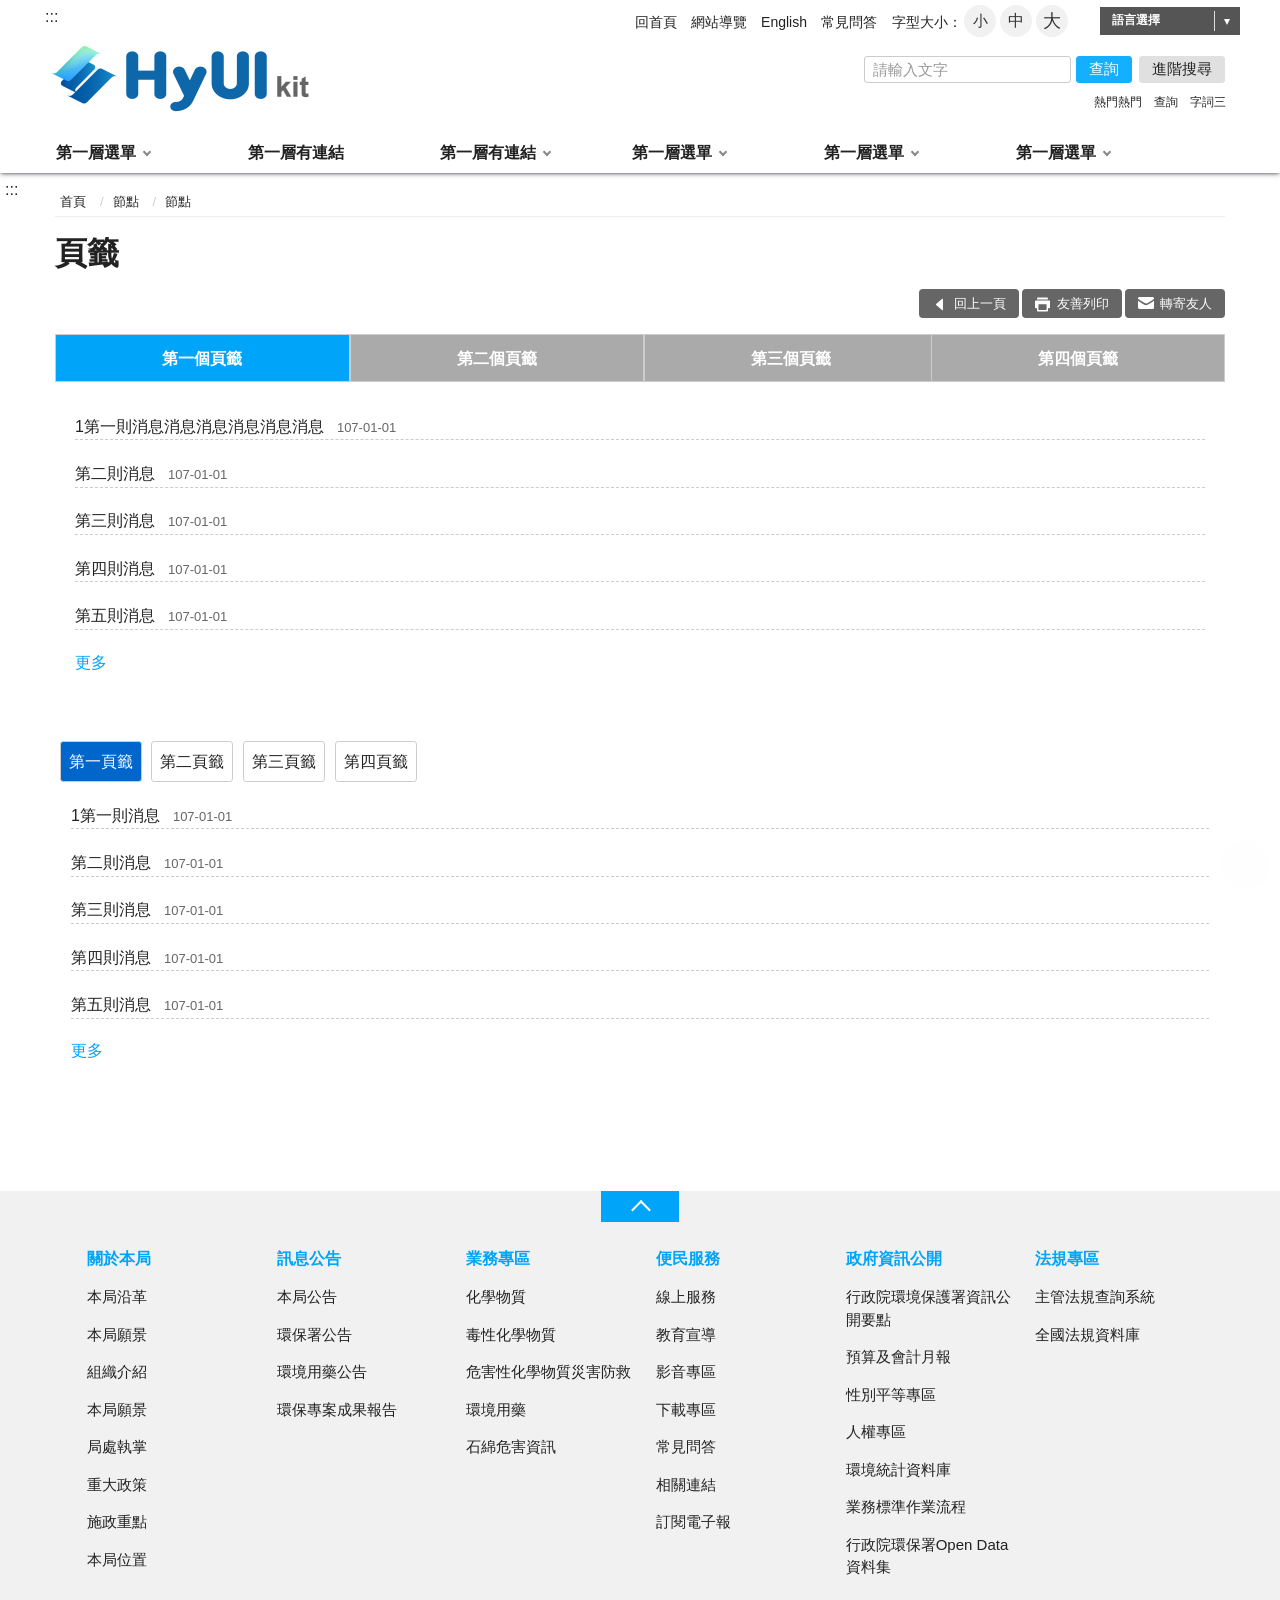
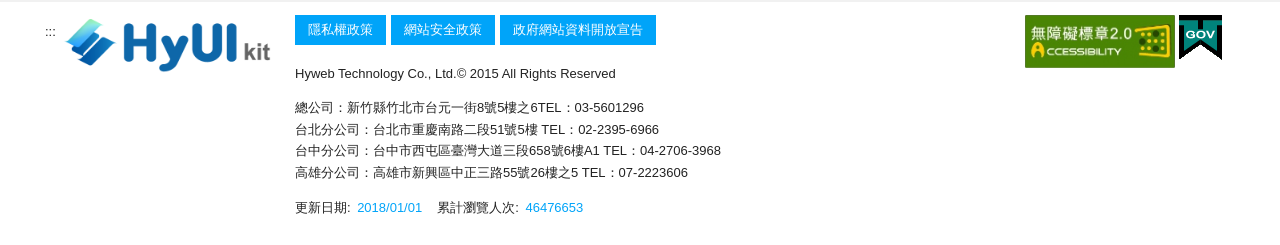
==== tab.htm @ ff8f6963 "first commit" ====
<!DOCTYPE html>
<html lang="zh-Hant" class="no-js">
  <head>
    <meta charset="utf-8" />
    <meta http-equiv="X-UA-Compatible" content="IE=edge" />
    <meta name="viewport" content="width=device-width, initial-scale=1" />
    <title>HyUI kit</title>
    <!--HTML5 Shim and Respond.js IE8 support of HTML5 elements and media queries [if lt IE 9]>
        <script src="js/html5shiv.js"></script>
        <script src="js/respond.min.js"></script>
    <![endif]-->
    <!-- slick css-->
    <link rel="stylesheet" type="text/css" href="vendor/slick/slick.css" />
    <link
      rel="stylesheet"
      type="text/css"
      href="vendor/slick/slick-theme.css"
    />
    <!-- 燈箱fancybox -->
    <link
      rel="stylesheet"
      type="text/css"
      href="vendor/fancybox/jquery.fancybox.min.css"
    />
    <!-- hyUI css -->
    <link rel="stylesheet" href="css/hyui.css" />
    <!-- favicon -->
    <link href="images/favicon.png" rel="icon" type="image/x-icon" />
  </head>

  <body>
    <!-- 直接跳主內容區 -->
    <a class="goCenter" href="#center" tabindex="1">按Enter到主內容區</a>
    <!-- wrapper Start -->
    <div class="wrapper">
      <!-- header Start -->
      <header class="header">
        <div class="container">
          <a
            class="accesskey"
            href="#aU"
            id="aU"
            accesskey="U"
            title="網站標題"
            tabindex="2"
            >:::</a
          >
          <!-- navigation Start -->
          <nav class="navigation" role="navigation" aria-label="Site">
            <!-- 新增div navlist -->
            <div class="navlist">
              <ul>
                <li><a href="#">回首頁</a></li>
                <li><a href="#">網站導覽</a></li>
                <li><a href="#">English</a></li>
                <li><a href="#">常見問答</a></li>
              </ul>
            </div>
            <!-- font_size -->
            <div class="font_size">
              <span>字型大小：</span>
              <!-- 英文用<span>font-size：</span> -->
              <ul>
                <li><a href="#" class="small">小</a></li>
                <li><a href="#" class="medium">中</a></li>
                <li><a href="#" class="large">大</a></li>
              </ul>
            </div>
            <!-- language -->
            <div class="language">
              <a href="#">語言選擇</a>
              <ul>
                <li><a href="#">繁體中文</a></li>
                <li><a href="#">简体中文</a></li>
                <li><a href="#">ENGLISH</a></li>
              </ul>
            </div>
          </nav>
          <!-- navigation End -->
          <h1>
            <a href="index.htm"><img src="images/logo.png" alt="網站標題" /></a>
          </h1>
          <!-- Search Start -->
          <div class="search" role="search">
            <div class="form_grp">
              <label for="mustSameAsId">搜尋</label>
              <input
                name="username"
                id="mustSameAsId"
                type="text"
                placeholder="請輸入文字"
                accesskey="S"
                title="請輸入文字"
                aria-label="搜尋網站內容"
              />
              <button type="button" class="btn btn-search">查詢</button>
            </div>
            <div class="btn_grp">
              <button type="button" class="btn">進階搜尋</button>
            </div>
            <div class="keywordHot">
              <ul>
                <li><a href="#">熱門熱門</a></li>
                <li><a href="#">查詢</a></li>
                <li><a href="#">字詞三</a></li>
              </ul>
            </div>
          </div>
          <!-- Search End -->
          <!-- noscript -->
          <noscript>
            您的瀏覽器不支援JavaScript語法，JavaScript語法並不影響內容的陳述。您可使用按鍵盤上的Ctrl鍵+
            (+)鍵放大/(-)鍵縮小來改變字型大小；回到上一頁可使用瀏覽器提供的
            Alt+左方向鍵(←)
            快速鍵功能；列印可使用瀏覽器提供的(Ctrl+P)功能。您的瀏覽器，不支援script語法，若您的瀏覽器無法支援請點選此超連結
            <a href="#">網站導覽</a>
          </noscript>
          <!-- menu Start -->
          <nav class="menu" role="navigation" aria-label="About page">
            <ul>
              <li>
                <a href="#">第一層選單</a>
                <ul>
                  <li><a href="#">第二層選單</a></li>
                  <li><a href="#">第二層選單</a></li>
                  <li><a href="#">第二層選單</a></li>
                  <li><a href="#">第二層選單</a></li>
                </ul>
              </li>
              <li><a href="http://www.google.com">第一層有連結</a></li>
              <li>
                <a href="http://www.google.com">第一層有連結</a>
                <ul>
                  <li><a href="http://www.google.com">第二層有連結</a></li>
                  <li><a href="#">第二層選單</a></li>
                  <li><a href="#">第二層選單</a></li>
                  <li><a href="#">第二層選單</a></li>
                  <li><a href="#">第二層選單</a></li>
                  <li><a href="#">第二層選單</a></li>
                  <li><a href="#">第二層選單</a></li>
                  <li><a href="#">第二層選單</a></li>
                </ul>
              </li>
              <li>
                <a href="#">第一層選單</a>
                <ul>
                  <li><a href="#">第二層選單</a></li>
                  <li><a href="#">第二層選單</a></li>
                  <li>
                    <a href="http://www.google.com">第二層有連結</a>
                    <ul>
                      <li>
                        <a href="http://www.google.com">第三層選單有下層</a>
                        <ul>
                          <li><a href="#">第四層選單</a></li>
                          <li><a href="#">第四層選單</a></li>
                        </ul>
                      </li>
                      <li>
                        <a href="http://www.google.com">第三層選單有連結</a>
                      </li>
                      <li><a href="#">第三層選單</a></li>
                    </ul>
                  </li>
                  <li><a href="#">第二層選單</a></li>
                </ul>
              </li>
              <li>
                <a href="#">第一層選單</a>
                <ul>
                  <li><a href="#">第二層選單</a></li>
                  <li><a href="#">第二層選單</a></li>
                  <li><a href="#">第二層選單</a></li>
                  <li><a href="#">第二層選單</a></li>
                </ul>
              </li>
              <li>
                <a href="#">第一層選單</a>
                <ul>
                  <li><a href="#">第二層選單</a></li>
                  <li><a href="#">第二層選單</a></li>
                  <li><a href="#">第二層選單</a></li>
                  <li><a href="#">第二層選單</a></li>
                </ul>
              </li>
            </ul>
          </nav>
          <!-- menu End -->
        </div>
      </header>
      <!-- header End -->
      <!-- main Start -->
      <div id="center" class="main innerpage">
        <!-- 內頁新增一個classname-->
        <a class="accesskey" href="#aC" id="aC" accesskey="C" title="主要內容區"
          >:::</a
        >
        <div class="container">
          <!-- 主要內容區 -->
          <div class="center_block">
            <!-- breadcrumb路徑 -->
            <div class="breadcrumb">
              <ul>
                <li><a href="#">首頁</a></li>
                <li><a href="#">節點</a></li>
                <li>節點</li>
              </ul>
            </div>
            <!-- h2節點 -->
            <h2 class="title">頁籤</h2>
            <!-- function功能區塊 -->
            <div class="function">
              <ul>
                <li class="icon_back"><a href="#">回上一頁</a></li>
                <li class="icon_print"><a href="#">友善列印</a></li>
                <li class="icon_forward"><a href="#">轉寄友人</a></li>
              </ul>
            </div>
            <section>
              <div class="tabSet">
                <section class="tabs example-1">
                  <button type="button" class="tabItem active">
                    第一個頁籤
                  </button>
                  <!--  <h2 class="tabItem active"><a href="#">第一個頁籤</a></h2> -->
                  <!--選到的頁籤項目-->
                  <div class="tabContent">
                    <ul>
                      <li>
                        <a href="#">1第一則消息消息消息消息消息消息</a
                        ><time>107-01-01</time>
                      </li>
                      <li><a href="#">第二則消息</a><time>107-01-01</time></li>
                      <li><a href="#">第三則消息</a><time>107-01-01</time></li>
                      <li><a href="#">第四則消息</a><time>107-01-01</time></li>
                      <li><a href="#">第五則消息</a><time>107-01-01</time></li>
                    </ul>
                    <div class="more"><a href="#">更多</a></div>
                  </div>
                  <button type="button" class="tabItem">第二個頁籤</button>
                  <!-- <h2 class="tabItem"><a href="#">第二個頁籤</a></h2> -->
                  <div class="tabContent">
                    <ul>
                      <li><a href="#">2第一則消息</a><time>107-01-01</time></li>
                      <li><a href="#">第二則消息</a><time>107-01-01</time></li>
                      <li><a href="#">第三則消息</a><time>107-01-01</time></li>
                      <li><a href="#">第四則消息</a><time>107-01-01</time></li>
                      <li><a href="#">第五則消息</a><time>107-01-01</time></li>
                    </ul>
                    <div class="more"><a href="#">更多</a></div>
                  </div>
                  <button type="button" class="tabItem">第三個頁籤</button>
                  <!--  <h2 class="tabItem"><a href="#">第三個頁籤</a></h2> -->
                  <div class="tabContent">
                    <ul>
                      <li><a href="#">3第一則消息</a><time>107-01-01</time></li>
                      <li><a href="#">第二則消息</a><time>107-01-01</time></li>
                      <li><a href="#">第三則消息</a><time>107-01-01</time></li>
                      <li><a href="#">第四則消息</a><time>107-01-01</time></li>
                      <li><a href="#">第五則消息</a><time>107-01-01</time></li>
                    </ul>
                    <div class="more"><a href="#">更多</a></div>
                  </div>
                  <button type="button" class="tabItem">第四個頁籤</button>
                  <!-- <h2 class="tabItem"><a href="#">第四個頁籤</a></h2> -->
                  <div class="tabContent">
                    <ul>
                      <li><a href="#">4第一則消息</a><time>107-01-01</time></li>
                      <li><a href="#">第二則消息</a><time>107-01-01</time></li>
                      <li><a href="#">第三則消息</a><time>107-01-01</time></li>
                      <li><a href="#">第四則消息</a><time>107-01-01</time></li>
                      <li><a href="#">第五則消息</a><time>107-01-01</time></li>
                    </ul>
                    <div class="more"><a href="#">更多</a></div>
                  </div>
                </section>
              </div>
            </section>
            <section class="demosection col-4-4-4">
              <div class="container">
                <div class="nav-tab">
                  <ul class="nav nav-list" role="tablist">
                    <li class="nav-item">
                      <button class="nav-link active" data-btn="1">
                        第一頁籤
                      </button>
                    </li>
                    <li class="nav-item">
                      <button class="nav-link" data-btn="2">第二頁籤</button>
                    </li>
                    <li class="nav-item">
                      <button class="nav-link" data-btn="3">第三頁籤</button>
                    </li>
                    <li class="nav-item">
                      <button class="nav-link" data-btn="4">第四頁籤</button>
                    </li>
                  </ul>
                  <div class="tab-content">
                    <div class="tab-pane active" data-tabContent="1">
                      <ul>
                        <li>
                          <a href="#">1第一則消息</a><time>107-01-01</time>
                        </li>
                        <li>
                          <a href="#">第二則消息</a><time>107-01-01</time>
                        </li>
                        <li>
                          <a href="#">第三則消息</a><time>107-01-01</time>
                        </li>
                        <li>
                          <a href="#">第四則消息</a><time>107-01-01</time>
                        </li>
                        <li>
                          <a href="#">第五則消息</a><time>107-01-01</time>
                        </li>
                      </ul>
                      <div class="more"><a href="#">更多</a></div>
                    </div>
                    <div class="tab-pane" data-tabContent="2">
                      <ul>
                        <li>
                          <a href="#">2第一則消息</a><time>107-01-01</time>
                        </li>
                        <li>
                          <a href="#">第二則消息</a><time>107-01-01</time>
                        </li>
                        <li>
                          <a href="#">第三則消息</a><time>107-01-01</time>
                        </li>
                        <li>
                          <a href="#">第四則消息</a><time>107-01-01</time>
                        </li>
                        <li>
                          <a href="#">第五則消息</a><time>107-01-01</time>
                        </li>
                      </ul>
                      <div class="more"><a href="#">更多</a></div>
                    </div>
                    <div class="tab-pane" data-tabContent="3">
                      <ul>
                        <li>
                          <a href="#">3第一則消息</a><time>107-01-01</time>
                        </li>
                        <li>
                          <a href="#">第二則消息</a><time>107-01-01</time>
                        </li>
                        <li>
                          <a href="#">第三則消息</a><time>107-01-01</time>
                        </li>
                        <li>
                          <a href="#">第四則消息</a><time>107-01-01</time>
                        </li>
                        <li>
                          <a href="#">第五則消息</a><time>107-01-01</time>
                        </li>
                      </ul>
                      <div class="more"><a href="#">更多</a></div>
                    </div>
                    <div class="tab-pane" data-tabContent="4">
                      <ul>
                        <li>
                          <a href="#">4第一則消息</a><time>107-01-01</time>
                        </li>
                        <li>
                          <a href="#">第二則消息</a><time>107-01-01</time>
                        </li>
                        <li>
                          <a href="#">第三則消息</a><time>107-01-01</time>
                        </li>
                        <li>
                          <a href="#">第四則消息</a><time>107-01-01</time>
                        </li>
                        <li>
                          <a href="#">第五則消息</a><time>107-01-01</time>
                        </li>
                      </ul>
                      <div class="more"><a href="#">更多</a></div>
                    </div>
                  </div>
                </div>
              </div>
            </section>
          </div>
        </div>
      </div>
      <!-- fatfooter Start -->
      <section class="fatfooter">
        <div class="container">
          <button
            type="button"
            name="展開選單/OPEN"
            aria-label="導覽選單展開/收合"
            class="btn btn-fatfooter"
          >
            收合
          </button>
          <nav>
            <ul>
              <li>
                <a href="#">關於本局</a>
                <ul>
                  <li><a href="#">本局沿革</a></li>
                  <li><a href="#">本局願景</a></li>
                  <li><a href="#">組織介紹</a></li>
                  <li><a href="#">本局願景</a></li>
                  <li><a href="#">局處執掌</a></li>
                  <li><a href="#">重大政策</a></li>
                  <li><a href="#">施政重點</a></li>
                  <li><a href="#">本局位置</a></li>
                </ul>
              </li>
              <li>
                <a href="#">訊息公告</a>
                <ul>
                  <li><a href="#">本局公告</a></li>
                  <li><a href="#">環保署公告</a></li>
                  <li><a href="#">環境用藥公告</a></li>
                  <li><a href="#">環保專案成果報告</a></li>
                </ul>
              </li>
              <li>
                <a href="#">業務專區</a>
                <ul>
                  <li><a href="#">化學物質</a></li>
                  <li><a href="#">毒性化學物質</a></li>
                  <li><a href="#">危害性化學物質災害防救</a></li>
                  <li><a href="#">環境用藥</a></li>
                  <li><a href="#">石綿危害資訊</a></li>
                </ul>
              </li>
              <li>
                <a href="#">便民服務</a>
                <ul>
                  <li><a href="#">線上服務</a></li>
                  <li><a href="#">教育宣導</a></li>
                  <li><a href="#">影音專區</a></li>
                  <li><a href="#">下載專區</a></li>
                  <li><a href="#">常見問答</a></li>
                  <li><a href="#">相關連結</a></li>
                  <li><a href="#">訂閱電子報</a></li>
                </ul>
              </li>
              <li>
                <a href="#">政府資訊公開</a>
                <ul>
                  <li><a href="#">行政院環境保護署資訊公開要點</a></li>
                  <li><a href="#">預算及會計月報</a></li>
                  <li><a href="#">性別平等專區</a></li>
                  <li><a href="#">人權專區</a></li>
                  <li><a href="#">環境統計資料庫</a></li>
                  <li><a href="#">業務標準作業流程</a></li>
                  <li><a href="#">行政院環保署Open Data資料集</a></li>
                </ul>
              </li>
              <li>
                <a href="#">法規專區</a>
                <ul>
                  <li><a href="#">主管法規查詢系統</a></li>
                  <li><a href="#">全國法規資料庫</a></li>
                </ul>
              </li>
            </ul>
          </nav>
        </div>
      </section>
      <!-- fatfooter End -->
      <!-- footer Start-->
      <footer>
        <div class="container">
          <a class="accesskey" href="#aZ" id="aZ" accesskey="Z" title="頁尾區"
            >:::</a
          >
          <div class="footer_logo">
            <img src="images/logo.png" alt="" class="img-responsive" />
          </div>
          <div class="footer_info">
            <ul class="footer_link">
              <li><a href="javascript:;">隱私權政策</a></li>
              <li><a href="javascript:;">網站安全政策</a></li>
              <li><a href="javascript:;">政府網站資料開放宣告</a></li>
            </ul>
            <p class="Copyright">
              Hyweb Technology Co., Ltd.© 2015 All Rights Reserved
            </p>
            <p>
              總公司：新竹縣竹北市台元一街8號5樓之6TEL：03-5601296 <br />
              台北分公司：台北市重慶南路二段51號5樓 TEL：02-2395-6966 <br />
              台中分公司：台中市西屯區臺灣大道三段658號6樓A1 TEL：04-2706-3968
              <br />
              高雄分公司：高雄市新興區中正三路55號26樓之5 TEL：07-2223606
            </p>
            <span class="update">更新日期:<em>2018/01/01</em></span>
            <span class="counter">累計瀏覽人次:<em>46476653</em></span>
          </div>
          <div class="footer_icon">
            <a target="_blank" href="javascript:;" title="另開視窗">
              <img src="images/basic/accessibility.jpg" alt="" />
            </a>
            <a target="_blank" href="javascript:;" title="另開視窗">
              <img src="images/basic/egov.png" alt="" />
            </a>
          </div>
        </div>
      </footer>
      <!-- footer End -->
    </div>
    <a href="javascript:;" class="scrollToTop">回頁首</a>
    <!-- JQ -->
    <script src="js/jquery-3.6.0.min.js"></script>
    <!-- 外掛 plugin js -->
    <script src="vendor/jquery.easing.min.js"></script>
    <!-- ease -->
    <script src="vendor/slick/slick.min.js "></script>
    <!-- slick -->
    <script src="vendor/slick/slick-lightbox.js "></script>
    <!-- slick lightbox -->
    <script src="vendor/lazyload/lazyload.js"></script>
    <!-- lazyload -->
    <script src="vendor/picturefill/picturefill.min.js" async></script>
    <!-- picturefill -->
    <script src="vendor/scrolltable/jquery.scroltable.min.js"></script>
    <!-- scrolltable -->
    <!-- sticky-sidebar -->
    <script src="vendor/sticky-sidebar/sticky-sidebar.js"></script>
    <script src="vendor/sticky-sidebar/ResizeSensor.js"></script>
    <!-- fancy -->
    <script src="vendor/fancybox/jquery.fancybox.min.js"></script>
    <!-- hyUI -->
    <!-- <script src="js/hyui.js"></script> -->
    <script src="js/hyui_Class.js"></script>
    <!-- 客製js -->
    <script src="js/customize.js"></script>
  </body>
</html>
---- css/hyui.css ----
﻿.breadcrumb ul li:before{content:" / ";display:inline-block;padding:0px 4px;margin:0px 5px 0px 5px;color:#CCC}.row,.container,.divider,.divider-vertical,.category,div.tag,.header,.header .navigation,.fatfooter,.tabSet,.thumbnail .btn_grp,.slick-lightbox-slick-caption,.Syncing_slider,div.function,.pagination,.cp .publish_info,.web_link,.sitemap{clear:both;zoom:1}.row:before,.container:before,.divider:before,.divider-vertical:before,.category:before,div.tag:before,.header:before,.header .navigation:before,.fatfooter:before,.tabSet:before,.thumbnail .btn_grp:before,.slick-lightbox-slick-caption:before,.Syncing_slider:before,div.function:before,.pagination:before,.cp .publish_info:before,.web_link:before,.sitemap:before,.row:after,.container:after,.divider:after,.divider-vertical:after,.category:after,div.tag:after,.header:after,.header .navigation:after,.fatfooter:after,.tabSet:after,.thumbnail .btn_grp:after,.slick-lightbox-slick-caption:after,.Syncing_slider:after,div.function:after,.pagination:after,.cp .publish_info:after,.web_link:after,.sitemap:after{content:"";display:table}.row:after,.container:after,.divider:after,.divider-vertical:after,.category:after,div.tag:after,.header:after,.header .navigation:after,.fatfooter:after,.tabSet:after,.thumbnail .btn_grp:after,.slick-lightbox-slick-caption:after,.Syncing_slider:after,div.function:after,.pagination:after,.cp .publish_info:after,.web_link:after,.sitemap:after{clear:both}.Flex-set,.mix-equal-2 .Flex-set,.mix-equal-2 .inner-4-8{box-sizing:border-box;display:flex;flex-flow:row wrap;justify-content:space-between}.row{margin-left:-15px;margin-right:-15px}.row>div{box-sizing:border-box}.container{position:relative;margin-right:auto;margin-left:auto;padding-left:15px;padding-right:15px}.row,.container,.divider,.divider-vertical,.category,div.tag,.header,.header .navigation,.fatfooter,.tabSet,.thumbnail .btn_grp,.slick-lightbox-slick-caption,.Syncing_slider,div.function,.pagination,.cp .publish_info,.web_link,.sitemap{clear:both;zoom:1}.row:before,.container:before,.divider:before,.divider-vertical:before,.category:before,div.tag:before,.header:before,.header .navigation:before,.fatfooter:before,.tabSet:before,.thumbnail .btn_grp:before,.slick-lightbox-slick-caption:before,.Syncing_slider:before,div.function:before,.pagination:before,.cp .publish_info:before,.web_link:before,.sitemap:before,.row:after,.container:after,.divider:after,.divider-vertical:after,.category:after,div.tag:after,.header:after,.header .navigation:after,.fatfooter:after,.tabSet:after,.thumbnail .btn_grp:after,.slick-lightbox-slick-caption:after,.Syncing_slider:after,div.function:after,.pagination:after,.cp .publish_info:after,.web_link:after,.sitemap:after{content:"";display:table}.row:after,.container:after,.divider:after,.divider-vertical:after,.category:after,div.tag:after,.header:after,.header .navigation:after,.fatfooter:after,.tabSet:after,.thumbnail .btn_grp:after,.slick-lightbox-slick-caption:after,.Syncing_slider:after,div.function:after,.pagination:after,.cp .publish_info:after,.web_link:after,.sitemap:after{clear:both}img{max-width:100%}.demosection{padding:0em 0 3em;text-align:center}.demosection [class^="col"]{border:1px solid #06c;background:#66b3ff;min-height:200px;color:#151515;text-align:center;line-height:200px;font-size:1.5em;font-weight:bold;box-sizing:border-box}.demosection+.demosection{padding-top:2em}.demosection+.bg{background:#f9fdff}.demosection.full .container{max-width:100% !important}.full .container{max-width:100% !important}.col-6-6 .col{float:left;width:100%}@media (min-width: 768px){.col-6-6 .col{float:left;width:50%}}@media (min-width: 992px){.col-6-6 .col{float:left;width:50%}}@media (min-width: 1400px){.col-6-6 .col{float:left;width:50%}}.col-4-4-4 .col{float:left;width:100%}@media (min-width: 768px){.col-4-4-4 .col{float:left;width:33.33333%}}@media (min-width: 992px){.col-4-4-4 .col{float:left;width:33.33333%}}@media (min-width: 1400px){.col-4-4-4 .col{float:left;width:33.33333%}}.col-3-3-3-3 .col{float:left;width:100%}@media (min-width: 768px){.col-3-3-3-3 .col{float:left;width:50%}}@media (min-width: 992px){.col-3-3-3-3 .col{float:left;width:25%}}@media (min-width: 1400px){.col-3-3-3-3 .col{float:left;width:25%}}.col-8-4 .col{float:left;width:100%}@media (min-width: 768px){.col-8-4 .col{float:left;width:66.66667%}}@media (min-width: 992px){.col-8-4 .col{float:left;width:66.66667%}}@media (min-width: 1400px){.col-8-4 .col{float:left;width:66.66667%}}.col-8-4 .col:nth-of-type(2n){float:left;width:100%}@media (min-width: 768px){.col-8-4 .col:nth-of-type(2n){float:left;width:33.33333%}}@media (min-width: 992px){.col-8-4 .col:nth-of-type(2n){float:left;width:33.33333%}}@media (min-width: 1400px){.col-8-4 .col:nth-of-type(2n){float:left;width:33.33333%}}.col-4-8 .col{float:left;width:100%}@media (min-width: 768px){.col-4-8 .col{float:left;width:33.33333%}}@media (min-width: 992px){.col-4-8 .col{float:left;width:33.33333%}}@media (min-width: 1400px){.col-4-8 .col{float:left;width:33.33333%}}.col-4-8 .col:nth-of-type(2n){float:left;width:100%}@media (min-width: 768px){.col-4-8 .col:nth-of-type(2n){float:left;width:66.66667%}}@media (min-width: 992px){.col-4-8 .col:nth-of-type(2n){float:left;width:66.66667%}}@media (min-width: 1400px){.col-4-8 .col:nth-of-type(2n){float:left;width:66.66667%}}.col-2-2-2-2-2-2 .col{float:left;width:50%}@media (min-width: 768px){.col-2-2-2-2-2-2 .col{float:left;width:16.66667%}}@media (min-width: 992px){.col-2-2-2-2-2-2 .col{float:left;width:16.66667%}}@media (min-width: 1400px){.col-2-2-2-2-2-2 .col{float:left;width:16.66667%}}.cssname .news{float:left;width:100%}@media (min-width: 768px){.cssname .news{float:left;width:66.66667%}}@media (min-width: 992px){.cssname .news{float:left;width:66.66667%}}@media (min-width: 1400px){.cssname .news{float:left;width:66.66667%}}.cssname .video{float:left;width:100%}@media (min-width: 768px){.cssname .video{float:left;width:33.33333%}}@media (min-width: 992px){.cssname .video{float:left;width:33.33333%}}@media (min-width: 1400px){.cssname .video{float:left;width:33.33333%}}.col-3-6-3 .col{float:left;width:100%}@media (min-width: 768px){.col-3-6-3 .col{float:left;width:25%}}@media (min-width: 992px){.col-3-6-3 .col{float:left;width:25%}}@media (min-width: 1400px){.col-3-6-3 .col{float:left;width:25%}}.col-3-6-3 .col:nth-child(2){float:left;width:100%}@media (min-width: 768px){.col-3-6-3 .col:nth-child(2){float:left;width:50%}}@media (min-width: 992px){.col-3-6-3 .col:nth-child(2){float:left;width:50%}}@media (min-width: 1400px){.col-3-6-3 .col:nth-child(2){float:left;width:50%}}.col-5 .col{float:left;width:100%}@media (min-width: 768px){.col-5 .col{float:left;width:16.66667%}}@media (min-width: 992px){.col-5 .col{float:left;width:16.66667%}}@media (min-width: 1400px){.col-5 .col{float:left;width:16.66667%}}.col-5 .col:first-child{margin-left:0%}@media (min-width: 768px){.col-5 .col:first-child{margin-left:8.33333%}}@media (min-width: 992px){.col-5 .col:first-child{margin-left:8.33333%}}@media (min-width: 1400px){.col-5 .col:first-child{margin-left:8.33333%}}.Flex-set .col{background:#485b8a;color:#fff;margin:4px 0}.Flex-set .col p{color:rgba(255,255,255,0.5)}.flex-equal-3 .Flex-set .col,.flex-equal-5 .Flex-set .col,.flex-equal-7 .Flex-set .col,.flex-equal-9 .Flex-set .col,.flex-equal-11 .Flex-set .col{background:#00b0c6}.flex-equal-2 .Flex-set .col{position:relative;min-height:1px;padding-left:15px;padding-right:15px;box-sizing:border-box}@media (min-width: 320px){.flex-equal-2 .Flex-set .col{flex-basis:calc(100% / 1 - 0px);max-width:calc(100% / 1 - 0px)}.flex-equal-2 .Flex-set .col:last-child{margin-right:0}}@media (min-width: 768px){.flex-equal-2 .Flex-set .col{flex-basis:calc(100% / 2 - 4px);max-width:calc(100% / 2 - 4px)}.flex-equal-2 .Flex-set .col:last-child:nth-child(12n-1){margin-right:0}.flex-equal-2 .Flex-set .col:last-child:nth-child(12n-2){margin-right:0}.flex-equal-2 .Flex-set .col:last-child:nth-child(12n-3){margin-right:0}.flex-equal-2 .Flex-set .col:last-child:nth-child(12n-4){margin-right:0}.flex-equal-2 .Flex-set .col:last-child:nth-child(12n-5){margin-right:0}.flex-equal-2 .Flex-set .col:last-child:nth-child(12n-6){margin-right:0}.flex-equal-2 .Flex-set .col:last-child:nth-child(12n-7){margin-right:0}.flex-equal-2 .Flex-set .col:last-child:nth-child(12n-8){margin-right:0}.flex-equal-2 .Flex-set .col:last-child:nth-child(12n-9){margin-right:0}.flex-equal-2 .Flex-set .col:last-child:nth-child(12n-10){margin-right:0}.flex-equal-2 .Flex-set .col:last-child:nth-child(12n-11){margin-right:0}.flex-equal-2 .Flex-set .col:last-child:nth-child(12n-12){margin-right:0}}@media (min-width: 992px){.flex-equal-2 .Flex-set .col{flex-basis:calc(100% / 2 - 4px);max-width:calc(100% / 2 - 4px)}.flex-equal-2 .Flex-set .col:last-child:nth-child(12n-1){margin-right:0}.flex-equal-2 .Flex-set .col:last-child:nth-child(12n-2){margin-right:0}.flex-equal-2 .Flex-set .col:last-child:nth-child(12n-3){margin-right:0}.flex-equal-2 .Flex-set .col:last-child:nth-child(12n-4){margin-right:0}.flex-equal-2 .Flex-set .col:last-child:nth-child(12n-5){margin-right:0}.flex-equal-2 .Flex-set .col:last-child:nth-child(12n-6){margin-right:0}.flex-equal-2 .Flex-set .col:last-child:nth-child(12n-7){margin-right:0}.flex-equal-2 .Flex-set .col:last-child:nth-child(12n-8){margin-right:0}.flex-equal-2 .Flex-set .col:last-child:nth-child(12n-9){margin-right:0}.flex-equal-2 .Flex-set .col:last-child:nth-child(12n-10){margin-right:0}.flex-equal-2 .Flex-set .col:last-child:nth-child(12n-11){margin-right:0}.flex-equal-2 .Flex-set .col:last-child:nth-child(12n-12){margin-right:0}}@media (min-width: 1400px){.flex-equal-2 .Flex-set .col{flex-basis:calc(100% / 2 - 4px);max-width:calc(100% / 2 - 4px)}.flex-equal-2 .Flex-set .col:last-child:nth-child(12n-1){margin-right:0}.flex-equal-2 .Flex-set .col:last-child:nth-child(12n-2){margin-right:0}.flex-equal-2 .Flex-set .col:last-child:nth-child(12n-3){margin-right:0}.flex-equal-2 .Flex-set .col:last-child:nth-child(12n-4){margin-right:0}.flex-equal-2 .Flex-set .col:last-child:nth-child(12n-5){margin-right:0}.flex-equal-2 .Flex-set .col:last-child:nth-child(12n-6){margin-right:0}.flex-equal-2 .Flex-set .col:last-child:nth-child(12n-7){margin-right:0}.flex-equal-2 .Flex-set .col:last-child:nth-child(12n-8){margin-right:0}.flex-equal-2 .Flex-set .col:last-child:nth-child(12n-9){margin-right:0}.flex-equal-2 .Flex-set .col:last-child:nth-child(12n-10){margin-right:0}.flex-equal-2 .Flex-set .col:last-child:nth-child(12n-11){margin-right:0}.flex-equal-2 .Flex-set .col:last-child:nth-child(12n-12){margin-right:0}}.flex-equal-3 .Flex-set .col{position:relative;min-height:1px;padding-left:15px;padding-right:15px;box-sizing:border-box}@media (min-width: 320px){.flex-equal-3 .Flex-set .col{flex-basis:calc(100% / 1 - 0px);max-width:calc(100% / 1 - 0px)}.flex-equal-3 .Flex-set .col:last-child{margin-right:0}}@media (min-width: 768px){.flex-equal-3 .Flex-set .col{flex-basis:calc(100% / 2 - 4px);max-width:calc(100% / 2 - 4px)}.flex-equal-3 .Flex-set .col:last-child:nth-child(12n-1){margin-right:0}.flex-equal-3 .Flex-set .col:last-child:nth-child(12n-2){margin-right:0}.flex-equal-3 .Flex-set .col:last-child:nth-child(12n-3){margin-right:0}.flex-equal-3 .Flex-set .col:last-child:nth-child(12n-4){margin-right:0}.flex-equal-3 .Flex-set .col:last-child:nth-child(12n-5){margin-right:0}.flex-equal-3 .Flex-set .col:last-child:nth-child(12n-6){margin-right:0}.flex-equal-3 .Flex-set .col:last-child:nth-child(12n-7){margin-right:0}.flex-equal-3 .Flex-set .col:last-child:nth-child(12n-8){margin-right:0}.flex-equal-3 .Flex-set .col:last-child:nth-child(12n-9){margin-right:0}.flex-equal-3 .Flex-set .col:last-child:nth-child(12n-10){margin-right:0}.flex-equal-3 .Flex-set .col:last-child:nth-child(12n-11){margin-right:0}.flex-equal-3 .Flex-set .col:last-child:nth-child(12n-12){margin-right:0}}@media (min-width: 992px){.flex-equal-3 .Flex-set .col{flex-basis:calc(100% / 3 - 4px);max-width:calc(100% / 3 - 4px)}.flex-equal-3 .Flex-set .col:last-child:nth-child(3n){margin-right:0}.flex-equal-3 .Flex-set .col:last-child:nth-child(3n-1){margin-right:calc( (100% / 3 - 4px)*1 + (4px*3)*1 / (3 - 1) )}.flex-equal-3 .Flex-set .col:last-child:nth-child(3n){margin-right:0}.flex-equal-3 .Flex-set .col:last-child:nth-child(3n-2){margin-right:calc( (100% / 3 - 4px)*2 + (4px*3)*2 / (3 - 1) )}}@media (min-width: 1400px){.flex-equal-3 .Flex-set .col{flex-basis:calc(100% / 3 - 4px);max-width:calc(100% / 3 - 4px)}.flex-equal-3 .Flex-set .col:last-child:nth-child(3n){margin-right:0}.flex-equal-3 .Flex-set .col:last-child:nth-child(3n-1){margin-right:calc( (100% / 3 - 4px)*1 + (4px*3)*1 / (3 - 1) )}.flex-equal-3 .Flex-set .col:last-child:nth-child(3n){margin-right:0}.flex-equal-3 .Flex-set .col:last-child:nth-child(3n-2){margin-right:calc( (100% / 3 - 4px)*2 + (4px*3)*2 / (3 - 1) )}}.flex-equal-3 .Flex-set .thumbnail{margin-bottom:30px}@media (min-width: 320px){.flex-equal-3 .Flex-set .thumbnail{flex-basis:calc(100% / 1 - 0px);max-width:calc(100% / 1 - 0px)}.flex-equal-3 .Flex-set .thumbnail:last-child{margin-right:0}}@media (min-width: 768px){.flex-equal-3 .Flex-set .thumbnail{flex-basis:calc(100% / 2 - 4px);max-width:calc(100% / 2 - 4px)}.flex-equal-3 .Flex-set .thumbnail:last-child:nth-child(12n-1){margin-right:0}.flex-equal-3 .Flex-set .thumbnail:last-child:nth-child(12n-2){margin-right:0}.flex-equal-3 .Flex-set .thumbnail:last-child:nth-child(12n-3){margin-right:0}.flex-equal-3 .Flex-set .thumbnail:last-child:nth-child(12n-4){margin-right:0}.flex-equal-3 .Flex-set .thumbnail:last-child:nth-child(12n-5){margin-right:0}.flex-equal-3 .Flex-set .thumbnail:last-child:nth-child(12n-6){margin-right:0}.flex-equal-3 .Flex-set .thumbnail:last-child:nth-child(12n-7){margin-right:0}.flex-equal-3 .Flex-set .thumbnail:last-child:nth-child(12n-8){margin-right:0}.flex-equal-3 .Flex-set .thumbnail:last-child:nth-child(12n-9){margin-right:0}.flex-equal-3 .Flex-set .thumbnail:last-child:nth-child(12n-10){margin-right:0}.flex-equal-3 .Flex-set .thumbnail:last-child:nth-child(12n-11){margin-right:0}.flex-equal-3 .Flex-set .thumbnail:last-child:nth-child(12n-12){margin-right:0}}@media (min-width: 992px){.flex-equal-3 .Flex-set .thumbnail{flex-basis:calc(100% / 3 - 4px);max-width:calc(100% / 3 - 4px)}.flex-equal-3 .Flex-set .thumbnail:last-child:nth-child(3n){margin-right:0}.flex-equal-3 .Flex-set .thumbnail:last-child:nth-child(3n-1){margin-right:calc( (100% / 3 - 4px)*1 + (4px*3)*1 / (3 - 1) )}.flex-equal-3 .Flex-set .thumbnail:last-child:nth-child(3n){margin-right:0}.flex-equal-3 .Flex-set .thumbnail:last-child:nth-child(3n-2){margin-right:calc( (100% / 3 - 4px)*2 + (4px*3)*2 / (3 - 1) )}}@media (min-width: 1400px){.flex-equal-3 .Flex-set .thumbnail{flex-basis:calc(100% / 3 - 4px);max-width:calc(100% / 3 - 4px)}.flex-equal-3 .Flex-set .thumbnail:last-child:nth-child(3n){margin-right:0}.flex-equal-3 .Flex-set .thumbnail:last-child:nth-child(3n-1){margin-right:calc( (100% / 3 - 4px)*1 + (4px*3)*1 / (3 - 1) )}.flex-equal-3 .Flex-set .thumbnail:last-child:nth-child(3n){margin-right:0}.flex-equal-3 .Flex-set .thumbnail:last-child:nth-child(3n-2){margin-right:calc( (100% / 3 - 4px)*2 + (4px*3)*2 / (3 - 1) )}}@media screen and (max-width: 767px){.flex-equal-3 .Flex-set .thumbnail{justify-content:center}}.flex-equal-4 .Flex-set .col{position:relative;min-height:1px;padding-left:15px;padding-right:15px;box-sizing:border-box}@media (min-width: 320px){.flex-equal-4 .Flex-set .col{flex-basis:calc(100% / 1 - 0px);max-width:calc(100% / 1 - 0px)}.flex-equal-4 .Flex-set .col:last-child{margin-right:0}}@media (min-width: 768px){.flex-equal-4 .Flex-set .col{flex-basis:calc(100% / 2 - 4px);max-width:calc(100% / 2 - 4px)}.flex-equal-4 .Flex-set .col:last-child:nth-child(12n-1){margin-right:0}.flex-equal-4 .Flex-set .col:last-child:nth-child(12n-2){margin-right:0}.flex-equal-4 .Flex-set .col:last-child:nth-child(12n-3){margin-right:0}.flex-equal-4 .Flex-set .col:last-child:nth-child(12n-4){margin-right:0}.flex-equal-4 .Flex-set .col:last-child:nth-child(12n-5){margin-right:0}.flex-equal-4 .Flex-set .col:last-child:nth-child(12n-6){margin-right:0}.flex-equal-4 .Flex-set .col:last-child:nth-child(12n-7){margin-right:0}.flex-equal-4 .Flex-set .col:last-child:nth-child(12n-8){margin-right:0}.flex-equal-4 .Flex-set .col:last-child:nth-child(12n-9){margin-right:0}.flex-equal-4 .Flex-set .col:last-child:nth-child(12n-10){margin-right:0}.flex-equal-4 .Flex-set .col:last-child:nth-child(12n-11){margin-right:0}.flex-equal-4 .Flex-set .col:last-child:nth-child(12n-12){margin-right:0}}@media (min-width: 992px){.flex-equal-4 .Flex-set .col{flex-basis:calc(100% / 4 - 4px);max-width:calc(100% / 4 - 4px)}.flex-equal-4 .Flex-set .col:last-child:nth-child(4n){margin-right:0}.flex-equal-4 .Flex-set .col:last-child:nth-child(4n-1){margin-right:calc( (100% / 4 - 4px)*1 + (4px*4)*1 / (4 - 1) )}.flex-equal-4 .Flex-set .col:last-child:nth-child(4n){margin-right:0}.flex-equal-4 .Flex-set .col:last-child:nth-child(4n-2){margin-right:calc( (100% / 4 - 4px)*2 + (4px*4)*2 / (4 - 1) )}.flex-equal-4 .Flex-set .col:last-child:nth-child(4n){margin-right:0}.flex-equal-4 .Flex-set .col:last-child:nth-child(4n-3){margin-right:calc( (100% / 4 - 4px)*3 + (4px*4)*3 / (4 - 1) )}}@media (min-width: 1400px){.flex-equal-4 .Flex-set .col{flex-basis:calc(100% / 4 - 4px);max-width:calc(100% / 4 - 4px)}.flex-equal-4 .Flex-set .col:last-child:nth-child(4n){margin-right:0}.flex-equal-4 .Flex-set .col:last-child:nth-child(4n-1){margin-right:calc( (100% / 4 - 4px)*1 + (4px*4)*1 / (4 - 1) )}.flex-equal-4 .Flex-set .col:last-child:nth-child(4n){margin-right:0}.flex-equal-4 .Flex-set .col:last-child:nth-child(4n-2){margin-right:calc( (100% / 4 - 4px)*2 + (4px*4)*2 / (4 - 1) )}.flex-equal-4 .Flex-set .col:last-child:nth-child(4n){margin-right:0}.flex-equal-4 .Flex-set .col:last-child:nth-child(4n-3){margin-right:calc( (100% / 4 - 4px)*3 + (4px*4)*3 / (4 - 1) )}}.flex-3-6-3 .col{position:relative;min-height:1px;padding-left:15px;padding-right:15px;box-sizing:border-box}@media (min-width: 320px){.flex-3-6-3 .col{flex-basis:calc(100% / 12 * 12 - 0px);max-width:calc(100% / 12 * 12 - 0px)}}@media (min-width: 768px){.flex-3-6-3 .col{flex-basis:calc(100% / 12 * 12 - 4px);max-width:calc(100% / 12 * 12 - 4px)}}@media (min-width: 992px){.flex-3-6-3 .col{flex-basis:calc(100% / 12 * 3 - 4px);max-width:calc(100% / 12 * 3 - 4px)}}@media (min-width: 1400px){.flex-3-6-3 .col{flex-basis:calc(100% / 12 * 3 - 4px);max-width:calc(100% / 12 * 3 - 4px)}}@media (min-width: 320px){.flex-3-6-3 .col:nth-child(2){flex-basis:calc(100% / 12 * 12 - 0px);max-width:calc(100% / 12 * 12 - 0px)}}@media (min-width: 768px){.flex-3-6-3 .col:nth-child(2){flex-basis:calc(100% / 12 * 12 - 4px);max-width:calc(100% / 12 * 12 - 4px)}}@media (min-width: 992px){.flex-3-6-3 .col:nth-child(2){flex-basis:calc(100% / 12 * 6 - 4px);max-width:calc(100% / 12 * 6 - 4px)}}@media (min-width: 1400px){.flex-3-6-3 .col:nth-child(2){flex-basis:calc(100% / 12 * 6 - 4px);max-width:calc(100% / 12 * 6 - 4px)}}.flex-8-4 .col{position:relative;min-height:1px;padding-left:15px;padding-right:15px;box-sizing:border-box}@media (min-width: 320px){.flex-8-4 .col{flex-basis:calc(100% / 12 * 12 - 0px);max-width:calc(100% / 12 * 12 - 0px)}}@media (min-width: 768px){.flex-8-4 .col{flex-basis:calc(100% / 12 * 6 - 4px);max-width:calc(100% / 12 * 6 - 4px)}}@media (min-width: 992px){.flex-8-4 .col{flex-basis:calc(100% / 12 * 8 - 4px);max-width:calc(100% / 12 * 8 - 4px)}}@media (min-width: 1400px){.flex-8-4 .col{flex-basis:calc(100% / 12 * 8 - 4px);max-width:calc(100% / 12 * 8 - 4px)}}@media (min-width: 320px){.flex-8-4 .col:nth-child(2){flex-basis:calc(100% / 12 * 12 - 0px);max-width:calc(100% / 12 * 12 - 0px)}}@media (min-width: 768px){.flex-8-4 .col:nth-child(2){flex-basis:calc(100% / 12 * 6 - 4px);max-width:calc(100% / 12 * 6 - 4px)}}@media (min-width: 992px){.flex-8-4 .col:nth-child(2){flex-basis:calc(100% / 12 * 4 - 4px);max-width:calc(100% / 12 * 4 - 4px)}}@media (min-width: 1400px){.flex-8-4 .col:nth-child(2){flex-basis:calc(100% / 12 * 4 - 4px);max-width:calc(100% / 12 * 4 - 4px)}}.flex-4-8 .col{position:relative;min-height:1px;padding-left:15px;padding-right:15px;box-sizing:border-box}@media (min-width: 320px){.flex-4-8 .col{flex-basis:calc(100% / 12 * 12 - 0px);max-width:calc(100% / 12 * 12 - 0px)}}@media (min-width: 768px){.flex-4-8 .col{flex-basis:calc(100% / 12 * 6 - 4px);max-width:calc(100% / 12 * 6 - 4px)}}@media (min-width: 992px){.flex-4-8 .col{flex-basis:calc(100% / 12 * 4 - 4px);max-width:calc(100% / 12 * 4 - 4px)}}@media (min-width: 1400px){.flex-4-8 .col{flex-basis:calc(100% / 12 * 4 - 4px);max-width:calc(100% / 12 * 4 - 4px)}}@media (min-width: 320px){.flex-4-8 .col:nth-child(2){flex-basis:calc(100% / 12 * 12 - 0px);max-width:calc(100% / 12 * 12 - 0px)}}@media (min-width: 768px){.flex-4-8 .col:nth-child(2){flex-basis:calc(100% / 12 * 6 - 4px);max-width:calc(100% / 12 * 6 - 4px)}}@media (min-width: 992px){.flex-4-8 .col:nth-child(2){flex-basis:calc(100% / 12 * 8 - 4px);max-width:calc(100% / 12 * 8 - 4px)}}@media (min-width: 1400px){.flex-4-8 .col:nth-child(2){flex-basis:calc(100% / 12 * 8 - 4px);max-width:calc(100% / 12 * 8 - 4px)}}.mix-equal-2 .Flex-set .col{padding:1em}@media (min-width: 320px){.mix-equal-2 .Flex-set .col{flex-basis:calc(100% / 1 - 0px);max-width:calc(100% / 1 - 0px)}.mix-equal-2 .Flex-set .col:last-child{margin-right:0}}@media (min-width: 768px){.mix-equal-2 .Flex-set .col{flex-basis:calc(100% / 2 - 4px);max-width:calc(100% / 2 - 4px)}.mix-equal-2 .Flex-set .col:last-child:nth-child(12n-1){margin-right:0}.mix-equal-2 .Flex-set .col:last-child:nth-child(12n-2){margin-right:0}.mix-equal-2 .Flex-set .col:last-child:nth-child(12n-3){margin-right:0}.mix-equal-2 .Flex-set .col:last-child:nth-child(12n-4){margin-right:0}.mix-equal-2 .Flex-set .col:last-child:nth-child(12n-5){margin-right:0}.mix-equal-2 .Flex-set .col:last-child:nth-child(12n-6){margin-right:0}.mix-equal-2 .Flex-set .col:last-child:nth-child(12n-7){margin-right:0}.mix-equal-2 .Flex-set .col:last-child:nth-child(12n-8){margin-right:0}.mix-equal-2 .Flex-set .col:last-child:nth-child(12n-9){margin-right:0}.mix-equal-2 .Flex-set .col:last-child:nth-child(12n-10){margin-right:0}.mix-equal-2 .Flex-set .col:last-child:nth-child(12n-11){margin-right:0}.mix-equal-2 .Flex-set .col:last-child:nth-child(12n-12){margin-right:0}}@media (min-width: 992px){.mix-equal-2 .Flex-set .col{flex-basis:calc(100% / 2 - 4px);max-width:calc(100% / 2 - 4px)}.mix-equal-2 .Flex-set .col:last-child:nth-child(12n-1){margin-right:0}.mix-equal-2 .Flex-set .col:last-child:nth-child(12n-2){margin-right:0}.mix-equal-2 .Flex-set .col:last-child:nth-child(12n-3){margin-right:0}.mix-equal-2 .Flex-set .col:last-child:nth-child(12n-4){margin-right:0}.mix-equal-2 .Flex-set .col:last-child:nth-child(12n-5){margin-right:0}.mix-equal-2 .Flex-set .col:last-child:nth-child(12n-6){margin-right:0}.mix-equal-2 .Flex-set .col:last-child:nth-child(12n-7){margin-right:0}.mix-equal-2 .Flex-set .col:last-child:nth-child(12n-8){margin-right:0}.mix-equal-2 .Flex-set .col:last-child:nth-child(12n-9){margin-right:0}.mix-equal-2 .Flex-set .col:last-child:nth-child(12n-10){margin-right:0}.mix-equal-2 .Flex-set .col:last-child:nth-child(12n-11){margin-right:0}.mix-equal-2 .Flex-set .col:last-child:nth-child(12n-12){margin-right:0}}@media (min-width: 1400px){.mix-equal-2 .Flex-set .col{flex-basis:calc(100% / 2 - 4px);max-width:calc(100% / 2 - 4px)}.mix-equal-2 .Flex-set .col:last-child:nth-child(12n-1){margin-right:0}.mix-equal-2 .Flex-set .col:last-child:nth-child(12n-2){margin-right:0}.mix-equal-2 .Flex-set .col:last-child:nth-child(12n-3){margin-right:0}.mix-equal-2 .Flex-set .col:last-child:nth-child(12n-4){margin-right:0}.mix-equal-2 .Flex-set .col:last-child:nth-child(12n-5){margin-right:0}.mix-equal-2 .Flex-set .col:last-child:nth-child(12n-6){margin-right:0}.mix-equal-2 .Flex-set .col:last-child:nth-child(12n-7){margin-right:0}.mix-equal-2 .Flex-set .col:last-child:nth-child(12n-8){margin-right:0}.mix-equal-2 .Flex-set .col:last-child:nth-child(12n-9){margin-right:0}.mix-equal-2 .Flex-set .col:last-child:nth-child(12n-10){margin-right:0}.mix-equal-2 .Flex-set .col:last-child:nth-child(12n-11){margin-right:0}.mix-equal-2 .Flex-set .col:last-child:nth-child(12n-12){margin-right:0}}.mix-equal-2 .Flex-set .col h3{margin:10px 0}@media (min-width: 320px){.mix-equal-2 .inner-4-8 div{flex-basis:calc(100% / 12 * 12 - 0px);max-width:calc(100% / 12 * 12 - 0px)}}@media (min-width: 768px){.mix-equal-2 .inner-4-8 div{flex-basis:calc(100% / 12 * 4 - 4px);max-width:calc(100% / 12 * 4 - 4px)}}@media (min-width: 992px){.mix-equal-2 .inner-4-8 div{flex-basis:calc(100% / 12 * 4 - 4px);max-width:calc(100% / 12 * 4 - 4px)}}@media (min-width: 1400px){.mix-equal-2 .inner-4-8 div{flex-basis:calc(100% / 12 * 4 - 4px);max-width:calc(100% / 12 * 4 - 4px)}}@media (min-width: 320px){.mix-equal-2 .inner-4-8 div:last-child{flex-basis:calc(100% / 12 * 12 - 0px);max-width:calc(100% / 12 * 12 - 0px)}}@media (min-width: 768px){.mix-equal-2 .inner-4-8 div:last-child{flex-basis:calc(100% / 12 * 8 - 4px);max-width:calc(100% / 12 * 8 - 4px)}}@media (min-width: 992px){.mix-equal-2 .inner-4-8 div:last-child{flex-basis:calc(100% / 12 * 8 - 4px);max-width:calc(100% / 12 * 8 - 4px)}}@media (min-width: 1400px){.mix-equal-2 .inner-4-8 div:last-child{flex-basis:calc(100% / 12 * 8 - 4px);max-width:calc(100% / 12 * 8 - 4px)}}html{font-family:sans-serif;-ms-text-size-adjust:100%;-webkit-text-size-adjust:100%}body{margin:0}article,aside,details,figcaption,figure,footer,header,hgroup,main,menu,nav,section,summary{display:block}audio,canvas,progress,video{display:inline-block;vertical-align:baseline}audio:not([controls]){display:none;height:0}[hidden],template{display:none}a{background-color:transparent}a:active,a:hover{outline:0}abbr[title]{border-bottom:1px dotted}b,strong{font-weight:bold}dfn{font-style:italic}h1{font-size:2em;margin:0.67em 0}mark{background:#ff0;color:#000}small{font-size:80%}sub,sup{font-size:75%;line-height:0;position:relative;vertical-align:baseline}sup{top:-0.5em}sub{bottom:-0.25em}img{border:0}svg:not(:root){overflow:hidden}figure{margin:1em 40px}hr{box-sizing:content-box;height:0}pre{overflow:auto}code,kbd,pre,samp{font-family:monospace, monospace;font-size:1em}button,input,optgroup,select,textarea{color:inherit;font:inherit;margin:0}button{overflow:visible}button,select{text-transform:none}button,html input[type="button"],input[type="reset"],input[type="submit"]{-webkit-appearance:button;cursor:pointer}button[disabled],html input[disabled]{cursor:default}button::-moz-focus-inner,input::-moz-focus-inner{border:0;padding:0}input{line-height:normal}input[type="checkbox"],input[type="radio"]{box-sizing:border-box;padding:0}input[type="number"]::-webkit-inner-spin-button,input[type="number"]::-webkit-outer-spin-button{height:auto}input[type="search"]{-webkit-appearance:textfield;box-sizing:content-box}input[type="search"]::-webkit-search-cancel-button,input[type="search"]::-webkit-search-decoration{-webkit-appearance:none}fieldset{border:1px solid #c0c0c0;margin:0 2px;padding:0.35em 0.625em 0.75em}legend{border:0;padding:0}textarea{overflow:auto}optgroup{font-weight:bold}table{border-collapse:collapse;border-spacing:0}td,th{padding:0}.cp{font-size:1.06667em;line-height:1.65em}@media screen and (max-width: 575px){.cp{font-size:1.2em}}.cp h1{font-size:2em}.cp h2{font-size:1.75em;margin-bottom:1.25em}.cp h3{font-size:1.5em}.cp h4{font-size:1.25em;margin-top:0;margin-bottom:1em}.cp h5{font-size:1.125em;margin-top:0;margin-bottom:1em}.cp h6{font-size:1.125em;margin-top:0;margin-bottom:1em}.cp p{font-size:1em;line-height:1.85em;margin-top:0}.cp ul,.cp ol{font-size:1em;margin-bottom:1em}.cp ul li,.cp ol li{margin-bottom:0.5em}.cp dd,.cp th,.cp td figure{font-size:1em}.cp blockquote{background:#f1f1f1;font-style:normal;display:block;font-size:1em;border-left:5px solid #00a4f9;padding:2em;box-sizing:border-box;margin:0 0em 2em}.cp img{max-width:100%}@media screen and (max-width: 767px){.cp img{max-width:100%;width:auto;clear:both}}a:focus{outline:none;box-shadow:0 0px 0px 2px #2db7ff inset}@media screen and (max-width: 767px){a:focus{box-shadow:none}}.accesskey{position:absolute;top:5px;left:5px;z-index:9;color:#222;font-size:1em}@media screen and (max-width: 767px){.accesskey{display:none}}a.goCenter{position:absolute;top:-2.2em;left:50%;margin-left:-480px;padding:0 0.5em;height:2em;line-height:2em;background:#00a4f9;color:#fff;text-decoration:none;z-index:999999999999;opacity:0;transition:0.5s;border-radius:0px 0px 4px 4px;color:#fff}@media screen and (max-width: 767px){a.goCenter{display:none}}a.goCenter:hover,a.goCenter:focus{background:#2db7ff;outline:none;top:0;opacity:1;box-shadow:none;color:#fff}.no-js noscript{display:block;padding:0.5em;border:2px solid #00a4f9;background:#fff;color:#666;overflow:hidden;line-height:1.45em;font-size:0.813em;margin:0 0.5em 0.5em;border-radius:4px;box-sizing:border-box}.no-js noscript a{color:#00a4f9}.no-js noscript a:hover,.no-js noscript a:focus{color:#0082c6}.no-js .mpSlider .img-container{display:none}.no-js .mpSlider .img-container img{object-fit:cover}.no-js .mpSlider .img-container:nth-child(1){display:block}.no-js .navigation{padding-right:170px}.no-js .navigation .language{width:auto;position:absolute;right:160px}.no-js .navigation .language>a{display:none}.no-js .navigation .language ul{top:0;width:160px}.no-js .navigation .language ul li{display:block;width:auto}.no-js .search noscript{margin-left:1%;margin-right:1%}.no-js .tabSet{width:100%;max-width:800px;margin:0 auto}.no-js .tabSet .tabItem{width:100%;display:block;position:relative;color:#000;margin-bottom:0px;border-bottom:3px solid #ddd}.no-js .tabSet .tabItem>a{background:none;font-size:1.5em;color:#000}.no-js .tabSet .tabItem:before{display:none}.no-js .tabSet .tabItem.active{color:#000;width:100%;display:block;position:relative;border-bottom:3px solid #ddd}.no-js .tabSet .tabItem.active>a{color:#000;background:none}.no-js .tabSet .tabContent{width:100%;position:relative;display:block}.no-js .cp_slider .img-container{display:inline-block;width:30%;margin:0 1% 1em}@media screen and (max-width: 767px){.no-js .cp_slider .img-container{width:47%;margin:0 1% 1em}}.no-js .cp_slider .img-container img{object-fit:cover}.no-js .adSlider .img-container{display:inline-block;width:22%;margin:0 1% 1em;border:1px solid #ddd}@media screen and (max-width: 767px){.no-js .adSlider .img-container{width:47%;margin:0 1% 1em}}.no-js .adSlider .img-container img{object-fit:cover}.no-js img.lazy{display:none}.no-js img.lazy+noscript img{display:block;object-fit:cover}br{font-family:unset !important;font:unset !important}.gsc-control-cse{padding:1rem 0 !important}.gsc-control-cse.gsc-control-cse-zh-TW table td{padding:0 0.5em !important}.gsc-control-cse.gsc-control-cse-zh-TW table td.gsib_a,.gsc-control-cse.gsc-control-cse-zh-TW table td.gsib_b,.gsc-control-cse.gsc-control-cse-zh-TW table td.gsc-search-button{border:0 !important}.gsc-input-box{border:0 !important}.gsc-search-box.gsc-search-box-tools{margin-bottom:2rem !important}.table.gsc-search-box table td{border-bottom:0 !important}.gs-result .gs-title,.gs-result .gs-title *{color:#00a4f9 !important}.gsst_a .gscb_a{color:#ccc !important;line-height:2rem !important}.gs-webResult div.gs-visibleUrl{color:#781f79 !important}.gsc-search-button.gsc-search-button-v2{border:0 !important}.gsc-search-button-v2,.gsc-search-button-v2:hover,.gsc-search-button-v2:focus{background-color:#00a4f9 !important}.gsc-tabHeader{font-size:1rem !important}.gsc-search-button-v2 svg{vertical-align:middle}.gsc-result-info-container,.gsc-orderby-container{border:0 !important}.gsc-selected-option{white-space:nowrap}body{font-size:1em;font-weight:normal;color:#222;line-height:1.45em;font-family:Lato,"PingFang TC","Helvetica Neue",Helvetica,微軟正黑體,Arial,sans-serif;-webkit-text-size-adjust:none}a{color:#00a4f9;text-decoration:none}a:hover,a:focus{color:#0082c6;cursor:pointer}kbd{background:#fff;border-radius:0.2em;color:#555;font-weight:bold;display:inline-block;padding:0.1em 0.6em;font-size:0.938em;font-family:sans-serif;margin-right:0.4em;margin-bottom:0.1em;vertical-align:middle;border-top:1px solid #bbb;border-bottom:3px solid #bbb;border-left:2px solid #bbb;border-right:2px solid #bbb}kbd ~ kbd{margin-left:0.4em}kbd kbd{border:none}.font_size{display:flex;align-items:center;flex:0 1 12.5em;margin-right:0.5em}.font_size span{font-size:0.875em;color:#222;padding-top:0.3em}.font_size ul{margin:0;padding:0;list-style:none;display:flex;flex:0 0 6em}.font_size ul li{font-size:1em;flex:0 0 auto;margin:2px;align-items:center}.font_size ul li a{display:block;text-align:center;line-height:32px;border-radius:50%;background:#f1f1f1;width:32px;height:32px;color:#333}.font_size ul li a:hover,.font_size ul li a:focus,.font_size ul li a.active{background:#0082c6;color:#fff;box-shadow:none}.font_size ul li a.small{font-size:0.938em}.font_size ul li a.large{font-size:1.125em}@media screen and (max-width: 767px){.font_size{display:none}}.language{font-weight:bold;font-size:0.75em;flex:0 0 140px;width:140px;z-index:9999;position:relative}.language>a{display:block;background:#555;box-sizing:border-box;color:#fff;padding:0.2em 1em;position:relative;transition:0.3s ease-out;flex-grow:1;flex-shrink:1;flex-basis:100%}.language>a:after{position:absolute;right:0.8em;top:1em;content:'';width:0;height:0;border-style:solid;border-width:6px 3px 0 3px;border-color:#ffffff transparent transparent transparent}.language>a:before{position:absolute;width:1px;height:1.6em;right:2em;top:0.4em;content:'';border-left:1px solid #ddd}.language>a:focus{box-shadow:none;background:#444}.language ul{background:#444;padding:1em 1.5em;display:none;position:absolute;width:100%;top:100%;margin:0;padding:0;list-style:none}.language ul li{flex:1;box-sizing:border-box;margin:0}.language ul li a{display:block;color:#fff;padding:0.5em 0.5em 0.5em 1em;transition:0.3s ease-out}.language ul li a:hover,.language ul li a:focus{background:RGBA(0, 0, 0, 0.3)}.btn_grp{text-align:center;padding:1em 0}.btn,.upload_grp .upload_btn{font-size:1em;touch-action:manipulation;background-image:none;display:inline-block;text-align:center;vertical-align:middle;text-decoration:none;white-space:nowrap;line-height:normal;width:auto;padding:0.5em 1.25em;min-width:4em;margin:.25em .1em}.btn i,.upload_grp .upload_btn i{margin-right:.25em;margin-left:.25em}.btn{background:#e0e0e0;border:1px solid #e0e0e0;color:#222;text-shadow:none}.btn:hover{background:#c7c7c7;border:1px solid #adadad;cursor:pointer;color:#FFF;outline:none}.btn:focus{background:#c7c7c7;border:1px solid #adadad;cursor:pointer;color:#FFF;outline:none;box-shadow:0 0px 0px 2px #2db7ff !important}.btn.active{background:#ededed;cursor:pointer}.btn:hover,.btn:focus{color:#222;outline:none}.btn-green{background:#298729;border:1px solid #298729;color:#FFF}.btn-green:hover{background:#1d601d;border:1px solid #113911;cursor:pointer;color:#FFF;outline:none}.btn-green:focus{background:#1d601d;border:1px solid #113911;cursor:pointer;color:#FFF;outline:none;box-shadow:0 0px 0px 2px #2db7ff !important}.btn-green.active{background:#2f9b2f;cursor:pointer}.btn-blue{background:#06c;border:1px solid #06c;color:#FFF}.btn-blue:hover{background:#004d99;border:1px solid #036;cursor:pointer;color:#FFF;outline:none}.btn-blue:focus{background:#004d99;border:1px solid #036;cursor:pointer;color:#FFF;outline:none;box-shadow:0 0px 0px 2px #2db7ff !important}.btn-blue.active{background:#0073e6;cursor:pointer}.btn-yellow{background:#fec61c;border:1px solid #fec61c;color:#333}.btn-yellow:hover{background:#e7ae01;border:1px solid #b48801;cursor:pointer;color:#FFF;outline:none}.btn-yellow:focus{background:#e7ae01;border:1px solid #b48801;cursor:pointer;color:#FFF;outline:none;box-shadow:0 0px 0px 2px #2db7ff !important}.btn-yellow.active{background:#fecd36;cursor:pointer}.btn-orange{background:#d04500;border:1px solid #d04500;color:#FFF}.btn-orange:hover{background:#9d3400;border:1px solid #6a2300;cursor:pointer;color:#FFF;outline:none}.btn-orange:focus{background:#9d3400;border:1px solid #6a2300;cursor:pointer;color:#FFF;outline:none;box-shadow:0 0px 0px 2px #2db7ff !important}.btn-orange.active{background:#ea4d00;cursor:pointer}.btn-red{background:#d30000;border:1px solid #d30000;color:#FFF}.btn-red:hover{background:#a00000;border:1px solid #6d0000;cursor:pointer;color:#FFF;outline:none}.btn-red:focus{background:#a00000;border:1px solid #6d0000;cursor:pointer;color:#FFF;outline:none;box-shadow:0 0px 0px 2px #2db7ff !important}.btn-red.active{background:#ed0000;cursor:pointer}.btn-purple{background:#8c248d;border:1px solid #8c248d;color:#FFF}.btn-purple:hover{background:#641a65;border:1px solid #3c0f3c;cursor:pointer;color:#FFF;outline:none}.btn-purple:focus{background:#641a65;border:1px solid #3c0f3c;cursor:pointer;color:#FFF;outline:none;box-shadow:0 0px 0px 2px #2db7ff !important}.btn-purple.active{background:#a029a2;cursor:pointer}.btn-submit{background:#14afff;border:1px solid #14afff;color:#FFF}.btn-submit:hover{background:#0093e0;border:1px solid #0072ad;cursor:pointer;color:#FFF;outline:none}.btn-submit:focus{background:#0093e0;border:1px solid #0072ad;cursor:pointer;color:#FFF;outline:none;box-shadow:0 0px 0px 2px #2db7ff !important}.btn-submit.active{background:#2db7ff;cursor:pointer}.btn-reset{color:#484848}.btn-search{background:#14afff;border:1px solid #14afff;color:#FFF}.btn-search:hover{background:#0093e0;border:1px solid #0072ad;cursor:pointer;color:#FFF;outline:none}.btn-search:focus{background:#0093e0;border:1px solid #0072ad;cursor:pointer;color:#FFF;outline:none;box-shadow:0 0px 0px 2px #2db7ff !important}.btn-search.active{background:#2db7ff;cursor:pointer}.btn-primary{background:#00a4f9 !important;color:#fff !important;border:solid 1px #00a4f9 !important}.btn-primary:hover,.btn-primary:focus{background:#0082c6 !important;border:solid 1px #00a4f9 !important}.btn-secondary{background:#fff !important;color:#0072ad !important;border:solid 1px #00a4f9 !important;text-shadow:none !important}.btn-secondary:hover,.btn-secondary:focus{color:#003f60 !important;background:#b5deff !important;border:solid 1px #b5deff !important}.btn-normal{background:#f1f1f1 !important;color:#65656E !important;border:solid 1px #c3c3c3 !important;text-shadow:none !important}.btn-normal:hover,.btn-normal:focus{color:#404046 !important;background:#c3c3c3 !important;border:solid 1px #c3c3c3 !important}.btn-back{background:#555 !important;color:#fff !important;border:1px solid #ddd !important}.btn-back:hover,.btn-back:focus{background:#0082c6 !important;border:1px solid #ddd !important}.disabled,[disabled]{opacity:.5;cursor:not-allowed !important;text-shadow:none}.readonly,[readonly]{opacity:.5;cursor:not-allowed !important;text-shadow:none}.btn-xl{font-size:1.5em}.btn-lg{font-size:1.25em}.btn-sm{font-size:.938em}.btn-xs{font-size:.75em}.breadcrumb{border-bottom:1px solid #EEE;padding:.1em 0em .1em;font-size:.813em;margin:0px auto 5px}.breadcrumb ul{margin:0;padding:0;list-style:none}.breadcrumb ul li{display:inline-block;margin:0px .1em .1em 0px}.breadcrumb ul li:first-child:before{content:"";display:inline-block;color:#666;margin-left:0;padding:0}.breadcrumb a{color:#222;text-decoration:none}.breadcrumb a:hover,.breadcrumb a:focus{color:#0082c6;cursor:pointer}.divider,.divider-vertical{text-align:center;white-space:nowrap;-webkit-user-select:none;-moz-user-select:none;-ms-user-select:none;-o-user-select:none;user-select:none;font-size:.813em;color:grey;text-shadow:0 1px 1px #fff;display:block}.divider{display:table;line-height:1;margin:20px 0}.divider:after,.divider:before{content:'';display:table-cell;position:relative;top:50%;width:50%;background-repeat:no-repeat;background-image:url("../images/basic/divider.jpg")}.divider:before{background-position:right 1em top 50%}.divider:after{background-position:left 1em top 50%}.divider-vertical{position:absolute;z-index:2;top:50%;left:50%;width:auto;height:50%;line-height:0;-webkit-transform:translateX(-50%);transform:translateX(-50%)}.divider-vertical:after,.divider-vertical:before{content:'';position:absolute;left:50%;z-index:3;width:0;height:calc(100% - 1.2rem);border-left:1px solid #CFCFCF;border-right:1px solid rgba(255,255,255,0.05)}.divider-vertical:before{top:-100%}.divider-vertical:after{bottom:0}hr{border:none;border-top:1px solid #CFCFCF;margin:1em 0px;display:block;clear:both}img.img_rounded{border-radius:10px}img.img_circle{border-radius:50%}img:not([src]){visibility:hidden;opacity:0}img.lazy{visibility:hidden}img.loaded{visibility:visible;animation:lazy_animation .5s ease-out}@keyframes lazy_animation{from{opacity:0}to{opacity:1}}.img-container{width:100%;position:relative;overflow:hidden;background:#F1F1F1}.img-container:before{display:inline-block;content:"";padding-top:75%}.img-container img{display:block;position:absolute;top:0;bottom:0;right:0;left:0;width:100%;height:100%;margin:auto}.img-container a{height:100%;width:100%;position:absolute;top:0;left:0}.img-container a .caption{position:absolute;width:100%;height:3em;line-height:3em;background:rgba(0,0,0,0.45);padding:0 1em;font-size:1.25em;color:#FFF;margin:0;bottom:0;left:0;right:0;z-index:2;text-align:center;overflow:hidden;white-space:nowrap;text-overflow:ellipsis;box-sizing:border-box}@media screen and (max-width: 767px){.img-container a .caption{width:100%;height:2em;line-height:2em;left:0;padding:0 1em}}.img-container a:focus:before{content:"";position:absolute;z-index:2;width:100%;height:100%;top:0;left:0;bottom:0;right:0;box-shadow:0 0px 0px 2px #0082c6 inset}.img-container img{position:absolute;width:100% !important;height:100% !important;top:0;left:0;right:0;bottom:0}.img-container iframe{position:absolute;width:100% !important;height:100% !important;top:0;left:0;right:0;bottom:0}.ie-object-none,.ie-object-cover,.ie-object-fill,.ie-object-contain{position:relative;background-position:center center;background-repeat:no-repeat}.ie-object-none img,.ie-object-cover img,.ie-object-fill img,.ie-object-contain img{opacity:0;width:0px;height:0px}.ie-object-none{background-size:auto}.ie-object-cover{background-size:cover}.ie-object-fill{background-size:100% 100%}.ie-object-contain{background-size:contain}.fill{object-fit:fill}.contain{object-fit:contain}.cover{object-fit:cover}.none{object-fit:none}.scale-down{object-fit:scale-down}[class^="i_"]:before{content:"";display:inline-block;height:1em;width:1em;vertical-align:middle}.i_calendar_color:before{background:url(../images/icon/icon_calendar_color.svg) center center no-repeat;background-size:contain;margin-top:-0.1em;margin-bottom:.1em}.i_add:before{background:url(../images/icon/icon_add.svg) center center no-repeat;background-size:contain;margin-top:-0.1em;margin-bottom:.1em}.i_apple:before{background:url(../images/icon/icon_apple.svg) center center no-repeat;background-size:contain;margin-top:-0.1em;margin-bottom:.1em}.i_arrow_left:before{background:url(../images/icon/icon_arrow_left.svg) center center no-repeat;background-size:contain;margin-top:-0.1em;margin-bottom:.1em}.i_arrow_right:before{background:url(../images/icon/icon_arrow_right.svg) center center no-repeat;background-size:contain;margin-top:-0.1em;margin-bottom:.1em}.i_arrow_up:before{background:url(../images/icon/icon_arrow_up.svg) center center no-repeat;background-size:contain;margin-top:-0.1em;margin-bottom:.1em}.i_arrow_down:before{background:url(../images/icon/icon_arrow_down.svg) center center no-repeat;background-size:contain;margin-top:-0.1em;margin-bottom:.1em}.i_bookmark:before{background:url(../images/icon/icon_bookmark.svg) center center no-repeat;background-size:contain;margin-top:-0.1em;margin-bottom:.1em}.i_calendar:before{background:url(../images/icon/icon_calendar.svg) center center no-repeat;background-size:contain;margin-top:-0.1em;margin-bottom:.1em}.i_chat:before{background:url(../images/icon/icon_chat.svg) center center no-repeat;background-size:contain;margin-top:-0.1em;margin-bottom:.1em}.i_check:before{background:url(../images/icon/icon_check.svg) center center no-repeat;background-size:contain;margin-top:-0.1em;margin-bottom:.1em}.i_clock:before{background:url(../images/icon/icon_clock.svg) center center no-repeat;background-size:contain;margin-top:-0.1em;margin-bottom:.1em}.i_close:before{background:url(../images/icon/icon_close.svg) center center no-repeat;background-size:contain;margin-top:-0.1em;margin-bottom:.1em}.i_copy:before{background:url(../images/icon/icon_copy.svg) center center no-repeat;background-size:contain;margin-top:-0.1em;margin-bottom:.1em}.i_dot:before{background:url(../images/icon/icon_dot.svg) center center no-repeat;background-size:contain;margin-top:-0.1em;margin-bottom:.1em}.i_edit:before{background:url(../images/icon/icon_edit.svg) center center no-repeat;background-size:contain;margin-top:-0.1em;margin-bottom:.1em}.i_facebook:before{background:url(../images/icon/icon_facebook.svg) center center no-repeat;background-size:contain;margin-top:-0.1em;margin-bottom:.1em}.i_global:before{background:url(../images/icon/icon_global.svg) center center no-repeat;background-size:contain;margin-top:-0.1em;margin-bottom:.1em}.i_googleplus:before{background:url(../images/icon/icon_googleplus.svg) center center no-repeat;background-size:contain;margin-top:-0.1em;margin-bottom:.1em}.i_grid:before{background:url(../images/icon/icon_grid.svg) center center no-repeat;background-size:contain;margin-top:-0.1em;margin-bottom:.1em}.i_heart:before{background:url(../images/icon/icon_heart.svg) center center no-repeat;background-size:contain;margin-top:-0.1em;margin-bottom:.1em}.i_home:before{background:url(../images/icon/icon_home.svg) center center no-repeat;background-size:contain;margin-top:-0.1em;margin-bottom:.1em}.i_info:before{background:url(../images/icon/icon_info.svg) center center no-repeat;background-size:contain;margin-top:-0.1em;margin-bottom:.1em}.i_layout:before{background:url(../images/icon/icon_layout.svg) center center no-repeat;background-size:contain;margin-top:-0.1em;margin-bottom:.1em}.i_link:before{background:url(../images/icon/icon_link.svg) center center no-repeat;background-size:contain;margin-top:-0.1em;margin-bottom:.1em}.i_linkedin:before{background:url(../images/icon/icon_linkedin.svg) center center no-repeat;background-size:contain;margin-top:-0.1em;margin-bottom:.1em}.i_lock:before{background:url(../images/icon/icon_lock.svg) center center no-repeat;background-size:contain;margin-top:-0.1em;margin-bottom:.1em}.i_mail:before{background:url(../images/icon/icon_mail.svg) center center no-repeat;background-size:contain;margin-top:-0.1em;margin-bottom:.1em}.i_man:before{background:url(../images/icon/icon_man.svg) center center no-repeat;background-size:contain;margin-top:-0.1em;margin-bottom:.1em}.i_minus:before{background:url(../images/icon/icon_minus.svg) center center no-repeat;background-size:contain;margin-top:-0.1em;margin-bottom:.1em}.i_move:before{background:url(../images/icon/icon_move.svg) center center no-repeat;background-size:contain;margin-top:-0.1em;margin-bottom:.1em}.i_order:before{background:url(../images/icon/icon_order.svg) center center no-repeat;background-size:contain;margin-top:-0.1em;margin-bottom:.1em}.i_photo:before{background:url(../images/icon/icon_photo.svg) center center no-repeat;background-size:contain;margin-top:-0.1em;margin-bottom:.1em}.i_pick:before{background:url(../images/icon/icon_pick.svg) center center no-repeat;background-size:contain;margin-top:-0.1em;margin-bottom:.1em}.i_play:before{background:url(../images/icon/icon_play.svg) center center no-repeat;background-size:contain;margin-top:-0.1em;margin-bottom:.1em}.i_reflash:before{background:url(../images/icon/icon_reflash.svg) center center no-repeat;background-size:contain;margin-top:-0.1em;margin-bottom:.1em}.i_rss:before{background:url(../images/icon/icon_rss.svg) center center no-repeat;background-size:contain;margin-top:-0.1em;margin-bottom:.1em}.i_search:before{background:url(../images/icon/icon_search.svg) center center no-repeat;background-size:contain;margin-top:-0.1em;margin-bottom:.1em}.i_setting:before{background:url(../images/icon/icon_setting.svg) center center no-repeat;background-size:contain;margin-top:-0.1em;margin-bottom:.1em}.i_sort:before{background:url(../images/icon/icon_sort.svg) center center no-repeat;background-size:contain;margin-top:-0.1em;margin-bottom:.1em}.i_star:before{background:url(../images/icon/icon_star.svg) center center no-repeat;background-size:contain;margin-top:-0.1em;margin-bottom:.1em}.i_top:before{background:url(../images/icon/icon_top.svg) center center no-repeat;background-size:contain;margin-top:-0.1em;margin-bottom:.1em}.i_trash:before{background:url(../images/icon/icon_trash.svg) center center no-repeat;background-size:contain;margin-top:-0.1em;margin-bottom:.1em}.i_twitter:before{background:url(../images/icon/icon_twitter.svg) center center no-repeat;background-size:contain;margin-top:-0.1em;margin-bottom:.1em}.i_video:before{background:url(../images/icon/icon_video.svg) center center no-repeat;background-size:contain;margin-top:-0.1em;margin-bottom:.1em}.i_view:before{background:url(../images/icon/icon_view.svg) center center no-repeat;background-size:contain;margin-top:-0.1em;margin-bottom:.1em}.i_vimeo:before{background:url(../images/icon/icon_vimeo.svg) center center no-repeat;background-size:contain;margin-top:-0.1em;margin-bottom:.1em}.i_youtube:before{background:url(../images/icon/icon_youtube.svg) center center no-repeat;background-size:contain;margin-top:-0.1em;margin-bottom:.1em}.i_add2:before{background:url(../images/icon/icon_add2.svg) center center no-repeat;background-size:contain;margin-top:-0.1em;margin-bottom:.1em}.i_apple2:before{background:url(../images/icon/icon_apple2.svg) center center no-repeat;background-size:contain;margin-top:-0.1em;margin-bottom:.1em}.i_arrow_left2:before{background:url(../images/icon/icon_arrow_left2.svg) center center no-repeat;background-size:contain;margin-top:-0.1em;margin-bottom:.1em}.i_arrow_right2:before{background:url(../images/icon/icon_arrow_right2.svg) center center no-repeat;background-size:contain;margin-top:-0.1em;margin-bottom:.1em}.i_arrow_up2:before{background:url(../images/icon/icon_arrow_up2.svg) center center no-repeat;background-size:contain;margin-top:-0.1em;margin-bottom:.1em}.i_arrow_down2:before{background:url(../images/icon/icon_arrow_down2.svg) center center no-repeat;background-size:contain;margin-top:-0.1em;margin-bottom:.1em}.i_bookmark2:before{background:url(../images/icon/icon_bookmark2.svg) center center no-repeat;background-size:contain;margin-top:-0.1em;margin-bottom:.1em}.i_calendar2:before{background:url(../images/icon/icon_calendar2.svg) center center no-repeat;background-size:contain;margin-top:-0.1em;margin-bottom:.1em}.i_calendar_color2:before{background:url(../images/icon/icon_calendar_color2.svg) center center no-repeat;background-size:contain;margin-top:-0.1em;margin-bottom:.1em}.i_chat2:before{background:url(../images/icon/icon_chat2.svg) center center no-repeat;background-size:contain;margin-top:-0.1em;margin-bottom:.1em}.i_check2:before{background:url(../images/icon/icon_check2.svg) center center no-repeat;background-size:contain;margin-top:-0.1em;margin-bottom:.1em}.i_clock2:before{background:url(../images/icon/icon_clock2.svg) center center no-repeat;background-size:contain;margin-top:-0.1em;margin-bottom:.1em}.i_close2:before{background:url(../images/icon/icon_close2.svg) center center no-repeat;background-size:contain;margin-top:-0.1em;margin-bottom:.1em}.i_copy2:before{background:url(../images/icon/icon_copy2.svg) center center no-repeat;background-size:contain;margin-top:-0.1em;margin-bottom:.1em}.i_dot2:before{background:url(../images/icon/icon_dot2.svg) center center no-repeat;background-size:contain;margin-top:-0.1em;margin-bottom:.1em}.i_edit2:before{background:url(../images/icon/icon_edit2.svg) center center no-repeat;background-size:contain;margin-top:-0.1em;margin-bottom:.1em}.i_facebook2:before{background:url(../images/icon/icon_facebook2.svg) center center no-repeat;background-size:contain;margin-top:-0.1em;margin-bottom:.1em}.i_global2:before{background:url(../images/icon/icon_global2.svg) center center no-repeat;background-size:contain;margin-top:-0.1em;margin-bottom:.1em}.i_googleplus2:before{background:url(../images/icon/icon_googleplus2.svg) center center no-repeat;background-size:contain;margin-top:-0.1em;margin-bottom:.1em}.i_grid2:before{background:url(../images/icon/icon_grid2.svg) center center no-repeat;background-size:contain;margin-top:-0.1em;margin-bottom:.1em}.i_heart2:before{background:url(../images/icon/icon_heart2.svg) center center no-repeat;background-size:contain;margin-top:-0.1em;margin-bottom:.1em}.i_home2:before{background:url(../images/icon/icon_home2.svg) center center no-repeat;background-size:contain;margin-top:-0.1em;margin-bottom:.1em}.i_info2:before{background:url(../images/icon/icon_info2.svg) center center no-repeat;background-size:contain;margin-top:-0.1em;margin-bottom:.1em}.i_layout2:before{background:url(../images/icon/icon_layout2.svg) center center no-repeat;background-size:contain;margin-top:-0.1em;margin-bottom:.1em}.i_link2:before{background:url(../images/icon/icon_link2.svg) center center no-repeat;background-size:contain;margin-top:-0.1em;margin-bottom:.1em}.i_linkedin2:before{background:url(../images/icon/icon_linkedin2.svg) center center no-repeat;background-size:contain;margin-top:-0.1em;margin-bottom:.1em}.i_lock2:before{background:url(../images/icon/icon_lock2.svg) center center no-repeat;background-size:contain;margin-top:-0.1em;margin-bottom:.1em}.i_mail2:before{background:url(../images/icon/icon_mail2.svg) center center no-repeat;background-size:contain;margin-top:-0.1em;margin-bottom:.1em}.i_man2:before{background:url(../images/icon/icon_man2.svg) center center no-repeat;background-size:contain;margin-top:-0.1em;margin-bottom:.1em}.i_minus2:before{background:url(../images/icon/icon_minus2.svg) center center no-repeat;background-size:contain;margin-top:-0.1em;margin-bottom:.1em}.i_move2:before{background:url(../images/icon/icon_move2.svg) center center no-repeat;background-size:contain;margin-top:-0.1em;margin-bottom:.1em}.i_order2:before{background:url(../images/icon/icon_order2.svg) center center no-repeat;background-size:contain;margin-top:-0.1em;margin-bottom:.1em}.i_photo2:before{background:url(../images/icon/icon_photo2.svg) center center no-repeat;background-size:contain;margin-top:-0.1em;margin-bottom:.1em}.i_pick2:before{background:url(../images/icon/icon_pick2.svg) center center no-repeat;background-size:contain;margin-top:-0.1em;margin-bottom:.1em}.i_play2:before{background:url(../images/icon/icon_play2.svg) center center no-repeat;background-size:contain;margin-top:-0.1em;margin-bottom:.1em}.i_reflash2:before{background:url(../images/icon/icon_reflash2.svg) center center no-repeat;background-size:contain;margin-top:-0.1em;margin-bottom:.1em}.i_rss2:before{background:url(../images/icon/icon_rss2.svg) center center no-repeat;background-size:contain;margin-top:-0.1em;margin-bottom:.1em}.i_search2:before{background:url(../images/icon/icon_search2.svg) center center no-repeat;background-size:contain;margin-top:-0.1em;margin-bottom:.1em}.i_setting2:before{background:url(../images/icon/icon_setting2.svg) center center no-repeat;background-size:contain;margin-top:-0.1em;margin-bottom:.1em}.i_sort2:before{background:url(../images/icon/icon_sort2.svg) center center no-repeat;background-size:contain;margin-top:-0.1em;margin-bottom:.1em}.i_star2:before{background:url(../images/icon/icon_star2.svg) center center no-repeat;background-size:contain;margin-top:-0.1em;margin-bottom:.1em}.i_top2:before{background:url(../images/icon/icon_top2.svg) center center no-repeat;background-size:contain;margin-top:-0.1em;margin-bottom:.1em}.i_trash2:before{background:url(../images/icon/icon_trash2.svg) center center no-repeat;background-size:contain;margin-top:-0.1em;margin-bottom:.1em}.i_twitter2:before{background:url(../images/icon/icon_twitter2.svg) center center no-repeat;background-size:contain;margin-top:-0.1em;margin-bottom:.1em}.i_video2:before{background:url(../images/icon/icon_video2.svg) center center no-repeat;background-size:contain;margin-top:-0.1em;margin-bottom:.1em}.i_view2:before{background:url(../images/icon/icon_view2.svg) center center no-repeat;background-size:contain;margin-top:-0.1em;margin-bottom:.1em}.i_vimeo2:before{background:url(../images/icon/icon_vimeo2.svg) center center no-repeat;background-size:contain;margin-top:-0.1em;margin-bottom:.1em}.i_youtube2:before{background:url(../images/icon/icon_youtube2.svg) center center no-repeat;background-size:contain;margin-top:-0.1em;margin-bottom:.1em}[tooltip]{position:relative}em[tooltip]{color:#00a4f9;text-decoration:none}em[tooltip]:hover,em[tooltip]:focus{color:#0082c6;cursor:pointer}[tooltip]:before,[tooltip]:after{text-transform:none;user-select:none;pointer-events:none;position:absolute;display:none;opacity:0}[tooltip]:before{content:'';border:5px solid transparent;z-index:1001}[tooltip]:after{content:attr(tooltip);text-align:left;min-width:150px;line-height:1.5em;max-width:300px;font-size:.813em;max-height:5.18288em;overflow:hidden;padding:.5em;border-radius:4px;box-shadow:0 1em 2em -0.5em rgba(0,0,0,0.35);background:#333;color:#fff;z-index:1000;box-sizing:border-box}[tooltip]:hover:before,[tooltip]:hover:after{display:block}[tooltip='']:before,[tooltip='']:after{display:none !important}[tooltip]:not([flow]):before,[tooltip][flow^="up"]:before{bottom:100%;border-bottom-width:0;border-top-color:#333}[tooltip]:not([flow]):after,[tooltip][flow^="up"]:after{bottom:calc(100% + 5px)}[tooltip]:not([flow]):before,[tooltip]:not([flow]):after,[tooltip][flow^="up"]:before,[tooltip][flow^="up"]:after{left:50%;transform:translate(-50%, -0.5em)}[tooltip][flow^="down"]:before{top:100%;border-top-width:0;border-bottom-color:#333}[tooltip][flow^="down"]:after{top:calc(100% + 5px)}[tooltip][flow^="down"]:before,[tooltip][flow^="down"]:after{left:50%;transform:translate(-50%, 0.5em)}[tooltip][flow^="left"]:before{top:50%;border-right-width:0;border-left-color:#333;left:calc(0em - 5px);transform:translate(-0.5em, -50%)}[tooltip][flow^="left"]:after{top:50%;right:calc(100% + 5px);transform:translate(-0.5em, -50%)}[tooltip][flow^="right"]:before{top:50%;border-left-width:0;border-right-color:#333;right:calc(0em - 5px);transform:translate(0.5em, -50%)}[tooltip][flow^="right"]:after{top:50%;left:calc(100% + 5px);transform:translate(0.5em, -50%)}@keyframes tooltips-vert{to{opacity:.9;transform:translate(-50%, 0)}}@keyframes tooltips-horz{to{opacity:.9;transform:translate(0, -50%)}}[tooltip]:not([flow]):hover:before,[tooltip]:not([flow]):hover:after,[tooltip][flow^="up"]:hover:before,[tooltip][flow^="up"]:hover:after,[tooltip][flow^="down"]:hover:before,[tooltip][flow^="down"]:hover:after{animation:tooltips-vert 300ms ease-out forwards}[tooltip][flow^="left"]:hover:before,[tooltip][flow^="left"]:hover:after,[tooltip][flow^="right"]:hover:before,[tooltip][flow^="right"]:hover:after{animation:tooltips-horz 300ms ease-out forwards}.tooltip{text-align:center;padding:40px 0}.tooltip span{display:inline-block;background:#DEDEDE;text-align:center;padding:10px;width:100px;line-height:20px;vertical-align:baseline}.tooltip p>em{color:red}.category{text-align:left;margin:1em auto}.category ul{margin:0;padding:0;list-style:none}.category ul li{margin:0px 3px 3px 0px;display:block;float:left}.category a{border:1px solid #aaa;padding:0.25em 0.75em;display:block;color:#333;font-size:0.875rem;box-sizing:border-box}.category a:before{content:'#';margin-right:0.25em}.category a:hover,.category a:focus,.category a.active{color:#fff;background:#14afff;border:1px solid #14afff;box-shadow:none}.category a span{font-size:0.813em}.category a span:before{content:'(';display:inline-block}.category a span:after{content:')';display:inline-block}div.tag{margin-bottom:1em;position:relative}div.tag:before{content:'';width:16px;height:16px;position:absolute;left:0;top:0.5em;background:url(../images/basic/icon_tag.png) no-repeat center center;background-size:16px}div.tag ul{margin:0;padding:0;list-style:none;display:flex;flex-wrap:wrap;margin-left:1.5em}div.tag ul li{margin:0 0.5em 0.5em 0;flex:0 0 auto}div.tag ul li a{display:block;font-size:0.938em;color:#222;text-decoration:none;border:1px solid #ddd;padding:0.2em 0.75em}div.tag ul li a:hover,div.tag ul li a:focus{color:#0082c6;cursor:pointer}.scrollToTop{width:50px;height:50px;border-radius:50%;background:url(../images/basic/top.png) no-repeat center top rgba(0,0,0,0.4);text-align:center;color:#fff;line-height:50px;text-decoration:none;position:fixed;bottom:10px;right:10px;transition:0.3s ease-out;display:none;z-index:99999999;text-indent:-999999px}.scrollToTop:hover,.scrollToTop:focus{background:url(../images/basic/top.png) no-repeat center top rgba(0,0,0,0.8);box-shadow:none}.header{position:relative;width:100%;top:0;left:0;z-index:99;transition:0.3s ease-out;box-shadow:rgba(50,50,93,0.25) 0px 2px 5px -1px,rgba(0,0,0,0.3) 0px 1px 3px -1px}@media screen and (max-width: 767px){.header{position:fixed;width:100%}}.header:before{position:absolute;content:'';width:100%;height:100%;top:0;left:0;background:#fff;box-shadow:rgba(50,50,93,0.25) 0px 2px 5px -1px,rgba(0,0,0,0.3) 0px 1px 3px -1px;pointer-events:none;z-index:-1}@media screen and (max-width: 767px){.header:before{height:60px}}.header>.container .sidebarCtrl,.header>.container .searchCtrl{width:60px !important;height:60px !important;position:absolute;top:0px;display:block;font-size:0em;padding:15px;margin:0;min-width:auto;min-height:auto;background:transparent;border:none;box-shadow:none;box-sizing:border-box}@media screen and (max-width: 767px){.header>.container .sidebarCtrl,.header>.container .searchCtrl{display:block !important}}.header>.container{max-width:1200px;overflow:visible;position:relative}.header>.container .sidebarCtrl{display:none;left:0px}.header>.container .sidebarCtrl span{position:absolute;background:#00a4f9;width:50%;height:3px;top:20px;left:50%;margin-left:-25%;display:block;border-radius:2px}.header>.container .sidebarCtrl span:nth-child(2){top:28px}.header>.container .sidebarCtrl span:nth-child(3){top:36px}.header>.container .searchCtrl{display:none;right:0px;font-size:0em}.header>.container .searchCtrl:before{width:40px;height:40px;background:url(../images/basic/icon_search.png) no-repeat center center;background-size:28px;opacity:0.6;content:'';position:absolute;top:10px;left:10px;display:block}.header h1{float:left;width:300px;height:75px;margin:0;padding:0;box-sizing:border-box}.header h1 a{display:inline-block}.header h1 img{display:block;max-width:300px;max-height:75px}@media screen and (max-width: 767px){.header h1{padding:2px 60px;width:100%;text-align:center;height:60px}.header h1 img{width:auto;height:auto;max-height:54px;margin:0px auto;transform:scale(0.8)}}.header .navigation{box-sizing:border-box;display:flex}@media screen and (max-width: 767px){.header .navigation{display:none}}.header .navigation .navlist{flex:1 1 auto;margin:0.25em 0.5em 0 0}.header .navigation .navlist ul{padding:0;margin:0;font-size:0.875em;list-style:none;display:flex;justify-content:flex-end}.header .navigation .navlist li{flex:0 0 auto}.header .navigation .navlist li a{display:block;padding:0.5em;text-decoration:none;color:#222;text-decoration:none}.header .navigation .navlist li a:hover,.header .navigation .navlist li a:focus{color:#0082c6;cursor:pointer}.header .navigation .language{flex-grow:0;flex-shrink:1;flex-basis:140px;display:flex;flex-flow:row wrap;align-items:center;align-self:center}.search{display:flex;justify-content:flex-end;flex-wrap:wrap;vertical-align:top;font-size:0.938em;margin:1em 0.5em;box-sizing:border-box}@media screen and (max-width: 767px){.search{display:none}}.search label{font-size:0em}.search .form_grp{flex:0 0 auto;margin:0}.search .form_grp input{margin:0 0 0 0.5em;padding:0.25em 0.5em;box-shadow:none;width:auto}.search .form_grp input[type='submit']{min-width:auto;padding:0.2em 0.8em}.search .form_grp input:focus{box-shadow:0 0px 0px 2px #2db7ff}.search .form_grp button,.search .form_grp .btn,.search .form_grp .btn-search{min-width:auto;padding:0.2em 0.8em;margin:0}.search .form_grp button:hover,.search .form_grp button:focus,.search .form_grp .btn:hover,.search .form_grp .btn:focus,.search .form_grp .btn-search:hover,.search .form_grp .btn-search:focus{box-shadow:none !important}.search .btn_grp{flex:0 0 auto;padding:0 0.5em 0;margin:0}.search .btn_grp button,.search .btn_grp .btn,.search .btn_grp .btn-search{min-width:auto;padding:0.2em 0.8em;margin:0}.search .btn_grp button:hover,.search .btn_grp button:focus,.search .btn_grp .btn:hover,.search .btn_grp .btn:focus,.search .btn_grp .btn-search:hover,.search .btn_grp .btn-search:focus{box-shadow:none !important}.search .keywordHot{flex:1 1 100%}.search .keywordHot ul{font-size:0.813em;line-height:1.65em;margin:0;padding:0;display:flex;justify-content:flex-end;list-style-type:none}.search .keywordHot ul li{margin:0;padding:0.5em;flex:0 0 auto}.search .keywordHot ul a{color:#222;text-decoration:none}.search .keywordHot ul a:hover,.search .keywordHot ul a:focus{color:#0082c6;cursor:pointer}.m_search{width:100% !important;max-width:100% !important;min-width:auto;padding:0.8em 0.3em;display:block;height:auto;position:fixed;top:60px;left:0;z-index:98;background:#333;display:none;margin:0}.m_search label{font-size:0em;line-height:0}.m_search .form_grp{display:flex;align-items:center}.m_search .form_grp label{display:none;flex:0 0 0%}.m_search .form_grp input{margin:0.5em;padding:0.5em;flex:1 1 50%;max-width:70%}.m_search .form_grp input[type='submit']{flex:0 1 15%;margin:0.5em}.m_search .form_grp .btn,.m_search .form_grp .btn-search{min-width:auto;padding:0.5em 0.8em;margin:0;flex:1 1 20%;max-width:25%}.m_search .form_grp .btn:hover,.m_search .form_grp .btn:focus,.m_search .form_grp .btn-search:hover,.m_search .form_grp .btn-search:focus{box-shadow:none !important}.m_search .btn_grp{flex:1 1 auto;padding:0.25em 0.5em;border-bottom:solid 1px #444;box-sizing:border-box;text-align:right}.m_search .btn_grp .btn{width:auto !important;padding:0.2em 0.5em !important;margin:0;background:transparent;font-size:0.875rem;color:#ddd;border:none}.m_search .btn_grp .btn:hover,.m_search .btn_grp .btn:focus{color:#00a4f9}.m_search .keywordHot{flex:1 1 100%}.m_search .keywordHot ul{font-size:0.875em;line-height:1.65em;margin:0;padding:0.5em 0 0 0.5em;display:flex;justify-content:flex-start;list-style-type:none}.m_search .keywordHot ul li{margin:0;padding:0.5em;flex:0 0 auto}.m_search .keywordHot ul a{color:#fff}.m_search .keywordHot ul a:hover,.m_search .keywordHot ul a:focus{color:#00a4f9}@keyframes showMenu{0%{left:20px}100%{left:0px}}.menu{box-sizing:border-box;position:relative;z-index:99;clear:both}.menu.sticky{position:fixed;top:0;left:0;width:100%;z-index:999;background-color:#fff;box-shadow:rgba(50,50,93,0.25) 0px 2px 5px -1px,rgba(0,0,0,0.3) 0px 1px 3px -1px}.menu.sticky:after{position:absolute;content:'';width:100%;height:100%;top:0;left:0;z-index:-1}.menu.sticky>ul{width:100%;max-width:1200px;margin:0 auto}@media screen and (max-width: 767px){.menu{display:none}}.menu>ul{margin:0;padding:0;list-style-type:none;display:flex;flex-wrap:wrap}.menu>ul>li{flex:0 1 16%}.menu>ul>li>a{display:block;padding:0 1em;min-height:2.5em;font-weight:bold;line-height:2.5em;white-space:nowrap;color:#222}.menu>ul>li.hasChild>a:after{content:'';width:4px;height:4px;display:inline-block;margin-left:0.5em;vertical-align:middle;border:2px solid #888;transform:rotate(135deg);border-bottom:none;border-left:none;margin-bottom:0.2em}.menu>ul>li:hover>a{color:#0082c6}.menu>ul>li:hover>a:after{border:2px solid #0082c6;border-bottom:none;border-left:none}.menu ul li{position:relative}.menu ul li a{display:block;outline:none;text-decoration:none}.menu ul li ul{display:none;overflow:visible;width:99%;background:rgba(0,0,0,0.8);padding:0;z-index:999999;position:absolute;top:auto;left:0;list-style:none;text-align:left;animation:showMenu 0.3s cubic-bezier(0.4, 0.01, 0.165, 0.99);font-size:0.875em}.menu ul li ul li{float:none}.menu ul li ul li a{padding:0.6em 1.2em;color:#fff;font-weight:bold}.menu ul li ul li a:hover,.menu ul li ul li a:focus{background:#0082c6}.menu ul li ul li.hasChild>ul{z-index:999}.menu ul li ul li.hasChild>a{padding-right:2em}.menu ul li ul li.hasChild>a:hover,.menu ul li ul li.hasChild>a:focus{background:#00a4f9}.menu ul li ul li.hasChild>a:after{content:'';position:absolute;right:10px;top:1.3em;width:6px;height:6px;border:2px solid #fff;transform:rotate(45deg);border-bottom:none;border-left:none}.menu ul li ul ul{top:0;left:100%;animation:none;font-size:1em}@keyframes showMenu{0%{left:20px}100%{left:0px}}.megamenu{box-sizing:border-box;position:relative;z-index:9;clear:both}@media screen and (max-width: 767px){.megamenu{display:none}}.megamenu.sticky{position:fixed;top:0;left:0;width:100%;background-color:#fff;box-shadow:rgba(50,50,93,0.25) 0px 2px 5px -1px,rgba(0,0,0,0.3) 0px 1px 3px -1px}.megamenu.sticky>ul{width:100%;max-width:1200px;margin:0 auto}.megamenu.sticky>ul ul{max-width:1200px;margin:0 auto}.megamenu>ul{margin:0;padding:0;list-style-type:none;display:flex;flex-wrap:wrap}.megamenu>ul>li{flex:0 1 calc(100% / 6)}.megamenu>ul>li>a{display:block;padding:0 1em;min-height:2.5em;font-weight:bold;line-height:2.5em;color:#222}.megamenu>ul>li.hasChild>a:after{content:'';width:4px;height:4px;display:inline-block;margin-left:0.5em;vertical-align:middle;border:2px solid #888;transform:rotate(135deg);border-bottom:none;border-left:none;margin-bottom:0.2em}.megamenu>ul>li:hover>a{color:#0082c6}.megamenu>ul>li:hover>a:after{border:2px solid #0082c6;border-bottom:none;border-left:none}.megamenu ul li a{display:block;outline:none;text-decoration:none}.megamenu ul li ul{display:flex;overflow:visible;width:100%;padding:1em;margin:0;z-index:999999;position:absolute;top:auto;left:0;right:0;list-style:none;text-align:left;align-items:flex-start;flex-wrap:wrap;background-color:#f1f1f1}.megamenu ul li ul li{flex:none;flex-basis:23%;margin:0 1%;padding:0}.megamenu ul li ul li a{padding:0.3em 1.2em;color:#222;font-weight:bold;box-sizing:border-box;font-size:0.875rem}.megamenu ul li ul li a:hover,.megamenu ul li ul li a:focus{color:#0082c6}.megamenu ul li ul li ul{margin:0 0 1em;padding:0 0 0 1em !important}@media screen and (max-width: 767px){.megamenu ul li ul li ul{margin:0 !important;padding:0 !important}}.megamenu ul li ul li ul li{margin:0;padding:0}.megamenu ul li ul li ul li ul{margin:0;padding:0 0 0 1em !important}.megamenu ul li ul li.hasChild>ul{position:relative;z-index:999;top:0;left:0;animation:none;display:block}.megamenu ul li ul li.hasChild>ul li{display:block;width:100%}.megamenu ul li ul ul{top:0;left:100%;animation:none;font-size:1em}.sidebar{position:fixed;top:0;left:0;height:100%;width:100%;z-index:9999;display:none;overflow-x:hidden !important;overflow-y:auto !important;-webkit-overflow-scrolling:touch;-webkit-transform:translate3d(0, 0, 0);box-sizing:border-box}.sidebar .menu,.sidebar .megamenu{display:block}.sidebar>.menu_overlay{background:RGBA(0, 0, 0, 0.5);position:fixed;top:0;left:0;right:0;bottom:0;width:100%;height:100%;display:block;z-index:9;display:none;overflow-x:hidden !important;overflow-y:auto !important}.sidebar .m_area{width:300px;padding:3em 0;position:absolute;top:0;left:0;height:100%;background:#00689d;overflow:hidden;overflow-y:auto;z-index:9999;-webkit-overflow-scrolling:touch;-webkit-transform:translate3d(0, 0, 0);box-sizing:border-box}.sidebar .m_area.open .menu>ul>li,.sidebar .m_area.open .megamenu>ul>li{transform:scale(1) translateX(0px);opacity:1}.sidebar .m_area.open .menu>ul>li:nth-child(1),.sidebar .m_area.open .megamenu>ul>li:nth-child(1){transition-delay:.27s}.sidebar .m_area.open .menu>ul>li:nth-child(2),.sidebar .m_area.open .megamenu>ul>li:nth-child(2){transition-delay:.34s}.sidebar .m_area.open .menu>ul>li:nth-child(3),.sidebar .m_area.open .megamenu>ul>li:nth-child(3){transition-delay:.41s}.sidebar .m_area.open .menu>ul>li:nth-child(4),.sidebar .m_area.open .megamenu>ul>li:nth-child(4){transition-delay:.48s}.sidebar .m_area.open .menu>ul>li:nth-child(5),.sidebar .m_area.open .megamenu>ul>li:nth-child(5){transition-delay:.55s}.sidebar .m_area.open .menu>ul>li:nth-child(6),.sidebar .m_area.open .megamenu>ul>li:nth-child(6){transition-delay:.62s}.sidebar .m_area.open .menu>ul>li:nth-child(7),.sidebar .m_area.open .megamenu>ul>li:nth-child(7){transition-delay:.69s}.sidebar .m_area.open .menu>ul>li:nth-child(8),.sidebar .m_area.open .megamenu>ul>li:nth-child(8){transition-delay:.76s}.sidebar .m_area.open .menu>ul>li:nth-child(9),.sidebar .m_area.open .megamenu>ul>li:nth-child(9){transition-delay:.83s}.sidebar .m_area.open .menu>ul>li:nth-child(10),.sidebar .m_area.open .megamenu>ul>li:nth-child(10){transition-delay:.9s}.sidebar .m_area.open .menu>ul>li:nth-child(11),.sidebar .m_area.open .megamenu>ul>li:nth-child(11){transition-delay:.97s}.sidebar .m_area.open .menu>ul>li:nth-child(12),.sidebar .m_area.open .megamenu>ul>li:nth-child(12){transition-delay:1.04s}.sidebar .m_area.open .menu>ul>li:nth-child(13),.sidebar .m_area.open .megamenu>ul>li:nth-child(13){transition-delay:1.11s}.sidebar .m_area.open .menu>ul>li:nth-child(14),.sidebar .m_area.open .megamenu>ul>li:nth-child(14){transition-delay:1.18s}.sidebar .m_area.open .menu>ul>li:nth-child(15),.sidebar .m_area.open .megamenu>ul>li:nth-child(15){transition-delay:1.25s}.sidebar .m_area .menu,.sidebar .m_area .megamenu{width:90%;margin:0 auto 1em}.sidebar .m_area .menu a,.sidebar .m_area .megamenu a{display:block;color:#fff;font-size:0.938em;text-decoration:none;transition:0.3s cubic-bezier(0.4, 0.01, 0.165, 0.99);text-align:left}.sidebar .m_area .menu>ul>li,.sidebar .m_area .megamenu>ul>li{transform:scale(1.15) translateX(-30px);opacity:0;transition:transform 0.5s cubic-bezier(0.4, 0.01, 0.165, 0.99),opacity 0.6s cubic-bezier(0.4, 0.01, 0.165, 0.99)}.sidebar .m_area .menu>ul>li:nth-child(1),.sidebar .m_area .megamenu>ul>li:nth-child(1){transition-delay:.49s}.sidebar .m_area .menu>ul>li:nth-child(2),.sidebar .m_area .megamenu>ul>li:nth-child(2){transition-delay:.42s}.sidebar .m_area .menu>ul>li:nth-child(3),.sidebar .m_area .megamenu>ul>li:nth-child(3){transition-delay:.35s}.sidebar .m_area .menu>ul>li:nth-child(4),.sidebar .m_area .megamenu>ul>li:nth-child(4){transition-delay:.28s}.sidebar .m_area .menu>ul>li:nth-child(5),.sidebar .m_area .megamenu>ul>li:nth-child(5){transition-delay:.21s}.sidebar .m_area .menu>ul>li:nth-child(6),.sidebar .m_area .megamenu>ul>li:nth-child(6){transition-delay:.14s}.sidebar .m_area .menu>ul>li:nth-child(7),.sidebar .m_area .megamenu>ul>li:nth-child(7){transition-delay:.07s}.sidebar .m_area .menu>ul>li:nth-child(8),.sidebar .m_area .megamenu>ul>li:nth-child(8){transition-delay:0s}.sidebar .m_area .menu>ul>li:nth-child(9),.sidebar .m_area .megamenu>ul>li:nth-child(9){transition-delay:-.07s}.sidebar .m_area .menu>ul>li:nth-child(10),.sidebar .m_area .megamenu>ul>li:nth-child(10){transition-delay:-.14s}.sidebar .m_area .menu>ul>li:nth-child(11),.sidebar .m_area .megamenu>ul>li:nth-child(11){transition-delay:-.21s}.sidebar .m_area .menu>ul>li:nth-child(12),.sidebar .m_area .megamenu>ul>li:nth-child(12){transition-delay:-.28s}.sidebar .m_area .menu>ul>li:nth-child(13),.sidebar .m_area .megamenu>ul>li:nth-child(13){transition-delay:-.35s}.sidebar .m_area .menu>ul>li:nth-child(14),.sidebar .m_area .megamenu>ul>li:nth-child(14){transition-delay:-.42s}.sidebar .m_area .menu>ul>li:nth-child(15),.sidebar .m_area .megamenu>ul>li:nth-child(15){transition-delay:-.49s}.sidebar .m_area .menu ul,.sidebar .m_area .megamenu ul{display:flex;animation:showMenu 0.3s cubic-bezier(0.4, 0.01, 0.165, 0.99);left:0}.sidebar .m_area .menu ul li,.sidebar .m_area .megamenu ul li{flex:1 1 100%;flex-direction:row}.sidebar .m_area .menu ul li>a,.sidebar .m_area .megamenu ul li>a{padding:0.5em 1em;min-height:2em;line-height:2em;border-bottom:1px solid rgba(255,255,255,0.15)}.sidebar .m_area .menu ul li.hasChild>a,.sidebar .m_area .megamenu ul li.hasChild>a{position:relative;padding:0.5em 2em 0.5em 1em;color:#fff}.sidebar .m_area .menu ul li.hasChild>a:after,.sidebar .m_area .megamenu ul li.hasChild>a:after{content:'';position:absolute;right:1em;top:1.25em;width:5px;line-height:1.25em;height:5px;border:2px solid #fff;transform:rotate(45deg);border-top:none;border-left:none;transition:0.3s cubic-bezier(0.4, 0.01, 0.165, 0.99)}.sidebar .m_area .menu ul li ul,.sidebar .m_area .megamenu ul li ul{display:none;position:relative;width:100%;background-color:transparent;font-size:0.938em;border-bottom:1px solid rgba(255,255,255,0.15)}.sidebar .m_area .menu ul li ul li a,.sidebar .m_area .megamenu ul li ul li a{display:block;min-height:1.5em;line-height:1.5em;font-weight:normal;padding:0.5em 1em 0.5em 2em !important;border:none}.sidebar .m_area .menu ul li ul li.hasChild>a,.sidebar .m_area .megamenu ul li ul li.hasChild>a{padding:0.5em 1em 0.5em 2em !important}.sidebar .m_area .menu ul li ul li.hasChild>a:after,.sidebar .m_area .megamenu ul li ul li.hasChild>a:after{top:0.85em}.sidebar .m_area .menu ul li ul li li a,.sidebar .m_area .megamenu ul li ul li li a{padding:0.5em 1em 0.5em 4em !important}.sidebar .m_area .menu ul li ul li li a:after,.sidebar .m_area .megamenu ul li ul li li a:after{display:none}.sidebar .navigation{position:relative;margin:1em auto;text-align:left;width:90%}.sidebar .navigation ul{float:none;overflow:hidden;padding:0;list-style:none;display:flex;flex-flow:row wrap}.sidebar .navigation ul li{flex-grow:1;flex-shrink:1;flex-basis:100%;margin:0;padding:0}.sidebar .navigation ul li:nth-child(odd):last-child{width:100%}.sidebar .navigation ul li a{display:block;line-height:1.5em;padding:0.25em 0.5em 0.25em 1.1em;font-size:0.875em;color:#fff;font-weight:normal;text-decoration:none;position:relative}.sidebar .navigation ul li a:before{position:absolute;top:0.75em;left:0;content:'';width:0;height:0;border-style:solid;border-width:2px 0 2px 4px;border-color:transparent transparent transparent #ffffff;transition:0.3s cubic-bezier(0.4, 0.01, 0.165, 0.99);opacity:0}.sidebar .navigation ul li a:hover:before,.sidebar .navigation ul li a:focus:before{left:0.5em;opacity:1}.sidebar .navigation .language{position:relative;width:100%;position:relative;min-height:1px;padding-left:15px;padding-right:15px;box-sizing:border-box}.sidebar .navigation .language a{padding:0.6em 1em;background:rgba(0,0,0,0.4)}.sidebar .navigation .language a:after{top:1.3em}.sidebar .navigation .language a:before{top:0.8em}.sidebar .navigation .language ul{width:100%;margin:0;position:relative;top:0;padding:0;border:none;background:none}.sidebar .navigation .language ul li{width:100% !important}.sidebar .navigation .language ul li a{border:none;background:rgba(0,0,0,0.4)}.sidebar .navigation .font_size{display:none}.sidebar button.sidebarClose{position:absolute;display:block;width:3em !important;height:3em !important;padding:0;min-width:auto;top:0px;right:0px;margin:0;text-indent:-999px;border:none;background:none;border:none}.sidebar button.sidebarClose:hover,.sidebar button.sidebarClose:focus{box-shadow:none}.sidebar button.sidebarClose:before{position:absolute;width:15px;height:15px;border:3px solid #eee;content:'';top:15px;right:10px;transform:rotate(45deg);border-right:none;border-top:none}.demo_fixed_sidebar{min-height:300px}.fixed_sidebar{background:RGBA(0, 0, 0, 0.6);width:50px;min-height:200px;position:fixed;z-index:999;right:0;top:10%;margin:0;padding:0;border-radius:6px 0 0 6px}.fixed_sidebar ul{margin:0;padding:0}.fixed_sidebar ul li{width:50px;height:50px;list-style:none}.fixed_sidebar ul li a{display:block;padding:0;height:50px;line-height:50px;position:relative;text-align:center;font-weight:bold;transition:.3s ease-out;color:#fff;text-decoration:none}.fixed_sidebar ul li a:before{position:absolute;content:attr(title);width:10em;text-align:left;right:-10em;padding:0 1em 0 1em;height:50px;line-height:50px;background:#00A688;color:#FFF;font-size:1em;box-sizing:border-box;overflow:hidden;white-space:nowrap;text-overflow:ellipsis;display:none;transition:.3s ease-out;z-index:9}.fixed_sidebar ul li a:hover:before,.fixed_sidebar ul li a:focus:before{display:block;right:0}.fixed_sidebar ul li img{width:24px;height:24px;margin:13px auto}footer{clear:both;text-align:left;font-size:0.813em;padding:1em 0}footer .container{position:relative;min-height:1px;padding-left:15px;padding-right:15px;box-sizing:border-box;display:flex}footer .container>div{padding-bottom:1em}@media screen and (max-width: 991px){footer .container{flex-wrap:wrap}}footer a{text-decoration:none;color:#00a4f9}footer a:hover,footer a:focus{color:#0082c6}footer .footer_logo{flex:0 1 240px}footer .footer_info{flex:1 1 auto}footer .footer_icon{flex:0 1 200px}@media screen and (max-width: 991px){footer .footer_icon{flex:1 1 100%;text-align:right}}footer .footer_link{margin:0;padding:0;list-style:none;clear:both;display:flex}@media screen and (max-width: 767px){footer .footer_link{flex-flow:row wrap}}footer .footer_link li{flex:0 1 auto;margin:0px 5px 5px 0px}@media screen and (max-width: 767px){footer .footer_link li{flex:1 1 25%}}footer .footer_link li a{display:block;padding:0.25em 1em;background:#00a4f9;color:#fff;text-align:center;transition:0.3s ease-out;white-space:nowrap}footer .footer_link li a:hover,footer .footer_link li a:focus{background:#0082c6}footer p{line-height:1.65em}footer .update,footer .counter{display:inline-block;margin-right:5px}footer .update em,footer .counter em{font-style:normal;color:#00a4f9;padding:0 0.5em}footer .footer_icon a{display:inline-block;vertical-align:top;position:relative}footer .footer_icon a:focus:after{content:'';width:100%;height:100%;position:absolute;top:0;left:0;box-shadow:0px 0px 0px 1px #0082c6 inset;z-index:99}footer .footer_icon img{max-width:150px}.fatfooter{overflow:hidden;padding-bottom:1em;margin:0 auto;background:#f1f1f1}.fatfooter .container{overflow:hidden;box-sizing:border-box;position:relative;min-height:1px;padding-left:15px;padding-right:15px;box-sizing:border-box}.fatfooter .btn-fatfooter{font-size:0.813em;display:block;width:6em;color:#fff;border:none;background:#00a4f9;position:absolute;left:50%;top:0;margin:0 0 0 -3em;z-index:90;text-indent:-9999px;border-radius:0}.fatfooter .btn-fatfooter:before{content:'';position:absolute;width:12px;height:12px;border:2px solid #fff;border-left:none;border-bottom:none;transform:rotate(-45deg);left:50%;top:12px;margin-left:-6px}.fatfooter .btn-fatfooter:hover,.fatfooter .btn-fatfooter:focus{background:#0082c6;color:#fff;text-decoration:none;cursor:pointer;border:none;box-shadow:none !important;outline:none}.fatfooter .btn-fatfooter.close:before{transform:rotate(135deg) !important;top:5px}.fatfooter nav{overflow:hidden;display:block;position:relative;padding:3em 0 0 2em;box-sizing:border-box}@media screen and (max-width: 767px){.fatfooter nav{padding:3em 0.5em 1em}}.fatfooter nav ul{display:flex;margin:0;padding:0;list-style:none}@media screen and (max-width: 767px){.fatfooter nav ul{flex-flow:wrap row}}.fatfooter nav ul li{flex-grow:1;flex-shrink:1;flex-basis:16%;box-sizing:border-box}@media screen and (max-width: 767px){.fatfooter nav ul li{flex:1 1 90%}}.fatfooter nav ul li a{line-height:1.5;display:block;font-weight:bold;padding:0.5em 0px;box-sizing:border-box}.fatfooter nav ul li a:hover{box-shadow:none}.fatfooter nav ul li ul{display:block;margin:0;padding:0 1em 0 0}@media screen and (max-width: 767px){.fatfooter nav ul li ul{width:auto}}.fatfooter nav ul li ul li{width:auto;margin-right:0.5em;display:block}@media screen and (max-width: 767px){.fatfooter nav ul li ul li{display:inline-block}}.fatfooter nav ul li ul li a{display:block;color:#222;text-decoration:none;font-weight:normal;text-align:left;font-size:0.938em;line-height:1.5em;padding:0.5em 0;background:none}.fatfooter nav ul li ul li a:hover,.fatfooter nav ul li ul li a:focus{color:#0082c6;cursor:pointer}@media screen and (max-width: 575px){.fatfooter nav ul li ul li a{font-size:0.813rem;padding:0.25em 0}}.fatfooter nav ul li ul ul{display:none}select::-ms-expand{display:none}.necessary{color:red;margin:0px 0.2em}.form_grid{border-top:1px solid #ddd}.form_grid .form_grp{border-bottom:1px dashed #ddd;padding:0.5em 0}.flex-form{font-size:0.938rem;margin:0.5em}.flex-form .form_grp{display:flex;flex-wrap:wrap}.flex-form .form_grp.agree{border-bottom:none}.flex-form .form_grp.agree label{width:auto;margin:0 0.5em 0.5em 0}.flex-form .form_title{max-width:150px;flex:0 0 150px;align-self:flex-start;padding:0.3em 1em}@media screen and (max-width: 767px){.flex-form .form_title{max-width:calc(100% - 0.6em);flex-basis:calc(100% - 0.6em);margin:0 0.3em;position:relative;min-height:1px;padding-left:0;padding-right:0;box-sizing:border-box}}.flex-form .form_title+.form_content[class*='form_col']{flex-basis:calc(100% - 150px);max-width:calc(100% - 150px);padding-top:0;position:relative;min-height:1px;padding-left:15px;padding-right:15px;box-sizing:border-box}@media screen and (max-width: 767px){.flex-form .form_title+.form_content[class*='form_col']{flex-basis:100%;max-width:100%;position:relative;min-height:1px;padding-left:0;padding-right:0;box-sizing:border-box}}.flex-form .form_content{display:flex;max-width:calc(100% - 150px);flex:auto;flex-basis:calc(100% - 150px);position:relative;min-height:1px;overflow:hidden;flex-wrap:wrap;position:relative;min-height:1px;padding-left:15px;padding-right:15px;box-sizing:border-box}@media screen and (max-width: 767px){.flex-form .form_content{max-width:100%;flex-basis:100%;position:relative;min-height:1px;padding-left:0;padding-right:0;box-sizing:border-box}}.flex-form .form_content *[class^='notice']{margin:0 0.3em 0.3em 0.3em;width:calc(100% - 0.6em)}.flex-form .form_content.additional{flex-wrap:nowrap;align-items:center}.flex-form .form_content.additional .checkbox{flex:1 0 auto;width:auto;display:inline-flex;align-items:center}.flex-form .form_content.additional .checkbox label{margin-bottom:0}.flex-form .form_content .help{font-size:0.813em;color:#888;padding:0 0.5em}.flex-form .form_content .form_grp{flex:0 0 100%;min-height:2.5em;margin:0}.flex-form .form_content .form_grp .form_content{flex-shrink:0;display:flex;flex-wrap:wrap;align-items:center;position:relative;min-height:1px;padding-left:0;padding-right:0;box-sizing:border-box}@media screen and (max-width: 767px){.flex-form .form_content .form_grp .form_content{flex-basis:100%}}.flex-form .form_content .form_grp .form_content.form_inline input[type='text'],.flex-form .form_content .form_grp .form_content.form_inline input[type='tel'],.flex-form .form_content .form_grp .form_content.form_inline select,.flex-form .form_content .form_grp .form_content.form_inline .checkbox{width:auto;min-width:100px;display:inline-block}@media screen and (max-width: 575px){.flex-form .form_content .form_grp .form_content.form_inline input[type='text'],.flex-form .form_content .form_grp .form_content.form_inline input[type='tel'],.flex-form .form_content .form_grp .form_content.form_inline select,.flex-form .form_content .form_grp .form_content.form_inline .checkbox{width:calc(100% - 0.6em);display:block}}.flex-form .form_content .form_grp:first-child{padding-top:0}.flex-form .form_content .form_grp:last-child{border-bottom:none;margin-bottom:0}.flex-form .form_content .tel input[type='text']:first-child,.flex-form .form_content .tel input[type='tel']:first-child{background:url(../images/icon/icon_add.svg) no-repeat 0.5em center;background-size:12px;padding-left:1.5em}.flex-form .form_content .tel input[type='text']:first-child,.flex-form .form_content .tel select:first-child,.flex-form .form_content .tel input[type='tel']:first-child{width:100px !important}.flex-form .form_content .tel input[type='text']:first-child ~ input,.flex-form .form_content .tel select:first-child ~ input,.flex-form .form_content .tel input[type='tel']:first-child ~ input{width:calc(100% - 200px)}@media screen and (max-width: 575px){.flex-form .form_content .tel input[type='text']:first-child ~ input,.flex-form .form_content .tel select:first-child ~ input,.flex-form .form_content .tel input[type='tel']:first-child ~ input{width:100% !important;display:block !important}}.flex-form .form_content .birthday select{display:inline-block;margin-right:0.5em;text-align-last:center}@media screen and (max-width: 575px){.flex-form .form_content .birthday select{width:88% !important;min-width:88% !important;display:inline-block !important;text-align-last:left}}.flex-form .form_content .birthday select option{text-align:center}.flex-form .form_content .address select{min-width:100px}.flex-form .form_content .address select option{text-align:center}@media screen and (max-width: 575px){.flex-form .form_content .address select{width:100px;display:inline-block !important}}.flex-form .form_content .address input[type='text']{flex:1 1 auto}@media screen and (max-width: 767px){.flex-form .form_content .address input[type='text']{display:block !important;width:calc(100% - 0.6em) !important}}.flex-form .form_content .datepick{position:relative}@media screen and (max-width: 575px){.flex-form .form_content .datepick{width:100%;display:block;padding-right:0}}.flex-form .form_content .datepick+.datepick{margin-left:0.3em;margin-right:0;padding-right:0}.flex-form .form_content .datepick+.datepick:before{content:'~';font-size:1.5em;color:#777}@media screen and (max-width: 575px){.flex-form .form_content .datepick+.datepick{margin-left:0em}.flex-form .form_content .datepick+.datepick:before{display:none}}.flex-form .form_content .datepick i{position:absolute;padding:0.37em 0.1em !important;right:1em;top:0.2em;min-width:1em;background:none;border:none;width:auto;pointer-events:none}.flex-form .form_content .datepick i:hover,.flex-form .form_content .datepick i:focus{box-shadow:none;border:none !important}.flex-form .form_content .datepick>input[type='text'],.flex-form .form_content .datepick>input[type='date']{width:10em}@media screen and (max-width: 575px){.flex-form .form_content .datepick>input[type='text'],.flex-form .form_content .datepick>input[type='date']{width:calc(100% - 0.6em)}}.flex-form .form_content .datepick>input[type='text']{padding-right:2em}.flex-form [class*='form_col']{flex-basis:100%;max-width:100%;align-items:center;position:relative;min-height:1px;padding-left:0;padding-right:0;box-sizing:border-box}.flex-form [class*='form_col']>.form_grp{border-bottom:0;padding-top:0}.flex-form [class*='form_col'] label{position:relative;min-height:1px;padding-left:.3em;padding-right:.3em;box-sizing:border-box;padding-top:5px}@media screen and (max-width: 767px){.flex-form [class*='form_col']{position:relative;min-height:1px;padding-left:15px;padding-right:15px;box-sizing:border-box}}.flex-form .form_col-6-6>.form_grp{width:50%;flex-basis:50%;max-width:50%}@media screen and (max-width: 575px){.flex-form .form_col-6-6>.form_grp{width:100%;flex-basis:100%;max-width:100%}}.flex-form .form_col-6-6>input,.flex-form .form_col-6-6>select,.flex-form .form_col-6-6>label{width:calc(50% - 0.6em);flex-basis:calc(50% - 0.6em);max-width:calc(50% - 0.6em)}@media screen and (max-width: 575px){.flex-form .form_col-6-6>input,.flex-form .form_col-6-6>select,.flex-form .form_col-6-6>label{width:calc(100% - 0.6em);flex-basis:calc(100% - 0.6em);max-width:calc(100% - 0.6em)}}.flex-form .form_col-4-4-4>.form_grp{width:calc(100% * 0.33333);flex-basis:calc(100% * 0.33333);max-width:calc(100% * 0.33333)}@media screen and (max-width: 575px){.flex-form .form_col-4-4-4>.form_grp{width:100%;flex-basis:100%;max-width:100%}}.flex-form .form_col-4-4-4>input,.flex-form .form_col-4-4-4>select,.flex-form .form_col-4-4-4>label{width:calc(100% * 0.33333 - 0.6em);flex-basis:calc(100% * 0.33333 - 0.6em);max-width:calc(100% * 0.33333 - 0.6em)}@media screen and (max-width: 575px){.flex-form .form_col-4-4-4>input,.flex-form .form_col-4-4-4>select,.flex-form .form_col-4-4-4>label{width:calc(100% - 0.6em);flex-basis:calc(100% - 0.6em);max-width:calc(100% - 0.6em)}}.flex-form .form_col-3-3-3-3>.form_grp{width:25%;flex-basis:25%;max-width:25%}@media screen and (max-width: 767px){.flex-form .form_col-3-3-3-3>.form_grp{width:50%;flex-basis:50%;max-width:50%}}@media screen and (max-width: 575px){.flex-form .form_col-3-3-3-3>.form_grp{width:100%;flex-basis:100%;max-width:100%}}.flex-form .form_col-3-3-3-3>input,.flex-form .form_col-3-3-3-3>select,.flex-form .form_col-3-3-3-3>label{width:calc(25% - 0.6em);flex-basis:calc(25% - 0.6em);max-width:calc(25% - 0.6em)}@media screen and (max-width: 575px){.flex-form .form_col-3-3-3-3>input,.flex-form .form_col-3-3-3-3>select,.flex-form .form_col-3-3-3-3>label{width:calc(100% - 0.6em);flex-basis:calc(100% - 0.6em);max-width:calc(100% - 0.6em)}}.flex-form .form_col-2-2-2-2-2-2>.form_grp{width:16.66667%;flex-basis:16.66667%;max-width:16.66667%}@media screen and (max-width: 767px){.flex-form .form_col-2-2-2-2-2-2>.form_grp{width:50%;flex-basis:50%;max-width:50%}}.flex-form .form_col-2-2-2-2-2-2>input,.flex-form .form_col-2-2-2-2-2-2>select,.flex-form .form_col-2-2-2-2-2-2>label{width:calc(100% / 6 - 0.6em);flex-basis:calc(100% / 6 - 0.6em);max-width:calc(100% / 6 - 0.6em)}@media screen and (max-width: 575px){.flex-form .form_col-2-2-2-2-2-2>input,.flex-form .form_col-2-2-2-2-2-2>select,.flex-form .form_col-2-2-2-2-2-2>label{width:calc(50% - 0.6em);flex-basis:calc(50% - 0.6em);max-width:calc(50% - 0.6em)}}.flex-form .form_col-3-9>.form_grp{width:25%;flex-basis:25%;max-width:25%}@media screen and (max-width: 575px){.flex-form .form_col-3-9>.form_grp{width:100%;flex-basis:100%;max-width:100%}}.flex-form .form_col-3-9>.form_grp:nth-child(2){width:75%;flex-basis:75%;max-width:75%}@media screen and (max-width: 575px){.flex-form .form_col-3-9>.form_grp:nth-child(2){width:100%;flex-basis:100%;max-width:100%}}.flex-form .form_col-3-9>input,.flex-form .form_col-3-9>select,.flex-form .form_col-3-9>label{width:calc(25% - 0.6em);max-width:calc(25% - 0.6em);flex-basis:calc(25% - 0.6em)}@media screen and (max-width: 575px){.flex-form .form_col-3-9>input,.flex-form .form_col-3-9>select,.flex-form .form_col-3-9>label{width:calc(25% - 0.6em);max-width:calc(25% - 0.6em);flex-basis:calc(100% - 0.6em)}}.flex-form .form_col-3-9>input:nth-child(2),.flex-form .form_col-3-9>select:nth-child(2),.flex-form .form_col-3-9>label:nth-child(2){width:calc(75% - 0.6em);flex-basis:calc(75% - 0.6em);max-width:calc(75% - 0.6em)}@media screen and (max-width: 575px){.flex-form .form_col-3-9>input:nth-child(2),.flex-form .form_col-3-9>select:nth-child(2),.flex-form .form_col-3-9>label:nth-child(2){width:calc(100% - 0.6em);flex-basis:calc(100% - 0.6em);max-width:calc(100% - 0.6em)}}.flex-form .form_col-9-3>.form_grp{flex-basis:75%;max-width:75%;width:75%}@media screen and (max-width: 575px){.flex-form .form_col-9-3>.form_grp{flex-basis:100%;max-width:100%;width:100%}}.flex-form .form_col-9-3>.form_grp:nth-child(2){flex-basis:25%;max-width:25%;width:25%}@media screen and (max-width: 575px){.flex-form .form_col-9-3>.form_grp:nth-child(2){flex-basis:100%;max-width:100%;width:100%}}.flex-form .form_col-9-3>input,.flex-form .form_col-9-3>select,.flex-form .form_col-9-3>label{width:calc(75% - 0.6em);max-width:calc(75% - 0.6em);flex-basis:calc(75% - 0.6em)}@media screen and (max-width: 575px){.flex-form .form_col-9-3>input,.flex-form .form_col-9-3>select,.flex-form .form_col-9-3>label{width:calc(100% - 0.6em);max-width:calc(100% - 0.6em);flex-basis:calc(100% - 0.6em)}}.flex-form .form_col-9-3>input:nth-child(2),.flex-form .form_col-9-3>select:nth-child(2),.flex-form .form_col-9-3>label:nth-child(2){width:calc(25% - 0.6em);max-width:calc(25% - 0.6em);flex-basis:calc(25% - 0.6em)}@media screen and (max-width: 575px){.flex-form .form_col-9-3>input:nth-child(2),.flex-form .form_col-9-3>select:nth-child(2),.flex-form .form_col-9-3>label:nth-child(2){width:calc(100% - 0.6em);max-width:calc(100% - 0.6em);flex-basis:calc(100% - 0.6em)}}.flex-form .form_col-3-3-6>.form_grp{width:25%;flex-basis:25%;max-width:25%}@media screen and (max-width: 575px){.flex-form .form_col-3-3-6>.form_grp{width:50%;flex-basis:50%;max-width:50%}}.flex-form .form_col-3-3-6>.form_grp:last-child{width:50%;flex-basis:50%;max-width:50%}@media screen and (max-width: 575px){.flex-form .form_col-3-3-6>.form_grp:last-child{width:100%;flex-basis:100%;max-width:100%}}.flex-form .form_col-3-3-6>input,.flex-form .form_col-3-3-6>select,.flex-form .form_col-3-3-6>label{width:calc(25% - 0.6em);max-width:calc(25% - 0.6em);flex-basis:calc(25% - 0.6em)}@media screen and (max-width: 575px){.flex-form .form_col-3-3-6>input,.flex-form .form_col-3-3-6>select,.flex-form .form_col-3-3-6>label{width:calc(50% - 0.6em);max-width:calc(50% - 0.6em);flex-basis:calc(50% - 0.6em)}}.flex-form .form_col-3-3-6>input:last-child,.flex-form .form_col-3-3-6>select:last-child,.flex-form .form_col-3-3-6>label:last-child{width:calc(50% - 0.6em);max-width:calc(50% - 0.6em);flex-basis:calc(50% - 0.6em)}@media screen and (max-width: 575px){.flex-form .form_col-3-3-6>input:last-child,.flex-form .form_col-3-3-6>select:last-child,.flex-form .form_col-3-3-6>label:last-child{width:calc(100% - 0.6em);max-width:calc(100% - 0.6em);flex-basis:calc(100% - 0.6em)}}.flex-form .form_col-6-3-3>.form_grp,.flex-form .form_col-6-3-3>input[type='text'],.flex-form .form_col-6-3-3>select{width:25%;flex-basis:25%;max-width:25%}@media screen and (max-width: 575px){.flex-form .form_col-6-3-3>.form_grp,.flex-form .form_col-6-3-3>input[type='text'],.flex-form .form_col-6-3-3>select{width:50%;max-width:50%;flex-basis:50%}}.flex-form .form_col-6-3-3>.form_grp:first-child,.flex-form .form_col-6-3-3>input[type='text']:first-child,.flex-form .form_col-6-3-3>select:first-child{width:50%;max-width:50%;flex-basis:50%}@media screen and (max-width: 575px){.flex-form .form_col-6-3-3>.form_grp:first-child,.flex-form .form_col-6-3-3>input[type='text']:first-child,.flex-form .form_col-6-3-3>select:first-child{width:100%;max-width:100%;flex-basis:100%}}.flex-form .form_col-4-8>.form_grp{width:calc(100% / 3);max-width:calc(100% / 3);flex-basis:calc(100% / 3)}@media screen and (max-width: 575px){.flex-form .form_col-4-8>.form_grp{width:50%;max-width:50%;flex-basis:50%}}.flex-form .form_col-4-8>.form_grp:last-child{width:calc(100% / 3 * 2);max-width:calc(100% / 3 * 2);flex-basis:calc(100% / 3 * 2)}@media screen and (max-width: 575px){.flex-form .form_col-4-8>.form_grp:last-child{width:100%;max-width:100%;flex-basis:100%}}.flex-form .form_col-4-8>input,.flex-form .form_col-4-8>select,.flex-form .form_col-4-8>label{width:calc(100% / 3 - 0.6em);max-width:calc(100% / 3 - 0.6em);flex-basis:calc(100% / 3 - 0.6em)}@media screen and (max-width: 575px){.flex-form .form_col-4-8>input,.flex-form .form_col-4-8>select,.flex-form .form_col-4-8>label{width:calc(100% - 0.6em);max-width:calc(100% - 0.6em);flex-basis:calc(100% - 0.6em)}}.flex-form .form_col-4-8>input:last-child,.flex-form .form_col-4-8>select:last-child,.flex-form .form_col-4-8>label:last-child{width:calc(100% / 3 * 2 - 0.6em);max-width:calc(100% / 3 * 2 - 0.6em);flex-basis:calc(100% / 3 * 2 - 0.6em)}@media screen and (max-width: 575px){.flex-form .form_col-4-8>input:last-child,.flex-form .form_col-4-8>select:last-child,.flex-form .form_col-4-8>label:last-child{width:calc(100% - 0.6em);max-width:calc(100% - 0.6em);flex-basis:calc(100% - 0.6em)}}.flex-form .form_col-2-10>.form_grp{width:calc(100% / 6);max-width:calc(100% / 6);flex-basis:calc(100% / 6)}@media screen and (max-width: 575px){.flex-form .form_col-2-10>.form_grp{width:100%;max-width:100%;flex-basis:100%}}.flex-form .form_col-2-10>.form_grp:last-child{max-width:calc(100% / 12 * 10);flex-basis:calc(100% / 12 * 10);width:calc(100% / 12 * 10)}@media screen and (max-width: 575px){.flex-form .form_col-2-10>.form_grp:last-child{max-width:100%;flex-basis:100%;width:100%}}.flex-form .form_col-2-10>input,.flex-form .form_col-2-10>select,.flex-form .form_col-2-10>label{width:calc(100% / 12 * 2 - 0.6em);max-width:calc(100% / 12 * 2 - 0.6em);flex-basis:calc(100% / 12 * 2 - 0.6em)}@media screen and (max-width: 575px){.flex-form .form_col-2-10>input,.flex-form .form_col-2-10>select,.flex-form .form_col-2-10>label{width:calc(100% - 0.6em);max-width:calc(100% - 0.6em);flex-basis:calc(100% - 0.6em)}}.flex-form .form_col-2-10>input:last-child,.flex-form .form_col-2-10>select:last-child,.flex-form .form_col-2-10>label:last-child{width:calc(100% / 12 * 10 - 0.6em);max-width:calc(100% / 12 * 10 - 0.6em);flex-basis:calc(100% / 12 * 10 - 0.6em)}@media screen and (max-width: 575px){.flex-form .form_col-2-10>input:last-child,.flex-form .form_col-2-10>select:last-child,.flex-form .form_col-2-10>label:last-child{width:calc(100% - 0.6em);max-width:calc(100% - 0.6em);flex-basis:calc(100% - 0.6em)}}.flex-form .form_col-10-2>.form_grp{width:calc(100% / 6);max-width:calc(100% / 6);flex-basis:calc(100% / 6)}@media screen and (max-width: 575px){.flex-form .form_col-10-2>.form_grp{width:100%;max-width:100%;flex-basis:100%}}.flex-form .form_col-10-2>.form_grp:first-child{width:calc(100% / 12 * 10);max-width:calc(100% / 12 * 10);flex-basis:calc(100% / 12 * 10)}@media screen and (max-width: 575px){.flex-form .form_col-10-2>.form_grp:first-child{width:100%;max-width:100%;flex-basis:100%}}.flex-form .form_col-10-2>input,.flex-form .form_col-10-2>select,.flex-form .form_col-10-2>label{width:calc(100% / 12 * 2 - 0.6em);max-width:calc(100% / 12 * 2 - 0.6em);flex-basis:calc(100% / 12 * 2 - 0.6em)}@media screen and (max-width: 575px){.flex-form .form_col-10-2>input,.flex-form .form_col-10-2>select,.flex-form .form_col-10-2>label{width:calc(100% - 0.6em);max-width:calc(100% - 0.6em);flex-basis:calc(100% - 0.6em)}}.flex-form .form_col-10-2>input:first-child,.flex-form .form_col-10-2>select:first-child,.flex-form .form_col-10-2>label:first-child{width:calc(100% / 12 * 10 - 0.6em);max-width:calc(100% / 12 * 10 - 0.6em);flex-basis:calc(100% / 12 * 10 - 0.6em)}@media screen and (max-width: 575px){.flex-form .form_col-10-2>input:first-child,.flex-form .form_col-10-2>select:first-child,.flex-form .form_col-10-2>label:first-child{width:calc(100% - 0.6em);max-width:calc(100% - 0.6em);flex-basis:calc(100% - 0.6em)}}.flex-form .form_col-2-2-8>.form_grp{width:calc(100% / 12 * 2);max-width:calc(100% / 12 * 2);flex-basis:calc(100% / 12 * 2)}@media screen and (max-width: 575px){.flex-form .form_col-2-2-8>.form_grp{width:50%;max-width:50%;flex-basis:50%}}.flex-form .form_col-2-2-8>.form_grp:last-child{width:calc(100% / 12 * 8);max-width:calc(100% / 12 * 8);flex-basis:calc(100% / 12 * 8)}@media screen and (max-width: 575px){.flex-form .form_col-2-2-8>.form_grp:last-child{width:100%;max-width:100%;flex-basis:100%}}.flex-form .form_col-2-2-8>input,.flex-form .form_col-2-2-8>select,.flex-form .form_col-2-2-8>label{width:calc(100% / 12 * 2 - 0.6em);max-width:calc(100% / 12 * 2 - 0.6em);flex-basis:calc(100% / 12 * 2 - 0.6em)}@media screen and (max-width: 575px){.flex-form .form_col-2-2-8>input,.flex-form .form_col-2-2-8>select,.flex-form .form_col-2-2-8>label{width:calc(50% - 0.6em);max-width:calc(50% - 0.6em);flex-basis:calc(50% - 0.6em)}}.flex-form .form_col-2-2-8>input:last-child,.flex-form .form_col-2-2-8>select:last-child,.flex-form .form_col-2-2-8>label:last-child{width:calc(100% / 12 * 8 - 0.6em);max-width:calc(100% / 12 * 8 - 0.6em);flex-basis:calc(100% / 12 * 8 - 0.6em)}@media screen and (max-width: 575px){.flex-form .form_col-2-2-8>input:last-child,.flex-form .form_col-2-2-8>select:last-child,.flex-form .form_col-2-2-8>label:last-child{width:calc(100% - 0.6em);max-width:calc(100% - 0.6em);flex-basis:calc(100% - 0.6em)}}.flex-form .form_col-8-2-2>.form_grp{width:calc(100% / 12 * 2);max-width:calc(100% / 12 * 2);flex-basis:calc(100% / 12 * 2)}@media screen and (max-width: 575px){.flex-form .form_col-8-2-2>.form_grp{width:50%;max-width:50%;flex-basis:50%}}.flex-form .form_col-8-2-2>.form_grp:first-child{width:calc(100% / 12 * 8);max-width:calc(100% / 12 * 8);flex-basis:calc(100% / 12 * 8)}@media screen and (max-width: 575px){.flex-form .form_col-8-2-2>.form_grp:first-child{width:100%;max-width:100%;flex-basis:100%}}.flex-form .form_col-8-2-2>input,.flex-form .form_col-8-2-2>select,.flex-form .form_col-8-2-2>label{width:calc(100% / 12 * 2 - 0.6em);max-width:calc(100% / 12 * 2 - 0.6em);flex-basis:calc(100% / 12 * 2 - 0.6em)}@media screen and (max-width: 575px){.flex-form .form_col-8-2-2>input,.flex-form .form_col-8-2-2>select,.flex-form .form_col-8-2-2>label{width:calc(50% - 0.6em);max-width:calc(50% - 0.6em);flex-basis:calc(50% - 0.6em)}}.flex-form .form_col-8-2-2>input:first-child,.flex-form .form_col-8-2-2>select:first-child,.flex-form .form_col-8-2-2>label:first-child{width:calc(100% / 12 * 8 - 0.6em);max-width:calc(100% / 12 * 8 - 0.6em);flex-basis:calc(100% / 12 * 8 - 0.6em)}@media screen and (max-width: 575px){.flex-form .form_col-8-2-2>input:first-child,.flex-form .form_col-8-2-2>select:first-child,.flex-form .form_col-8-2-2>label:first-child{width:calc(100% - 0.6em);max-width:calc(100% - 0.6em);flex-basis:calc(100% - 0.6em)}}.flex-form .btn_grp{justify-content:center}.flex-form .btn_grp .btn,.flex-form .btn_grp .btn-reset,.flex-form .btn_grp .btn-submit,.flex-form .btn_grp input[type='submit'],.flex-form .btn_grp input[type='reset'],.flex-form .btn_grp input[type='button'],.flex-form .btn_grp input[type='search']{margin:0.3em}.flex-form .btn,.flex-form input[type='submit'],.flex-form input[type='reset'],.flex-form input[type='button'],.flex-form input[type='search']{flex:1 1 auto}.flex-form .form_grp,.flex-form .check_grp,.flex-form .radio_grp,.flex-form .btn_grp,.flex-form .upload_grp{display:flex;align-items:center;flex-wrap:wrap;width:100%;padding:0.3em 0}@media screen and (max-width: 767px){.flex-form .form_grp,.flex-form .check_grp,.flex-form .radio_grp,.flex-form .btn_grp,.flex-form .upload_grp{flex-wrap:wrap}}.flex-form .check_grp label,.flex-form .radio_grp label{position:relative;z-index:1;flex-basis:100%;display:flex;align-items:center}.flex-form .check_grp label input:checked ~ span:after,.flex-form .radio_grp label input:checked ~ span:after{position:absolute;width:1em;height:1em;border-radius:50%;background:#54caff;content:'';left:0.35em;top:0.3em;z-index:-1;animation:ripple 0.35s linear}.flex-form .check_grp.form_inline label,.flex-form .radio_grp.form_inline label{margin:0 0.5em 0 0;flex-basis:auto;margin-right:1em;display:inline-flex;align-items:center}.flex-form.form_inline .check_grp label,.flex-form.form_inline .radio_grp label,.flex-form .form_inline .check_grp label,.flex-form .form_inline .radio_grp label{flex-basis:auto}.flex-form .form_grp.form_inline label,.flex-form .upload_grp.form_inline label{display:inline-block;margin-right:0.5em}.flex-form .form_grp.form_inline>input,.flex-form .form_grp.form_inline>textarea,.flex-form .form_grp.form_inline>select,.flex-form .form_grp.form_inline>.input-i,.flex-form .upload_grp.form_inline>input,.flex-form .upload_grp.form_inline>textarea,.flex-form .upload_grp.form_inline>select,.flex-form .upload_grp.form_inline>.input-i{width:auto;flex:0 1 auto}.flex-form .form_grp.form_inline input[type='checkbox'],.flex-form .form_grp.form_inline input[type='radio'],.flex-form .upload_grp.form_inline input[type='checkbox'],.flex-form .upload_grp.form_inline input[type='radio']{width:1em}.form_inline{display:flex;flex-wrap:wrap;align-items:center}.form_inline label{vertical-align:middle;margin:0 0.5em 0 0;flex:0 1 auto;display:flex;align-items:center}.form_inline label ~ input,.form_inline label ~ textarea{width:auto;vertical-align:middle}.form_inline input[type='text'],.form_inline input[type='password'],.form_inline select,.form_inline textarea,.form_inline button,.form_inline .btn,.form_inline input[type='submit'],.form_inline input[type='reset'],.form_inline input[type='button'],.form_inline input[type='search'],.form_inline .input-i{width:auto;flex:0 0 auto}.form_inline .form_grp,.form_inline .check_grp,.form_inline .radio_grp,.form_inline .btn_grp,.form_inline .upload_grp{display:flex;margin-right:0.5em;width:auto;flex:0 0 auto}.form_inline .btn_grp{padding:0}.form_inline .btn_grp .btn,.form_inline .btn_grp input[type='submit'],.form_inline .btn_grp input[type='reset'],.form_inline .btn_grp input[type='button'],.form_inline .btn_grp input[type='search']{margin:0.3em;padding:0.45em 1em}label,legend{display:inline-block;margin:0 0 0.5em 0;position:relative;min-height:1px;padding-left:.3em;padding-right:.3em;box-sizing:border-box}@media screen and (max-width: 575px){label,legend{display:block}}label.inline input,label.inline select,label.inline textarea,legend.inline input,legend.inline select,legend.inline textarea{width:auto}label.label_hidden,legend.label_hidden{font-size:0;line-height:1;width:0;flex-basis:0 !important}fieldset{border:none;padding:0;margin:0}input,textarea,select,button{color:#222;font-size:1em;border:1px solid #ccc;padding:0.5em;background:#fff;vertical-align:middle;margin:0.3em;box-sizing:border-box;border-radius:.2em;transition:all 0.3s ease-out}input,select,textarea{width:calc(100% - 0.6em);-webkit-appearance:none;-moz-appearance:none;appearance:none}@media screen and (max-width: 767px){input,select,textarea{width:100%}}.input-i input{width:calc(100% - 0.6em)}input[type='text']::-webkit-input-placeholder,input[type='password']::-webkit-input-placeholder,input[type='file']::-webkit-input-placeholder,input[type='tel']::-webkit-input-placeholder,input[type='mail']::-webkit-input-placeholder,input[type='number']::-webkit-input-placeholder{color:#999}input[type='text']::-moz-placeholder,input[type='password']::-moz-placeholder,input[type='file']::-moz-placeholder,input[type='tel']::-moz-placeholder,input[type='mail']::-moz-placeholder,input[type='number']::-moz-placeholder{color:#999}input[type='text']:-ms-input-placeholder,input[type='password']:-ms-input-placeholder,input[type='file']:-ms-input-placeholder,input[type='tel']:-ms-input-placeholder,input[type='mail']:-ms-input-placeholder,input[type='number']:-ms-input-placeholder{color:#999}input[type='text']:-moz-placeholder,input[type='password']:-moz-placeholder,input[type='file']:-moz-placeholder,input[type='tel']:-moz-placeholder,input[type='mail']:-moz-placeholder,input[type='number']:-moz-placeholder{color:#999}textarea{color:#222;font-size:1em;border:1px solid #ccc;padding:0.5em;background:#fff;vertical-align:middle;margin:0.3em;box-sizing:border-box;border-radius:.2em;transition:all 0.3s ease-out;height:5em;overflow-y:scroll}@media screen and (max-width: 575px){textarea{width:100%}}button:focus,input[type='text']:focus,input[type='reset']:focus,input[type='file']:focus,input[type='tel']:focus,input[type='email']:focus,input[type='password']:focus,textarea:focus,select:focus{border:1px solid #60c9ff;box-shadow:0px 0px 0px 2px #60c9ff;outline:none}select{line-height:1.35em;padding:0.5em 24px 0.5em 0.5em;border:1px solid #ccc;background:#fff url(../images/icon/icon_select_arrow.png) no-repeat right center;background-size:16px}select option{outline:none;border:none}select:-moz-focusring{color:transparent;text-shadow:0 0 0 #000}input[type='checkbox'],input[type='radio']{font-size:1em;margin:0.3em;width:1em;height:1em;background-color:#f7f6ee;border:2px solid #ccc}input[type='radio']{border-radius:50%}input[type='checkbox']:checked,input[type='checkbox']:focus,input[type='radio']:checked,input[type='radio']:focus{border-color:#00a4f9;background-color:#00a4f9;outline:none}input[type='checkbox']:checked{background-image:url(../images/basic/icon_checked.svg);background-repeat:no-repeat;background-position:center center;background-size:98%;box-shadow:#00a4f9 0 0 0 2px;border-radius:2px}input[type='radio']:checked{box-shadow:#fff 0 0 0 3px inset,#00a4f9 0 0 0 2px}input[type='radio']:focus{border-color:#00a4f9;background-color:#00a4f9;box-shadow:#fff 0 0 0 3px inset,#00a4f9 0 0 0 2px}input[type='checkbox']:focus{border-color:#00a4f9;background-color:#00a4f9;box-shadow:#00a4f9 0 0 0 2px}.upload_grp{position:relative}.upload_grp input[readonly],.upload_grp input[disable]{background:transparent;color:#666}.upload_grp .upload_btn{position:absolute;overflow:hidden;top:10px;right:0.5em;background:#00a4f9;border:1px solid #00a4f9;color:#fff;padding:0.2em 1em !important;border-radius:4px}.upload_grp .upload_btn:hover{background:#0082c6;border:1px solid #006193;cursor:pointer;color:#FFF;outline:none}.upload_grp .upload_btn:focus{background:#0082c6;border:1px solid #006193;cursor:pointer;color:#FFF;outline:none;box-shadow:0 0px 0px 2px #2db7ff !important}.upload_grp .upload_btn.active{background:#14afff;cursor:pointer}.upload_grp .upload_btn:hover,.upload_grp .upload_btn:focus{cursor:pointer !important}input[type='file']{position:absolute;top:0;right:0;margin:0;padding:0;font-size:1.25em;cursor:pointer;opacity:0;filter:alpha(opacity=0)}img.captcha{display:inline-block;vertical-align:middle;max-height:2.5em;margin:0.3em 0.5em 0.3em 0.3em}img.captcha+input{display:inline-block;width:auto;vertical-align:middle}img.captcha ~ img{display:inline-block;vertical-align:middle;max-height:2.4em;margin-bottom:0.5em}abbr[title]{border-bottom:none;text-decoration:none}.input-i{position:relative;width:100%}.input-i i{position:absolute;padding:0.2em 0 !important;left:0.5em;top:0.6em;background:none;border-right:1px solid #ccc;width:2.4em;pointer-events:none}.input-i i:before{width:2.2em;text-align:center}.input-i i+input{padding:0.5em 0.5em 0.5em 3em}.input-i input{padding:0.5em 3em 0.5em 0.5em}.input-i input+i{border-right:none;border-left:1px solid #ccc;right:0.5em;left:auto}table{width:100%;border-collapse:collapse}@media screen and (max-width: 575px){table{width:100%}}table th,table td{padding:0.5em;text-align:left}table td{border:#ddd 1px solid;word-break:break-all}table td a{word-break:break-all}table th{background-color:#f3f3f3;color:#333;border:#ddd 1px solid;text-align:center;white-space:nowrap}table.table_hover tr:hover{background:#f3f3f3}table.table_sprite tr:nth-child(even){background:#f5f5f5}@media screen and (max-width: 575px){.table_list{background-color:transparent !important}.table_list thead,.table_list tbody,.table_list th,.table_list td,.table_list tr{display:block}.table_list thead tr{position:absolute;top:-9999px;left:-9999px}.table_list tr{border:1px solid #ccc;margin-bottom:10px}.table_list td{border:none !important;border-bottom:1px solid #eee !important;position:relative;padding-left:0.5em !important;padding-top:2em;white-space:normal;text-align:left}.table_list td:before{content:attr(data-title);position:absolute;top:0.5em;left:0.5em;width:30%;padding-right:10px;white-space:nowrap;text-align:left;font-weight:normal;color:#888;font-size:0.688rem}}.fix_th_table{margin:1em 0}@media screen and (max-width: 767px){.fix_th_table{position:relative;width:100%;overflow:hidden !important}}@media screen and (max-width: 767px){.fix_th_table table{display:block;width:100%;overflow-x:scroll;padding-bottom:1em}}.fix_th_table th,.fix_th_table td{width:10em;padding:0.8em 0;text-align:center;line-height:1.2}@media screen and (max-width: 767px){.fix_th_table th,.fix_th_table td{display:inline-block;margin-right:-6px;margin-left:0;margin-top:-1px}}.fix_th_table th:first-child{width:8em;white-space:normal}@media screen and (max-width: 767px){.fix_th_table th:first-child{position:absolute !important;left:0;top:auto}}@media screen and (max-width: 767px){.fix_th_table tr{display:block;clear:both;white-space:nowrap;width:auto;padding-left:8em}.fix_th_table tr:first-child{border-top:#ddd 1px solid}}@media screen and (max-width: 767px){.table_wrapper{width:100%;display:block;clear:both;zoom:1;overflow:hidden;overflow-x:auto;padding-bottom:1em;-webkit-overflow-scrolling:touch;-webkit-transform:translate3d(0, 0, 0)}.table_wrapper:before,.table_wrapper:after{content:"";display:table}.table_wrapper:after{clear:both}.table_wrapper table{width:100%;min-width:600px}}.scroltable{min-width:600px !important}.scroltable-wrapper{position:relative;-webkit-overflow-scrolling:touch;-webkit-transform:translate3d(0, 0, 0);overflow-y:hidden}.scroltable-container{overflow:auto}.scroltable-nav{display:none;position:absolute;width:60px;height:100%;cursor:pointer;z-index:9}.scroltable-nav.scroltable-nav-left{left:0;background:#fff;background:-webkit-linear-gradient(left, #fff, rgba(255,255,255,0));background:linear-gradient(to right, #fff, rgba(255,255,255,0))}.scroltable-nav.scroltable-nav-left .tablearrow_left{position:fixed;left:0em;top:0em;display:none;z-index:9}@media screen and (max-width: 767px){.scroltable-nav.scroltable-nav-left .tablearrow_left{display:block}}.scroltable-nav.scroltable-nav-left .tablearrow_left:before{position:absolute;top:0em;left:-0.2em;width:30px;height:30px;background:url(../vendor/scrolltable/images/arrow-left.png) no-repeat 10px center;content:'';z-index:2}.scroltable-nav.scroltable-nav-right{right:0;background:rgba(255,255,255,0);background:-webkit-linear-gradient(left, rgba(255,255,255,0), #fff);background:linear-gradient(to right, rgba(255,255,255,0), #fff)}.scroltable-nav.scroltable-nav-right .tablearrow_right{position:fixed;top:0em;right:0em;display:none;z-index:9}@media screen and (max-width: 767px){.scroltable-nav.scroltable-nav-right .tablearrow_right{display:block}}.scroltable-nav.scroltable-nav-right .tablearrow_right:before{position:absolute;top:0em;right:-0.2em;width:30px;height:30px;background:url(../vendor/scrolltable/images/arrow-right.png) no-repeat right 10px center;content:'';z-index:2}@keyframes arrow_left{from{left:-0.2em}to{left:0.3em}}@keyframes arrow_right{from{right:-0.2em}to{right:0.3em}}.lp table td a{color:#222;text-decoration:none}.lp table td a:hover,.lp table td a:focus{color:#0082c6;cursor:pointer}.lp table td.date{text-align:center;color:#666}@media screen and (max-width: 767px){.lp table td.date{text-align:left}}.lp table td.num{text-align:center;color:#666}@media screen and (max-width: 767px){.lp table td.num{text-align:left}}.lp .list>ul,.lp .list ol{list-style-type:none;padding:0;border-top:2px solid #00a4f9}.lp .list>ul>li,.lp .list ol>li{padding:0.75em 0 0.5em;border-bottom:1px solid #ddd;position:relative}.lp .list>ul>li .tag,.lp .list ol>li .tag{margin-left:2em}.lp .list>ul>li>a,.lp .list ol>li>a{display:block;padding-left:2em;position:relative;line-height:1.45em;font-weight:bold;color:#222}.lp .list>ul>li>a:hover,.lp .list ol>li>a:hover{color:#0082c6}.lp .list>ul>li>a .num,.lp .list ol>li>a .num{width:1.5em;text-align:right;position:absolute;top:0;left:0}.lp .list>ul>li>a .num:after,.lp .list ol>li>a .num:after{content:'.';display:inline-block}.lp .list>ul>li span.dept,.lp .list ol>li span.dept{display:inline-block;font-size:0.938em;font-weight:normal}@media screen and (max-width: 767px){.lp .list>ul>li span.dept,.lp .list ol>li span.dept{display:block}}.lp .list>ul>li time,.lp .list ol>li time{display:block;color:#aaa;font-size:0.938em;font-weight:normal}.sub_menu ul,.sub_menu ol{display:flex;flex-direction:row;flex-wrap:wrap;justify-content:space-around;margin:0;padding:1em 0;list-style-type:none}.sub_menu li{flex:1 1 48%;margin-bottom:10px;border-radius:5px}.sub_menu li:nth-child(odd){margin-right:10px}@media screen and (max-width: 767px){.sub_menu li{flex:1 1 100%}.sub_menu li:nth-child(odd){margin-right:0}}.sub_menu li a{border:1px solid #ddd;padding:1em 1em 1em 2.5em;display:block;vertical-align:top;position:relative;height:100%;box-sizing:border-box;color:#222;text-decoration:none}.sub_menu li a:hover,.sub_menu li a:focus{color:#0082c6;cursor:pointer}.sub_menu li a .num{position:absolute;width:1em;top:1em;left:0.5em;text-align:right}.sub_menu li a .num:after{content:'.'}.sub_menu li a:hover,.sub_menu li a:focus{border:1px solid #0082c6;color:#0082c6}.tabSet{max-width:100%;margin:1em auto;overflow:hidden}@media screen and (max-width: 767px){.tabSet{width:auto;height:auto !important}}.tabs{position:relative}.tabs>.tabItem{float:left;margin:0;padding:0;font-size:1em;line-height:1;display:block;padding:16px 0 14px;text-align:center;background-color:#aaa;color:#fff;font-weight:bold;text-decoration:none;overflow:hidden;white-space:nowrap;text-overflow:ellipsis;box-sizing:border-box;border-radius:0}.tabs>.tabItem.active{background-color:#00a4f9;color:#fff}.tabs>.tabItem:hover,.tabs>.tabItem:focus{background:#00a4f9;box-shadow:none}@media screen and (max-width: 767px){.tabs>.tabItem{float:none;width:100% !important;border-bottom:1px solid #888}.tabs>.tabItem.active{border-color:#bbb}}.example-2 .tabItem:hover{background:#781f79}.example-2 .tabItem.active{background:#781f79}.active+.tabContent{display:block}.tabContent{position:absolute;top:auto;left:0;right:0;clear:both;padding:30px 20px;display:none}@media screen and (max-width: 767px){.tabContent{position:static}}.tabContent ul{margin:0;padding:0;list-style:none}.tabContent li{margin:0 0 1.3em 0;padding:0;line-height:1.6;border-bottom:1px #ccc dashed}@media screen and (max-width: 767px){.tabContent li{overflow:hidden;white-space:nowrap;text-overflow:ellipsis}}.tabContent li a{color:#222;text-decoration:none}.tabContent li a:hover,.tabContent li a:focus{color:#0082c6;cursor:pointer}.tabContent li time{display:inline-block;margin:0 0 0 1em;font-size:0.813em;color:#666}.thumbnail{box-shadow:0 0 3em -1.5em rgba(0,0,0,0.5);background:#fff;width:100%;overflow:hidden;transition:all 0.3s ease}.thumbnail:hover{box-shadow:0 12px 3em -1em rgba(0,0,0,0.5)}.thumbnail a{display:block;color:#555;text-decoration:none;position:relative}.thumbnail a:hover,.thumbnail a:focus{color:#0082c6;cursor:pointer}.thumbnail a:focus:before{content:'';position:absolute;width:100%;height:100%;left:0;top:0;right:0;bottom:0;z-index:1;box-shadow:0px 0px 0px 1px #0082c6 inset}.thumbnail .img-container{overflow:hidden;margin-bottom:0.5em}.thumbnail .img-container:before{display:inline-block;content:"";padding-top:75%}.thumbnail .img-container img{display:block;position:absolute;top:0;bottom:0;right:0;left:0;width:100%;height:100%;margin:auto}.thumbnail .img-container img{object-fit:cover}.thumbnail h2,.thumbnail h3,.thumbnail h4{margin:0.2em 0}.thumbnail .caption{width:90%;margin:0 auto;padding-bottom:1em}.thumbnail .btn_grp{padding:0.2em 0}.thumbnail hr{width:90%;margin:0.1em auto 1em}.modal{position:fixed;display:none;width:400px;height:300px;background:#FFF;z-index:99999999;top:5%;left:50%;margin-left:-200px;padding:1em 1em 1em;box-sizing:border-box;border-radius:8px;box-shadow:1px 1px 15px RGBA(0, 0, 0, 0.5);animation:scaleUp .5s ease-out}.modal h2{border-bottom:1px solid #00a4f9;padding-bottom:.5em}.modal .close{position:absolute;top:5px;right:5px;width:30px !important;min-width:auto;height:30px;font-size:0em;border:none;display:block;padding:0;background:url(../images/basic/icon_close.svg) no-repeat center center}.modal .close:hover,.modal .close:focus{cursor:pointer}@keyframes scaleUp{0%{transform:scale(1) translateY(-50px);opacity:0}100%{transform:scale(1) translateY(0px);opacity:1}}.modal_overlay{position:fixed;display:block;top:0;left:0;width:100%;height:100%;background:RGBA(0, 0, 0, 0.5);z-index:99999998}.slick-slider{position:relative;display:block;box-sizing:border-box;-webkit-user-select:text;-moz-user-select:text;-ms-user-select:text;user-select:text;-webkit-touch-callout:none;-khtml-user-select:none;-ms-touch-action:pan-y;touch-action:pan-y;-webkit-tap-highlight-color:transparent}.slick-list{position:relative;display:block;overflow:hidden;margin:0;padding:0}.slick-list:focus{outline:none}.slick-list.dragging{cursor:pointer}.slick-slider .slick-track,.slick-slider .slick-list{-webkit-transform:translate3d(0, 0, 0);-moz-transform:translate3d(0, 0, 0);-ms-transform:translate3d(0, 0, 0);-o-transform:translate3d(0, 0, 0);transform:translate3d(0, 0, 0)}.slick-track{position:relative;top:0;left:0;display:block;margin-left:auto;margin-right:auto}.slick-track:before,.slick-track:after{display:table;content:''}.slick-track:after{clear:both}.slick-loading .slick-track{visibility:hidden}.slick-slide{display:none;float:left;height:100%;min-height:1px}[dir='rtl'] .slick-slide{float:right}.slick-slide img{display:block}.slick-slide.slick-loading img{display:none}.slick-slide.dragging img{pointer-events:none}.slick-initialized .slick-slide{display:block}.slick-loading .slick-slide{visibility:hidden}.slick-vertical .slick-slide{display:block;height:auto;border:1px solid transparent}.slick-arrow.slick-hidden{display:none}.slick-slide a:focus:before{position:absolute;top:0;left:0;right:0;bottom:0;z-index:99;box-shadow:0px 0px 0px 2px #2db7ff inset}.slick-prev,.slick-next{font-size:0em;line-height:0em;position:absolute;top:40%;display:block;width:40px !important;height:60px !important;padding:0 !important;min-width:auto;z-index:2;cursor:pointer;border:none;outline:none;box-shadow:none;transition:.3s ease-out}.slick-prev:hover,.slick-prev:focus,.slick-next:hover,.slick-next:focus{border:none !important;outline:none;box-shadow:0px 0px 0px 2px #2db7ff inset}.slick-prev{left:25px;background:url("../images/slick/icon_arrow_left_inverse.png") center center no-repeat RGBA(255, 255, 255, 0.5);background-size:30px 30px}.slick-prev:hover,.slick-prev:focus{background:url("../images/slick/icon_arrow_left_inverse.png") center center no-repeat RGBA(255, 255, 255, 0.8);background-size:30px 30px}.slick-next{right:25px;background:url("../images/slick/icon_arrow_right_inverse.png") center center no-repeat RGBA(255, 255, 255, 0.5);background-size:30px 30px}.slick-next:hover,.slick-next:focus{background:url("../images/slick/icon_arrow_right_inverse.png") center center no-repeat RGBA(255, 255, 255, 0.8);background-size:30px 30px}.slick-disabled{opacity:.25}.slick-dots{position:absolute;right:0;left:0;display:flex;justify-content:center;width:100%;padding:0;margin:0;z-index:9;list-style:none;box-sizing:border-box}.slick-dots li{position:relative;padding:0;cursor:pointer}.slick-dots li button{font-size:0em;line-height:0em;display:block;cursor:pointer;border:0;outline:none}.slick-dots{bottom:20px}.slick-dots li{margin:0 10px}.slick-dots li button{background:#666;opacity:.4;width:15px;height:15px;border-radius:50%}.slick-dots li button:hover,.slick-dots li button:focus{opacity:1;background:#21baff}.slick-dots li button:focus{opacity:1;background:#ff3e4d}.slick-dots li.slick-active button{opacity:1;background:#0082c6}.slick-dots li.slick-active button:hover{background:#ff3e4d}.slick-dots li.slick-active button:focus{background:#ff3e4d}.mpSlider{width:100%;padding-bottom:3em;position:relative;min-height:1px;padding-left:0;padding-right:0;box-sizing:border-box}.mpSlider .img-container{overflow:hidden}.mpSlider .img-container:before{display:inline-block;content:"";padding-top:40%}.mpSlider .img-container img{display:block;position:absolute;top:0;bottom:0;right:0;left:0;width:100%;height:100%;margin:auto}@media screen and (max-width: 767px){.mpSlider .img-container{overflow:hidden}.mpSlider .img-container:before{display:inline-block;content:"";padding-top:60%}.mpSlider .img-container img{display:block;position:absolute;top:0;bottom:0;right:0;left:0;width:100%;height:100%;margin:auto}}@media screen and (max-width: 767px){.mpSlider .slick-prev{top:35%;left:2%}}@media screen and (max-width: 767px){.mpSlider .slick-next{top:35%;right:2%}}.adSlider{position:relative;min-height:1px;padding-left:35px;padding-right:35px;box-sizing:border-box;margin-bottom:20px}@media screen and (max-width: 767px){.adSlider{position:relative;min-height:1px;padding-left:15px;padding-right:15px;box-sizing:border-box}}.adSlider .slick-prev{left:0;top:0}.adSlider .slick-next{right:0;top:0}.adSlider .img-container{width:165px;height:55px;margin:0px 15px}.adSlider .img-container a{display:block}.adSlider .img-container a img{margin:0 auto;object-fit:contain}.lightbox_slider{background:#fff;padding:1em 0;clear:both}.lightbox_slider h3{font-size:1.5em;padding:12px 0px 15px 0px;margin:0.5em 0px 1.2em;border-bottom:1px solid #00a4f9}.lightbox_slider .cp_slider{position:relative;min-height:1px;padding-left:15px;padding-right:15px;box-sizing:border-box}.lightbox_slider .img-container{margin:0px 15px;overflow:hidden;overflow:hidden}.lightbox_slider .img-container:before{display:inline-block;content:"";padding-top:75%}.lightbox_slider .img-container img{display:block;position:absolute;top:0;bottom:0;right:0;left:0;width:100%;height:100%;margin:auto}.lightbox_slider .img-container img{object-fit:contain}.lightbox_slider .caption{padding:.5em !important;position:absolute;background:rgba(0,0,0,0.75) !important;color:#FFF;bottom:-2em !important;left:0;font-size:.938em !important;height:2em !important;line-height:1 !important;width:100%;overflow:hidden;white-space:nowrap;text-overflow:ellipsis;transition:.3s ease-out}.lightbox_slider .slick-dots{bottom:-30px !important}@media screen and (max-width: 767px){.lightbox_slider .slick-dots{bottom:-40px !important;padding:0}}.lightbox_slider .slick-dots li{width:10px;height:10px;margin:0 10px}.lightbox_slider .slick-prev{left:-15px}.lightbox_slider .slick-next{right:-15px}.lightbox_slider a{color:#555;display:block;position:absolute;top:0;left:0;width:100%;height:100%}.lightbox_slider a:hover .caption,.lightbox_slider a:focus .caption{bottom:0 !important}.lightbox_slider_block{background:#fff;padding:1em 0;clear:both}.lightbox_slider_block h3{font-size:1.5em;padding:12px 0px 15px 0px;margin:0.5em 0px 1.2em;border-bottom:1px solid #00a4f9}.lightbox_slider_block .cppic_slider{position:relative;min-height:1px;padding-left:15px;padding-right:15px;box-sizing:border-box}.lightbox_slider_block .img-container{margin:0px 15px;overflow:hidden;overflow:hidden}.lightbox_slider_block .img-container:before{display:inline-block;content:"";padding-top:75%}.lightbox_slider_block .img-container img{display:block;position:absolute;top:0;bottom:0;right:0;left:0;width:100%;height:100%;margin:auto}.lightbox_slider_block .img-container img{object-fit:contain}.lightbox_slider_block .caption{padding:.5em !important;position:absolute;background:rgba(0,0,0,0.75) !important;color:#FFF;bottom:-2em !important;left:0;font-size:.938em !important;height:2em !important;line-height:1 !important;width:100%;overflow:hidden;white-space:nowrap;text-overflow:ellipsis;transition:.3s ease-out}.lightbox_slider_block .slick-dots{bottom:-60px}.lightbox_slider_block .slick-dots li{width:10px;height:10px;margin:0 10px}.lightbox_slider_block .slick-prev{left:-10px;top:35%}.lightbox_slider_block .slick-next{right:-10px;top:35%}.lightbox_slider_block a{color:#555;display:block;position:absolute;top:0;left:0;width:100%;height:100%}.lightbox_slider_block a:hover .caption,.lightbox_slider_block a:focus .caption{bottom:0 !important}.slick-lightbox{position:fixed;top:0;left:0;overflow:hidden;z-index:999999;width:100%;height:100%;background:black;-webkit-transition:opacity 0.5s ease;transition:opacity 0.5s ease}.slick-lightbox .slick-loading .slick-list{background-color:transparent}.slick-lightbox .slick-prev{left:5px;background:url(../vendor/slick/icon_arrow_left.png) center center no-repeat;background-size:80%;z-index:9}.slick-lightbox .slick-next{right:5px;background:url(../vendor/slick/icon_arrow_right.png) center center no-repeat;background-size:80%;z-index:9}.slick-lightbox-hide{opacity:0}.slick-lightbox-hide.slick-lightbox-ie{-ms-filter:"progid:DXImageTransform.Microsoft.Alpha(Opacity=0)";filter:alpha(opacity=0)}.slick-lightbox-hide-init{position:absolute;top:-9999px;opacity:0}.slick-lightbox-hide-init.slick-lightbox-ie{-ms-filter:"progid:DXImageTransform.Microsoft.Alpha(Opacity=0)";filter:alpha(opacity=0)}.slick-lightbox-inner{position:fixed;top:0;left:0;width:100%;height:100%}.slick-lightbox-slick-item{text-align:center;overflow:hidden}.slick-lightbox-slick-item:before{content:'';display:inline-block;height:100%;vertical-align:middle;margin-right:-0.25em}.slick-caption-bottom .slick-lightbox-slick-item .slick-lightbox-slick-item .slick-lightbox-slick-caption{position:absolute;bottom:0;left:0;text-align:center;width:100%;margin-bottom:20px}.slick-caption-dynamic .slick-lightbox-slick-item .slick-lightbox-slick-item .slick-lightbox-slick-caption{display:block;text-align:center}.slick-lightbox-slick-item-inner{display:inline-block;vertical-align:middle;max-width:90%;max-height:90%}.slick-lightbox-slick-img{margin:0 auto 1em;display:block;max-width:90%;max-height:90%}.slick-lightbox-slick-caption{margin:20px 0 0;color:white}.slick-lightbox-close{position:fixed;top:10px;right:10px;display:block;height:45px;width:45px;line-height:0;font-size:0em;cursor:pointer;background:transparent;color:transparent;padding:0;border:none;min-width:auto}.slick-lightbox-close:focus{outline:none}.slick-lightbox-close:before{content:"";height:6px;width:32px;transform:rotate(45deg);position:absolute;top:18px;background:#DDD;left:6px;transition:.3s all ease-out}.slick-lightbox-close:after{content:"";height:6px;width:32px;transform:rotate(-45deg);position:absolute;top:18px;background:#DDD;left:6px;transition:.3s all ease-out}.slick-lightbox-close:hover,.slick-lightbox-close:focus{background:none;margin-top:0;border:none}.slick-lightbox-close:hover:before,.slick-lightbox-close:hover:after,.slick-lightbox-close:focus:before,.slick-lightbox-close:focus:after{background:#FFF}.Syncing_slider{position:relative}.Syncing_slider h3{font-size:1.5em;padding:12px 0px 15px 0px;margin:0.5em 0px 1.2em;border-bottom:1px solid #00a4f9}.Syncing_slider .slick-slide{position:relative}.Syncing_slider .controls{text-align:center;font-weight:bold;max-width:100px;color:#FFF;padding:.2em .5em;margin:0px auto;background:#00a4f9;border-radius:20px;text-shadow:1px 1px 2px RGBA(0, 0, 0, 0.8)}.Syncing_slider .img-container{overflow:hidden}.Syncing_slider .img-container:before{display:inline-block;content:"";padding-top:56.25%}.Syncing_slider .img-container img{display:block;position:absolute;top:0;bottom:0;right:0;left:0;width:100%;height:100%;margin:auto}.Syncing_slider .img-container img{position:absolute;width:100%;height:100%;top:0;left:0;right:0;bottom:0;object-fit:cover}.Syncing_slider p{position:absolute;background:RGBA(0, 0, 0, 0.55);text-align:center;color:#FFF;padding:.5em;box-sizing:border-box;overflow:hidden;white-space:nowrap;text-overflow:ellipsis;bottom:0px;width:100%;height:2.5em;line-height:1.5em;margin:0px;z-index:2}@media screen and (max-width: 767px){.Syncing_slider p{display:none}}.Syncing_slider .slick-next{background:url(../vendor/slick/icon_arrow_right.png) center center no-repeat;background-size:80%}@media screen and (max-width: 767px){.Syncing_slider .slick-next{right:.5em}}.Syncing_slider .slick-prev{background:url(../vendor/slick/icon_arrow_left.png) center center no-repeat;background-size:80%}@media screen and (max-width: 767px){.Syncing_slider .slick-prev{left:.5em}}.Syncing_slider .Slider-for{width:80%;min-width:260px;max-width:800px;margin:1em auto;position:relative}.Syncing_slider .Slider-nav{width:80%;min-width:260px;max-width:800px;margin:1em auto;position:relative;position:relative}.Syncing_slider .Slider-nav .img-container p{display:none}.Syncing_slider .Slider-nav .slick-slide.slick-current{opacity:1}.Syncing_slider .slick-dots{display:none !important}.function_panel{margin:0.2em 0;padding:0.5em 0 0.5em;min-height:35px;display:flex;flex-wrap:wrap;justify-content:flex-end;align-items:center;font-size:0.938rem}@media screen and (max-width: 767px){.function_panel{margin:0.6em 0;padding:0.5em 0 0.5em}}.function_panel .share{flex-grow:0;flex-shrink:0;flex-basis:auto}.function_panel .function{flex-grow:0;flex-shrink:0;flex-basis:auto}.function_panel .publish_time{flex-grow:1;flex-shrink:1;flex-basis:auto;min-width:100px;display:block;color:#555}@media screen and (max-width: 767px){.function_panel .publish_time span{display:none}}.function_panel .publish_time time{font-family:georgia;font-size:1.125em}.function_panel .publish_time:before{content:'';display:inline-block;width:12px;height:12px;top:0.3em;background:url(../images/basic/icon_time.png) no-repeat center center;background-size:12px}div.function ul li.icon_back a:before,div.function ul li.icon_print a:before,div.function ul li.icon_forward a:before{vertical-align:middle;content:'';width:1.2em;height:1.2em;margin-right:0.5em;display:inline-block}div.function{box-sizing:border-box;margin:0.5em 0}div.function ul{margin:0;padding:0;list-style:none;display:flex;justify-content:flex-end;list-style-type:none}div.function ul li{margin:0 0px 0px 3px;flex:0 0 auto}div.function ul li button,div.function ul li a{font-size:0.813rem;display:block;padding:0.2em 1em;background:#666;border-color:#666;color:#fff;border-radius:4px}div.function ul li button:hover,div.function ul li button:focus,div.function ul li a:hover,div.function ul li a:focus{background:#0082c6;border-color:#0082c6}div.function ul li.icon_back a:before{background:url(../images/basic/icon_back.svg) no-repeat center center;background-size:16px}div.function ul li.icon_print a:before{background:url(../images/basic/icon_print.svg) no-repeat center center;background-size:20px}div.function ul li.icon_forward a:before{background:url(../images/basic/icon_forward.svg) no-repeat center bottom;background-size:20px}.function_panel{display:flex;flex-flow:row wrap;align-content:center}.function_panel .font_size{padding:0;flex:initial;flex-grow:0;flex-shrink:1;flex-basis:auto}.function_panel .function{height:32px;margin:0}.function_panel .function ul{display:flex}.function_panel .function ul li{font-size:1em;margin:0 0.2em;flex:0 0 32px}.function_panel .function ul li a{display:block;box-sizing:border-box;width:32px;height:32px;text-align:center;line-height:32px;border-radius:50%;background:#f1f1f1;text-indent:-9999px;position:relative}.function_panel .function ul li a:hover,.function_panel .function ul li a:focus{background:#0082c6;color:#fff}.function_panel .function ul li a:hover:before,.function_panel .function ul li a:focus:before{filter:invert(100%)}.function_panel .function ul li a:before{content:'';position:absolute;width:60%;height:60%;top:20%;left:20%}.function_panel .function ul li.back a:before{background:url(../images/basic/icon_back-style2.svg) no-repeat center center;background-size:100%}.function_panel .function ul li.print a:before{background:url(../images/basic/icon_print-style2.svg) no-repeat center center;background-size:100%}@media screen and (max-width: 767px){.function_panel .function ul li.print{display:none}}.function_panel .function ul li.forward a:before{background:url(../images/basic/icon_forward-style2.svg) no-repeat center center;background-size:100%}.share{box-sizing:border-box;margin:0.5em 0}.share ul{margin:0;padding:0;list-style:none;display:flex}.share ul li{margin:0px 3px 3px;flex:0 0 32px}.share ul li a{display:block;height:32px}@media screen and (max-width: 991px){.share ul li{margin:0px 1px 2px;width:32px;height:32px}}.share ul li img{width:100%;height:100%}.function_panel .share{box-sizing:border-box;text-align:center;height:32px;margin:0 4px;position:relative}.function_panel .share a.shareButton{display:block;background:#f1f1f1;border-radius:50%;width:32px;height:32px;text-indent:-9999px;text-align:center;position:relative}.function_panel .share a.shareButton:before{content:'';position:absolute;width:60%;height:60%;top:20%;left:20%;background:url(../images/basic/icon_share.svg) no-repeat center center !important;background-size:24px !important}.function_panel .share a.shareButton:hover,.function_panel .share a.shareButton:focus{background:#0082c6}.function_panel .share a.shareButton:hover:before,.function_panel .share a.shareButton:focus:before{filter:invert(100%)}.function_panel .share ul{display:none;position:absolute;top:2.5em;left:-6px;padding:6px;background:#fff;box-shadow:2px 2px 5px RGBA(0, 0, 0, 0.2);border-radius:8px;z-index:999;height:auto}.function_panel .share ul li{display:block;margin:0 auto 0.5em}.function_panel .share ul li:last-child{margin-bottom:0}.function_panel .share ul li img{width:100%;height:100%;margin:0 auto}.function_panel .share ul li a{background:transparent;display:block;padding:0;width:32px;height:32px}.function_panel .share ul li a:hover,.function_panel .share ul li a:focus{background:transparent}.function_panel .share ul li a:hover img,.function_panel .share ul li a:focus img{filter:grayscale(1)}.marquee{height:45px;display:block;overflow:hidden;background:#FFF;margin:2em 4em;text-align:left;padding:0 3em 0 2em;position:relative;min-height:1px;padding-left:15px;padding-right:15px;-moz-box-sizing:border-box;-webkit-box-sizing:border-box;box-sizing:border-box;border-bottom:1px solid #dadada}@media (max-width: 991px){.marquee{margin:1.5em 0em}}.marquee ul{margin:0;padding:0;list-style:none}.marquee .slick-prev{width:10px;height:10px;transform:rotate(90deg);right:0px !important;top:1px !important;left:auto;opacity:.5;background:url("../vendor/slick/icon_arrow_up_s.png") no-repeat center center;background-size:16px;width:20px !important;height:20px !important;box-shadow:none}.marquee .slick-prev:hover,.marquee .slick-prev:focus{opacity:1}.marquee .slick-prev:before{width:10px !important;height:10px !important}.marquee .slick-next{width:10px;height:10px;transform:rotate(-90deg);right:0px !important;top:22px !important;left:auto;opacity:.5;width:20px !important;height:20px !important;background:url("../vendor/slick/icon_arrow_up_s.png") no-repeat center center;background-size:16px;box-shadow:none}.marquee .slick-next:hover,.marquee .slick-next:focus{opacity:1}.marquee .slick-next:before{width:10px !important;height:10px !important}.marquee>div{padding:0;margin:0}.marquee a{display:block;line-height:40px;margin-right:3em;font-weight:bold;overflow:hidden;white-space:nowrap;text-overflow:ellipsis;color:#000;text-decoration:none}.marquee a span{color:#7cb52f;margin-right:15px}.marquee a:hover{color:#7cb52f}.pagination{margin:0.5em auto;padding:0;display:block;text-align:center;font-size:0.938em}.pagination .form_inline{justify-content:center}.pagination span{color:#00a4f9;margin:0px 0.5em}.pagination .page{margin:10px auto;padding:0;display:flex;justify-content:center;flex-wrap:wrap}.pagination .page li{min-width:40px;height:40px;margin:2px;list-style:none;flex:0 0 40px;box-sizing:border-box}.pagination .page li a{border-radius:5px;padding:6px 10px;font-weight:700;display:block;white-space:nowrap;font-size:1em;color:#222;background:#eee;border:#ccc solid 1px;margin:0 0.1em 0.25em}.pagination .page li a:hover,.pagination .page li a:focus{background:#00a4f9;color:#fff !important;border:#00a4f9 solid 1px}.pagination .page li.active a{color:#fff !important;background:#00a4f9;border:#0093e0 solid 1px}.pagination .page li.first a:before,.pagination .page li.first a:after,.pagination .page li.prev a:before,.pagination .page li.next a:before,.pagination .page li.last a:before,.pagination .page li.last a:after{content:'';position:absolute;top:50%;left:50%;width:6px;height:6px;margin-top:-4px;border:2px solid #666;border-left:none;border-bottom:none}.pagination .page li.first a,.pagination .page li.prev a,.pagination .page li.next a,.pagination .page li.last a{text-indent:-9999px;position:relative}.pagination .page li.first a:hover:before,.pagination .page li.first a:hover:after,.pagination .page li.first a:focus:before,.pagination .page li.first a:focus:after,.pagination .page li.prev a:hover:before,.pagination .page li.prev a:hover:after,.pagination .page li.prev a:focus:before,.pagination .page li.prev a:focus:after,.pagination .page li.next a:hover:before,.pagination .page li.next a:hover:after,.pagination .page li.next a:focus:before,.pagination .page li.next a:focus:after,.pagination .page li.last a:hover:before,.pagination .page li.last a:hover:after,.pagination .page li.last a:focus:before,.pagination .page li.last a:focus:after{border:2px solid #fff;border-left:none;border-bottom:none}.pagination .page li.first a:before{margin-left:-6px;transform:rotate(-135deg)}.pagination .page li.first a:after{margin-left:0px;transform:rotate(-135deg)}.pagination .page li.prev a:before{margin-left:-2px;transform:rotate(-135deg)}.pagination .page li.next a:before{margin-left:-6px;transform:rotate(45deg)}.pagination .page li.last a:before{margin-left:-3px;transform:rotate(45deg)}.pagination .page li.last a:after{margin-left:-9px;transform:rotate(45deg)}.pagination .total{padding:0em;display:inline-block;vertical-align:middle}.pagination .total select{margin:0px 0.5em}@media screen and (max-width: 767px){.pagination .total select{margin:0px}}.pagination .total .btn{min-width:auto;padding:0.4em 1em !important}.pagination .items{display:inline-block;vertical-align:middle}.pagination .items a{padding:0 5px;color:#00a4f9;text-decoration:none}@media screen and (max-width: 767px){.pagination .total select.form-control{margin:0px 0px;text-align:center}}*[class^="notice"]{padding:.4em 2.5em;display:block;width:100%;font-size:.938em;margin:.2em 0;position:relative;color:#666;background-color:#f2f2f2;position:relative;box-sizing:border-box;border-radius:4px;border:none}*[class^="notice"]:before{position:absolute;top:.7em;left:.8em;display:block;vertical-align:middle;width:15px;height:15px;content:""}*[class^="notice"]:before img{width:100%}*[class^="notice"] a.close{position:absolute;width:12px;height:12px;top:.8em;right:1em;display:block;opacity:.5}*[class^="notice"] a.close:hover,*[class^="notice"] a.close:focus{opacity:1}*[class^="notice"] a.close img{display:block;width:12px;height:12px;margin:0}*[class*="notice_info"]{color:#00529B;background-color:#ceecfa}*[class*="notice_info"]:before{background:url(../images/basic/icon_info.svg) no-repeat center center;background-size:15px}*[class*="notice_success"]{color:#3B7600;background-color:#DFF2BF}*[class*="notice_success"]:before{background:url(../images/basic/icon_success.svg) no-repeat center center;background-size:15px}*[class*="notice_warning"]{color:#C23E00;background-color:#FEEFB3}*[class*="notice_warning"]:before{background:url(../images/basic/icon_warning.svg) no-repeat center center;background-size:15px}*[class*="notice_error"]{color:#C40000;background-color:#FFD2D2}*[class*="notice_error"]:before{background:url(../images/basic/icon_error.svg) no-repeat center center;background-size:15px}.accordion ul{list-style:none}.accordion ul li{margin-bottom:0.5em}.accordion ul li a{display:block;background-color:#21baff;color:#fff;text-decoration:none;padding:5px}.accordion .accordion-content{line-height:1.45em;padding:5px 0}.nav-tab .nav{display:flex;flex-wrap:wrap;padding-left:0;margin-bottom:1em;list-style:none}.nav-tab .nav-list .nav-link.active{color:#fff;background-color:#06c}.nav-tab .tab-content>.tab-pane{display:none}.nav-tab .tab-content>.active{display:block}.nav-tab .tab-content{padding:0 1em}.nav-tab .tab-content ul{list-style-type:none;padding-left:0}.nav-tab .tab-content li{margin:0 0 1.3em 0;padding:0;line-height:1.6;border-bottom:1px #ccc dashed;text-align:start}.nav-tab .tab-content li a{color:#222;text-decoration:none}.nav-tab .tab-content li time{display:inline-block;margin:0 0 0 1em;font-size:0.813em;color:#666}.nav-tab .tab-content .more{text-align:start}*{box-sizing:border-box}html{scroll-behavior:smooth}body.noscroll{position:static !important;width:100%;height:100%;overflow:hidden !important;overflow-y:hidden !important;margin:0;padding:0}.wrapper{width:100%;margin:0px auto}@media screen and (max-width: 767px){.wrapper{background:#fff;overflow:hidden;overflow-y:auto}}.container{padding:0;margin:0 auto;max-width:1200px}.main{position:relative;margin:0 auto 5em}@media screen and (max-width: 767px){.main{padding-top:60px}}.main h2{line-height:1.25em}.innerpage>.container{padding-top:1em;position:relative;min-height:1px;padding-left:15px;padding-right:15px;box-sizing:border-box;display:flex}.innerpage .center_block{flex:none;flex-basis:100%;max-width:100%}.innerpage .left_block{flex:none;flex-basis:260px;max-width:260px;margin-right:40px;align-self:flex-start}.innerpage .left_block.hidden+.center_block{flex:none;flex-basis:100%;max-width:100%}.innerpage .left_block+.center_block{flex:auto;flex-basis:calc(100% - 300px);max-width:calc(100% - 300px)}@media screen and (max-width: 991px){.innerpage .left_block{display:none}.innerpage .left_block+.center_block{flex:none;flex-basis:100%;max-width:100%}}.innerpage.small_size{font-size:0.938em}.innerpage.large_size{font-size:1.125em}.hidden{display:none}a.more{display:block;width:10em;text-align:center;height:2.5em;margin:.5em auto .5em;line-height:2.5;color:#00a4f9;border:1px solid #00a4f9;text-align:center;overflow:hidden;vertical-align:middle;-webkit-transform:perspective(1px) translateZ(0);transform:perspective(1px) translateZ(0);box-shadow:0 0 1px transparent;position:relative;-webkit-transition-property:color;transition-property:color;-webkit-transition-duration:0.2s;transition-duration:0.2s}a.more:after{content:"";width:12px;height:12px;border:2px solid #FFF;transform:rotate(45deg);position:absolute;right:-10px;top:14px;border-left:none;border-bottom:none;transition:.3s ease-out}a.more:before{content:"";position:absolute;z-index:-1;top:0;left:0;right:0;bottom:0;background:#00a4f9;-webkit-transform:scale(0);transform:scale(0);-webkit-transition-property:transform;transition-property:transform;-webkit-transition-duration:0.2s;transition-duration:0.2s;-webkit-transition-timing-function:ease-out;transition-timing-function:ease-out}a.more:hover,a.more:focus,a.more.active{color:white}a.more:hover:before,a.more:focus:before,a.more.active:before{-webkit-transform:scale(1);transform:scale(1)}a.more:hover:after,a.more:focus:after,a.more.active:after{right:15px}.demosection [class^="col"]{border:2px solid #FFF;background:#DEDEDE}.mpSlider{width:100%;padding-bottom:3em;position:relative;min-height:1px;padding-left:0;padding-right:0;box-sizing:border-box}.mpSlider .img-container{overflow:hidden}.mpSlider .img-container:before{display:inline-block;content:"";padding-top:40%}.mpSlider .img-container img{display:block;position:absolute;top:0;bottom:0;right:0;left:0;width:100%;height:100%;margin:auto}.adSlider{position:relative;min-height:1px;padding-left:35px;padding-right:35px;box-sizing:border-box;margin-bottom:20px}@media screen and (max-width: 767px){.adSlider{position:relative;min-height:1px;padding-left:15px;padding-right:15px;box-sizing:border-box}}.adSlider .slick-prev{background:url(../vendor/slick/icon_arrow_left_inverse.png) no-repeat center center;background-size:80%;left:-15px}.adSlider .slick-next{background:url(../vendor/slick/icon_arrow_right_inverse.png) no-repeat center center;background-size:80%;right:-15px}.adSlider .img-container{width:165px;height:55px;margin:0px 15px}.adSlider .img-container a{display:block;text-align:center}.adSlider .img-container a img{margin:0 auto}.adSlider .img-container:focus:before{content:"";position:absolute;z-index:9;width:100%;height:100%;top:0;left:0;bottom:0;right:0;box-shadow:0 0px 0px 3px #00a4f9 inset}h1.title,h2.title{font-size:2em;line-height:1.25em;margin:0.5em 0}.cp .pic{float:left;margin:0px 1em 1em 0;width:auto;width:45%;max-width:400px;background:#f1f1f1;overflow:hidden;padding:0.5em 0.5em 0.2em}.cp .pic img{float:none;width:100%;margin:0;display:block}.cp .pic span{text-align:center;display:block;font-size:0.938em}@media screen and (max-width: 767px){.cp .pic{float:none;max-width:100%;width:auto;margin:0px auto;display:block;margin-bottom:0.5em}}.cp table{background:#fff}.cp img.float_left{float:left;margin:0px 1em 1em 0;width:auto;max-width:55%}@media screen and (max-width: 767px){.cp img.float_left{float:none;max-width:100%;margin:0px auto}}.cp img.float_right{float:right;margin:0px 0 1em 1em;width:auto;max-width:55%}@media screen and (max-width: 767px){.cp img.float_right{float:none;max-width:100%;margin:0px auto}}.cp a{color:#00a4f9;text-decoration:none}.cp a:hover,.cp a:focus{color:#0082c6;cursor:pointer}.cp .publish_info{font-size:0.875em;line-height:1.5em;list-style:none;margin:0 0 0.7em 0;border-left:solid 5px #00a4f9;padding:0.8em 1.5em 0.8em;background:#f2f2f2;display:flex;flex-wrap:wrap;box-sizing:border-box}.cp .publish_info li{flex:1 1 calc(100% / 3);margin-bottom:0.5em}@media screen and (max-width: 991px){.cp .publish_info li{flex:1 1 calc(100% / 2)}}@media screen and (max-width: 767px){.cp .publish_info li{flex:1 1 calc(100% / 1)}}.file_download{width:100%;margin:0 auto 2em;clear:both;zoom:1}.file_download:before,.file_download:after{content:"";display:table}.file_download:after{clear:both}.file_download h3{font-size:1.5em;padding:12px 0px 15px 0px;margin:0.5em 0px 0.2em;border-bottom:1px solid #00a4f9}.file_download ul{list-style-type:none;padding:0;margin:0}.file_download li{display:flex;flex-wrap:wrap;position:relative;padding:0.5em 0 0.5em 1.5em;border-bottom:solid 1px #eee}.file_download li:before{content:'·';font-size:2em;font-weight:bold;width:1em;height:1em;position:absolute;top:0.42em;left:0.1em;color:#666}.file_download li .file_name{line-height:1.8em;margin:0.2em 0.5em 0.2em 0;color:#222}.file_download li .file_name ~ span{flex:0 0 auto;margin:0.2em;font-size:0.875em;line-height:1.5em;vertical-align:middle;color:#666}.file_download li .file_name ~ span a{color:#fff;display:inline-block;margin-right:8px}.file_download li span.file_doc a{color:#fff;font-weight:bold;padding:0em 1em;line-height:1.5em;border-radius:3px;min-width:3.5em}.file_download li span.file_doc a:hover,.file_download li span.file_doc a:focus{color:#fff}.file_download li span.file_docx a{color:#fff;font-weight:bold;padding:0em 1em;line-height:1.5em;border-radius:3px;min-width:3.5em}.file_download li span.file_docx a:hover,.file_download li span.file_docx a:focus{color:#fff}.file_download li span.file_odt a{color:#fff;font-weight:bold;padding:0em 1em;line-height:1.5em;border-radius:3px;min-width:3.5em}.file_download li span.file_odt a:hover,.file_download li span.file_odt a:focus{color:#fff}.file_download li span.file_xls a{color:#fff;font-weight:bold;padding:0em 1em;line-height:1.5em;border-radius:3px;min-width:3.5em}.file_download li span.file_xls a:hover,.file_download li span.file_xls a:focus{color:#fff}.file_download li span.file_xlsx a{color:#fff;font-weight:bold;padding:0em 1em;line-height:1.5em;border-radius:3px;min-width:3.5em}.file_download li span.file_xlsx a:hover,.file_download li span.file_xlsx a:focus{color:#fff}.file_download li span.file_csv a{color:#fff;font-weight:bold;padding:0em 1em;line-height:1.5em;border-radius:3px;min-width:3.5em}.file_download li span.file_csv a:hover,.file_download li span.file_csv a:focus{color:#fff}.file_download li span.file_ods a{color:#fff;font-weight:bold;padding:0em 1em;line-height:1.5em;border-radius:3px;min-width:3.5em}.file_download li span.file_ods a:hover,.file_download li span.file_ods a:focus{color:#fff}.file_download li span.file_ppt a{color:#fff;font-weight:bold;padding:0em 1em;line-height:1.5em;border-radius:3px;min-width:3.5em}.file_download li span.file_ppt a:hover,.file_download li span.file_ppt a:focus{color:#fff}.file_download li span.file_pptx a{color:#fff;font-weight:bold;padding:0em 1em;line-height:1.5em;border-radius:3px;min-width:3.5em}.file_download li span.file_pptx a:hover,.file_download li span.file_pptx a:focus{color:#fff}.file_download li span.file_odp a{color:#fff;font-weight:bold;padding:0em 1em;line-height:1.5em;border-radius:3px;min-width:3.5em}.file_download li span.file_odp a:hover,.file_download li span.file_odp a:focus{color:#fff}.file_download li span.file_zip a{color:#fff;font-weight:bold;padding:0em 1em;line-height:1.5em;border-radius:3px;min-width:3.5em}.file_download li span.file_zip a:hover,.file_download li span.file_zip a:focus{color:#fff}.file_download li span.file_txt a{color:#fff;font-weight:bold;padding:0em 1em;line-height:1.5em;border-radius:3px;min-width:3.5em}.file_download li span.file_txt a:hover,.file_download li span.file_txt a:focus{color:#fff}.file_download li span.file_mov a{color:#fff;font-weight:bold;padding:0em 1em;line-height:1.5em;border-radius:3px;min-width:3.5em}.file_download li span.file_mov a:hover,.file_download li span.file_mov a:focus{color:#fff}.file_download li span.file_mp3 a{color:#fff;font-weight:bold;padding:0em 1em;line-height:1.5em;border-radius:3px;min-width:3.5em}.file_download li span.file_mp3 a:hover,.file_download li span.file_mp3 a:focus{color:#fff}.file_download li span.file_jpg a{color:#fff;font-weight:bold;padding:0em 1em;line-height:1.5em;border-radius:3px;min-width:3.5em}.file_download li span.file_jpg a:hover,.file_download li span.file_jpg a:focus{color:#fff}.file_download li span.file_wmv a{color:#fff;font-weight:bold;padding:0em 1em;line-height:1.5em;border-radius:3px;min-width:3.5em}.file_download li span.file_wmv a:hover,.file_download li span.file_wmv a:focus{color:#fff}.file_download li span.file_mp4 a{color:#fff;font-weight:bold;padding:0em 1em;line-height:1.5em;border-radius:3px;min-width:3.5em}.file_download li span.file_mp4 a:hover,.file_download li span.file_mp4 a:focus{color:#fff}.file_download li span.file_pdf a{color:#fff;font-weight:bold;padding:0em 1em;line-height:1.5em;border-radius:3px;min-width:3.5em}.file_download li span.file_pdf a:hover,.file_download li span.file_pdf a:focus{color:#fff}.file_download li span.file_other a{color:#fff;font-weight:bold;padding:0em 1em;line-height:1.5em;border-radius:3px;min-width:3.5em}.file_download li span.file_other a:hover,.file_download li span.file_other a:focus{color:#fff}.file_download li span{display:flex;align-items:center}.file_download li span.file_doc a,.file_download li span.file_docx a,.file_download li span.file_odt a{background:#275cb7}.file_download li span.file_doc a:hover,.file_download li span.file_doc a:focus,.file_download li span.file_docx a:hover,.file_download li span.file_docx a:focus,.file_download li span.file_odt a:hover,.file_download li span.file_odt a:focus{background:#2351a2}.file_download li span.file_xls a,.file_download li span.file_xlsx a,.file_download li span.file_csv a,.file_download li span.file_ods a{background:#387947}.file_download li span.file_xls a:hover,.file_download li span.file_xls a:focus,.file_download li span.file_xlsx a:hover,.file_download li span.file_xlsx a:focus,.file_download li span.file_csv a:hover,.file_download li span.file_csv a:focus,.file_download li span.file_ods a:hover,.file_download li span.file_ods a:focus{background:#30683d}.file_download li span.file_ppt a,.file_download li span.file_pptx a,.file_download li span.file_odp a,.file_download li span.file_pdf a{background:#c55a3b}.file_download li span.file_ppt a:hover,.file_download li span.file_ppt a:focus,.file_download li span.file_pptx a:hover,.file_download li span.file_pptx a:focus,.file_download li span.file_odp a:hover,.file_download li span.file_odp a:focus,.file_download li span.file_pdf a:hover,.file_download li span.file_pdf a:focus{background:#b25135}.file_download li span.file_pdf a{background:#c00}.file_download li span.file_pdf a:hover,.file_download li span.file_pdf a:focus{background:#b30000}.file_download li span.file_zip a{background:#eb712e}.file_download li span.file_zip a:hover,.file_download li span.file_zip a:focus{background:#e96117}.file_download li span.file_txt a,.file_download li span.file_other a{background:#555}.file_download li span.file_txt a:hover,.file_download li span.file_txt a:focus,.file_download li span.file_other a:hover,.file_download li span.file_other a:focus{background:#484848}.file_download li span.file_mov a{background:#009999}.file_download li span.file_mov a:hover,.file_download li span.file_mov a:focus{background:teal}.file_download li span.file_mp3 a,.file_download li span.file_mp4 a{background:#088ecc}.file_download li span.file_mp3 a:hover,.file_download li span.file_mp3 a:focus,.file_download li span.file_mp4 a:hover,.file_download li span.file_mp4 a:focus{background:#077db3}.file_download li span.file_jpg a{background:#6c29a4}.file_download li span.file_jpg a:hover,.file_download li span.file_jpg a:focus{background:#5f2490}.file_download li span.file_wmv a{background:#430a1f}.file_download li span.file_wmv a:hover,.file_download li span.file_wmv a:focus{background:#2d0715}.web_link{margin:1em 0}.web_link h3{font-size:1.5em;padding:12px 0px 15px 0px;margin:0.5em 0px 0.2em;border-bottom:1px solid #00a4f9}.web_link ol,.web_link ul{list-style-type:none;padding:0;margin:0}.web_link li{position:relative;padding:0.25em 0;border-bottom:solid 1px #eee;padding-left:1.5em}.web_link li:before{content:'·';font-size:2em;font-weight:bold;width:1em;height:1em;position:absolute;top:0.25em;left:0.1em;color:#666}.web_link li a{padding:0.2em 0px;display:block;color:#222;text-decoration:none}.web_link li a:hover,.web_link li a:focus{color:#0082c6;cursor:pointer}.sitemap{margin:0px auto 1em}.sitemap p{font-size:.813em}.sitemap p kbd{border:1px solid #AAA;background:transparent;color:#222;padding:0 .3em;margin:0 .2em .1em}.sitemap p kbd kbd{border:none}.sitemap .accesskeyDefine{padding:1em 2em;background:#EEE;border-radius:6px}.sitemap .accesskeyDefine li{margin-bottom:.2em}.cascading{border-top:1px solid #CCC;position:relative;min-height:1px;padding-left:15px;padding-right:15px;box-sizing:border-box;box-sizing:border-box}.cascading ul{margin:0;padding:0;list-style:none}.cascading li{line-height:1.5;width:25%;display:inline-block;vertical-align:top;margin:0 -5px 1em 0;box-sizing:border-box;padding:0px .5em}.cascading li a{margin:.2em 0;color:#222;padding:.5em;display:block;font-size:1.25em;font-weight:bold;border-bottom:2px solid #00a4f9}.cascading li a:hover,.cascading li a:focus{color:#00a4f9 !important;text-decoration:none}.cascading li ul{padding-left:1em}.cascading li ul li{width:100%;display:block;margin-bottom:0;padding:0}.cascading li ul li a{display:block;font-size:1em;padding:.2em 0;border-bottom:1px dotted #ccc;background-color:transparent;font-weight:normal}@media screen and (max-width: 767px){.cascading{width:95%;margin:0px auto}.cascading li{width:100%}}.leftblock_banner{padding:0 0 2.5em 0}.leftblock_banner .item{color:#666;text-align:center;font-weight:bold;background-color:#eee;margin-bottom:10px}.leftblock_banner .item a{width:100%;display:block;position:relative;overflow:hidden}.leftblock_banner .item a:before{display:inline-block;content:"";padding-top:33.33333%}.leftblock_banner .item a img{display:block;position:absolute;top:0;bottom:0;right:0;left:0;width:100%;height:100%;margin:auto}.leftblock_banner .item a:focus:after{position:absolute;width:100%;height:100%;box-shadow:0px 0px 0px 2px #14afff inset;content:'';z-index:9;top:0;left:0}.leftblock_banner .item a img{object-fit:cover}.leftblock_list{padding:0 0 0.5em 0;margin-bottom:1.5em;background-color:#fff;box-shadow:rgba(100,100,111,0.2) 0px 7px 29px 0px}.leftblock_list .title{margin:0 0 1em;padding:0.5em;text-align:center;color:#fff;background-color:#666;font-size:1.25em;font-weight:bolder}.leftblock_list ul{margin:0;padding:0 1em;list-style-type:none}.leftblock_list ul li{margin:0 0 0.5em;padding:0 0 0.5em;border-bottom:1px solid #ccc}.leftblock_list ul li time{display:inline-block;vertical-align:middle;font-size:0.813rem}.leftblock_list ul li .dept{display:inline-block;padding:0 0.5em;background-color:#f1f1f1;color:#555;font-size:0.813em}.leftblock_list ul li a{display:block;padding:0 0 0.25em;line-height:1.4em;font-size:0.938em;color:#333;margin:0.5em 0}.leftblock_list ul li a:hover{color:#0082c6}.leftblock_nodemenu{padding:0 0 0.5em 0;margin-bottom:1.5em;background-color:#fff;box-shadow:rgba(100,100,111,0.2) 0px 7px 29px 0px}.leftblock_nodemenu .title{margin:0 0 1em;padding:0.5em;text-align:center;color:#fff;background-color:#666;font-size:1.25em;font-weight:bolder}.leftblock_nodemenu ul{margin:0;padding:0 1em 0em;list-style-type:none}.leftblock_nodemenu ul li{font-size:0.938rem;margin:0 0 5px;padding:0 0 5px;border-bottom:1px solid #ccc}.leftblock_nodemenu ul li:last-child{border:none}.leftblock_nodemenu ul li a{display:block;padding:0.5em 0;line-height:1.4em;color:#333}.leftblock_nodemenu ul li a:hover{color:#0082c6}@media print{body,.main,.content{background:none}header,.fatfooter,footer,.accesskey,.submenu{display:none}body{background:transparent;float:none;width:100%;-webkit-print-color-adjust:exact}.container{margin:0px auto;max-width:100% !important;width:100% !important;position:relative;min-height:1px;padding-left:0;padding-right:0;box-sizing:border-box}.cp{position:relative;min-height:1px;padding-left:0;padding-right:0;box-sizing:border-box}.innerpage{margin-top:0 !important}.innerpage>.container{display:block !important}.innerpage>.container .center_block{overflow:hidden}.innerpage>.container .left_block{float:left !important;width:260px !important}.main,.content{position:relative;min-height:1px;padding-left:0;padding-right:0;box-sizing:border-box;width:100% !important;max-width:100%;box-shadow:none;float:none;clear:both;zoom:1;padding-top:0px !important}.main:before,.main:after,.content:before,.content:after{content:"";display:table}.main:after,.content:after{clear:both}.main img.float_left,.content img.float_left{float:right;max-width:50%;margin:0px 1em 1em 0}.main img.float_right,.content img.float_right{float:right;max-width:50%;margin:0px 0 1em 1em}.main a:link,.main a:visited,.main a,.content a:link,.content a:visited,.content a{background:transparent;color:#222;font-weight:bold;text-decoration:underline;text-align:left;word-wrap:break-word}.main p a,.content p a{word-wrap:break-word}.main p a[href^="http"]:after,.content p a[href^="http"]:after{content:" (" attr(href) ")";font-size:90%}.main p a[href^="#"]:after,.content p a[href^="#"]:after{display:none}.main abbr[title]:after,.content abbr[title]:after{content:" (" attr(title) ")"}.main table,.content table{background:#FFF}.main li,.content li{content:"» "}.file_download a{display:block !important;clear:both !important;width:100% !important}.file_download .update,.file_download .file_view{float:none !important;width:30% !important;display:inline-block !important;margin-left:3em}*,*:before,*:after,*:first-letter,p:first-line,div:first-line,blockquote:first-line,li:first-line{background:transparent !important;color:#000 !important;box-shadow:none !important;text-shadow:none !important}thead{display:table-header-group}.lightbox_slider{page-break-inside:avoid;overflow:hidden;height:6cm}.lightbox_slider .cp_slider{text-align:center}.lightbox_slider .cp_slider .slick-slide{width:30%;height:4cm;display:inline-block;background:#DEDEDE;position:relative}.lightbox_slider .cp_slider .slick-slide:before{content:"";position:absolute;top:0;left:0;bottom:0;right:0;width:100%;height:100%;box-shadow:0px 0px 0px 1px #ccc}.lightbox_slider .cp_slider .slick-slide img{width:auto;height:auto;max-width:100%;max-height:4cm;display:inline-block;vertical-align:middle}}
/*# sourceMappingURL=hyui.css.map */
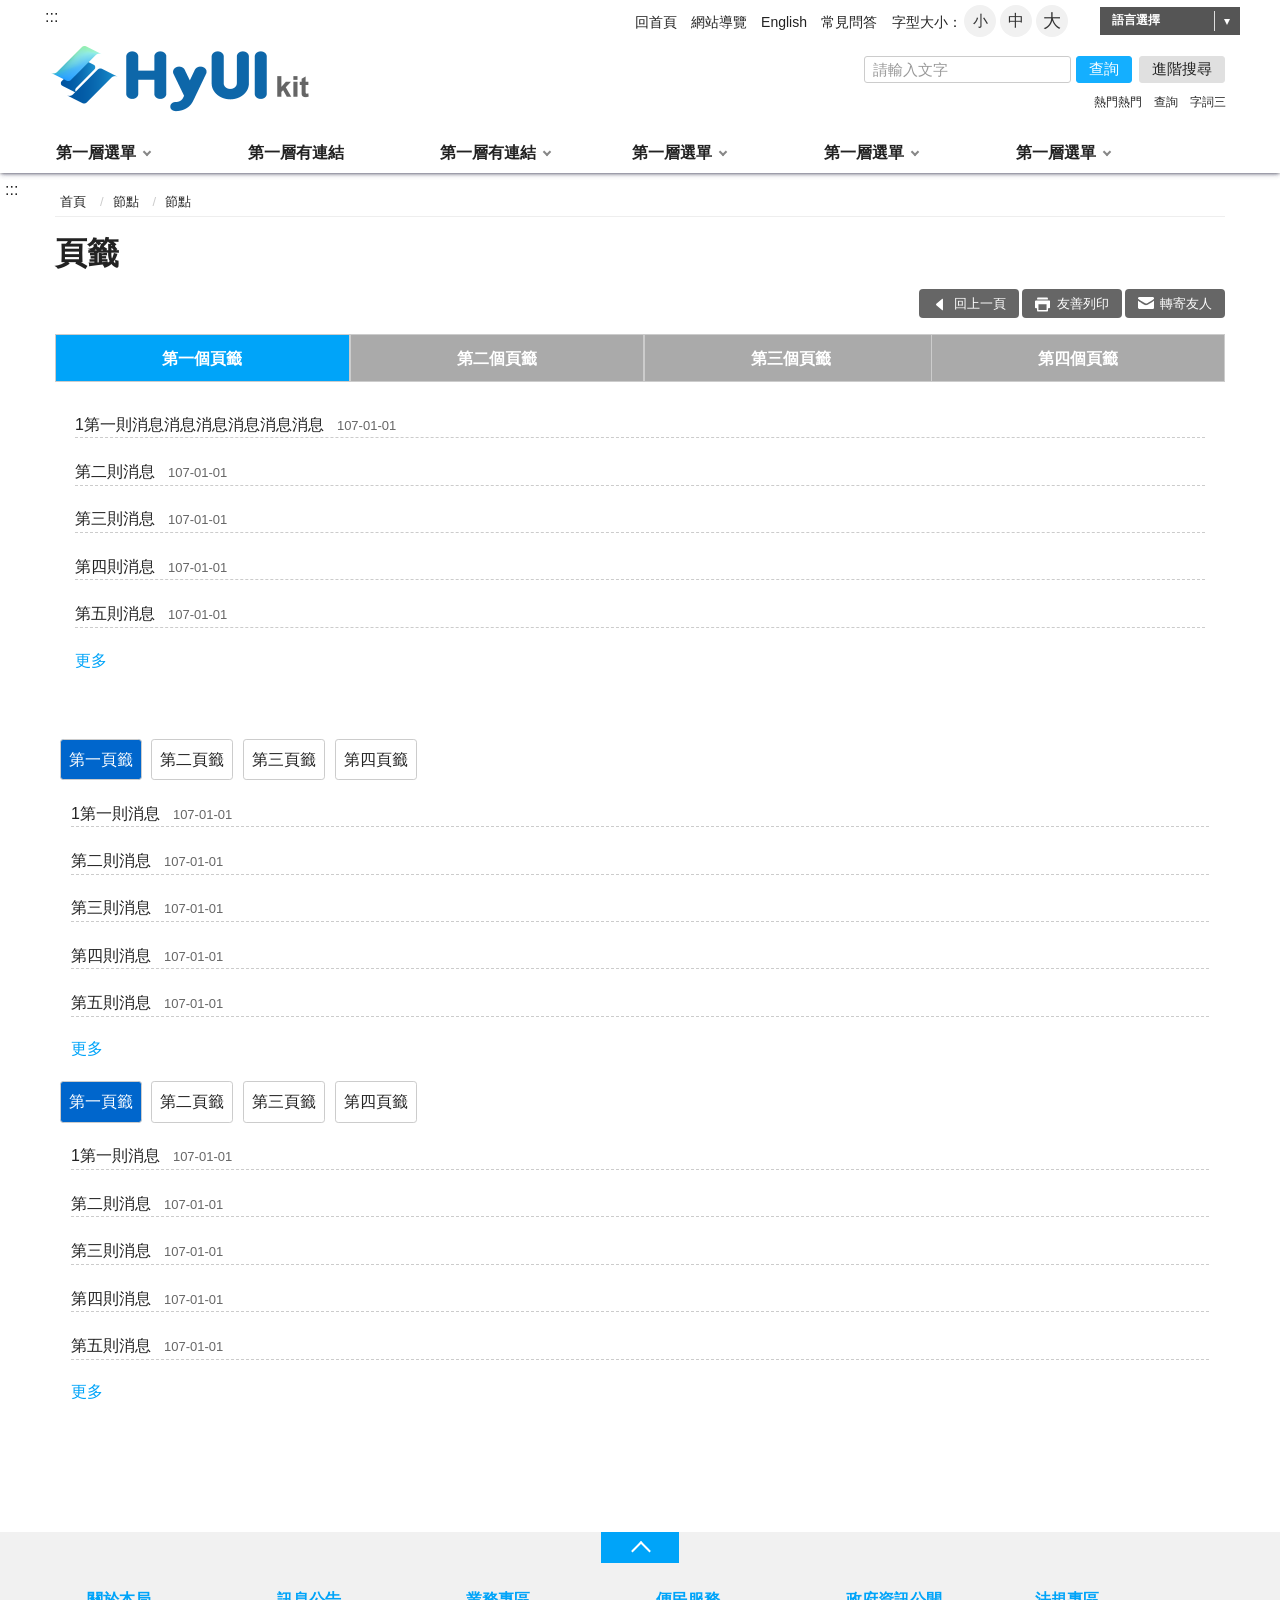
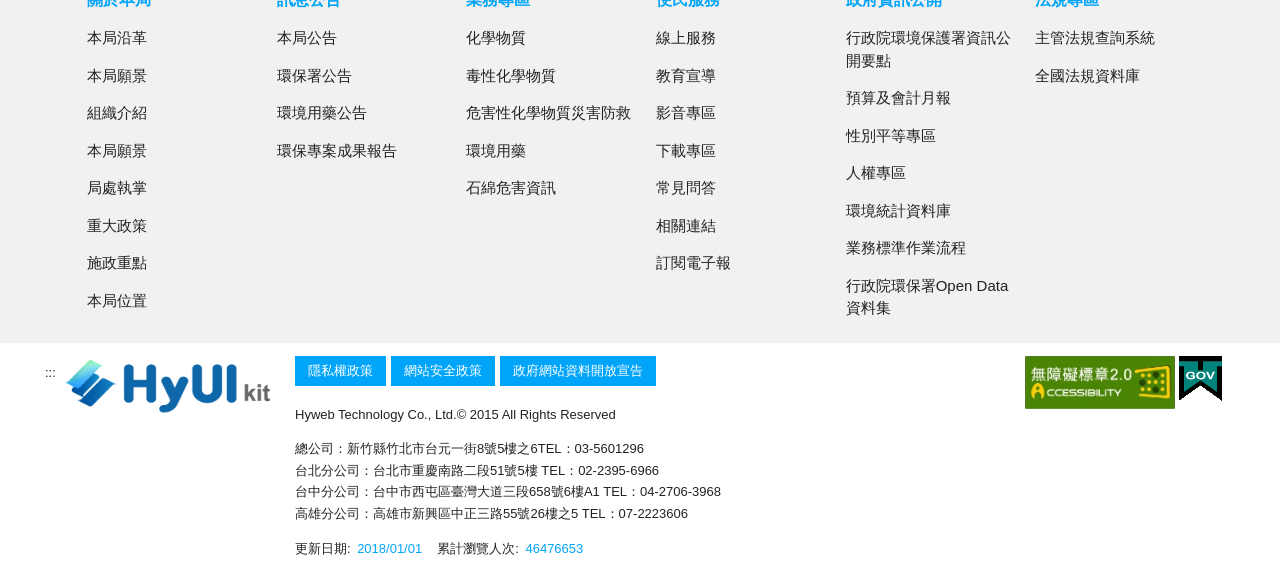
==== commit 53d787dc: "tab更新" ====
--- a/tab.htm
+++ b/tab.htm
@@ -278,25 +278,23 @@
             </section>
             <section class="demosection col-4-4-4">
               <div class="container">
-                <div class="nav-tab">
+                <div class="nav-tab nav-tab1">
                   <ul class="nav nav-list" role="tablist">
                     <li class="nav-item">
-                      <button class="nav-link active" data-btn="1">
-                        第一頁籤
-                      </button>
-                    </li>
-                    <li class="nav-item">
-                      <button class="nav-link" data-btn="2">第二頁籤</button>
-                    </li>
-                    <li class="nav-item">
-                      <button class="nav-link" data-btn="3">第三頁籤</button>
-                    </li>
-                    <li class="nav-item">
-                      <button class="nav-link" data-btn="4">第四頁籤</button>
+                      <button class="nav-link active">第一頁籤</button>
+                    </li>
+                    <li class="nav-item">
+                      <button class="nav-link">第二頁籤</button>
+                    </li>
+                    <li class="nav-item">
+                      <button class="nav-link">第三頁籤</button>
+                    </li>
+                    <li class="nav-item">
+                      <button class="nav-link">第四頁籤</button>
                     </li>
                   </ul>
                   <div class="tab-content">
-                    <div class="tab-pane active" data-tabContent="1">
+                    <div class="tab-pane active">
                       <ul>
                         <li>
                           <a href="#">1第一則消息</a><time>107-01-01</time>
@@ -316,7 +314,7 @@
                       </ul>
                       <div class="more"><a href="#">更多</a></div>
                     </div>
-                    <div class="tab-pane" data-tabContent="2">
+                    <div class="tab-pane">
                       <ul>
                         <li>
                           <a href="#">2第一則消息</a><time>107-01-01</time>
@@ -336,7 +334,7 @@
                       </ul>
                       <div class="more"><a href="#">更多</a></div>
                     </div>
-                    <div class="tab-pane" data-tabContent="3">
+                    <div class="tab-pane">
                       <ul>
                         <li>
                           <a href="#">3第一則消息</a><time>107-01-01</time>
@@ -356,7 +354,105 @@
                       </ul>
                       <div class="more"><a href="#">更多</a></div>
                     </div>
-                    <div class="tab-pane" data-tabContent="4">
+                    <div class="tab-pane">
+                      <ul>
+                        <li>
+                          <a href="#">4第一則消息</a><time>107-01-01</time>
+                        </li>
+                        <li>
+                          <a href="#">第二則消息</a><time>107-01-01</time>
+                        </li>
+                        <li>
+                          <a href="#">第三則消息</a><time>107-01-01</time>
+                        </li>
+                        <li>
+                          <a href="#">第四則消息</a><time>107-01-01</time>
+                        </li>
+                        <li>
+                          <a href="#">第五則消息</a><time>107-01-01</time>
+                        </li>
+                      </ul>
+                      <div class="more"><a href="#">更多</a></div>
+                    </div>
+                  </div>
+                </div>
+                <div class="nav-tab nav-tab2">
+                  <ul class="nav nav-list" role="tablist">
+                    <li class="nav-item">
+                      <button class="nav-link active">第一頁籤</button>
+                    </li>
+                    <li class="nav-item">
+                      <button class="nav-link">第二頁籤</button>
+                    </li>
+                    <li class="nav-item">
+                      <button class="nav-link">第三頁籤</button>
+                    </li>
+                    <li class="nav-item">
+                      <button class="nav-link">第四頁籤</button>
+                    </li>
+                  </ul>
+                  <div class="tab-content">
+                    <div class="tab-pane active">
+                      <ul>
+                        <li>
+                          <a href="#">1第一則消息</a><time>107-01-01</time>
+                        </li>
+                        <li>
+                          <a href="#">第二則消息</a><time>107-01-01</time>
+                        </li>
+                        <li>
+                          <a href="#">第三則消息</a><time>107-01-01</time>
+                        </li>
+                        <li>
+                          <a href="#">第四則消息</a><time>107-01-01</time>
+                        </li>
+                        <li>
+                          <a href="#">第五則消息</a><time>107-01-01</time>
+                        </li>
+                      </ul>
+                      <div class="more"><a href="#">更多</a></div>
+                    </div>
+                    <div class="tab-pane">
+                      <ul>
+                        <li>
+                          <a href="#">2第一則消息</a><time>107-01-01</time>
+                        </li>
+                        <li>
+                          <a href="#">第二則消息</a><time>107-01-01</time>
+                        </li>
+                        <li>
+                          <a href="#">第三則消息</a><time>107-01-01</time>
+                        </li>
+                        <li>
+                          <a href="#">第四則消息</a><time>107-01-01</time>
+                        </li>
+                        <li>
+                          <a href="#">第五則消息</a><time>107-01-01</time>
+                        </li>
+                      </ul>
+                      <div class="more"><a href="#">更多</a></div>
+                    </div>
+                    <div class="tab-pane">
+                      <ul>
+                        <li>
+                          <a href="#">3第一則消息</a><time>107-01-01</time>
+                        </li>
+                        <li>
+                          <a href="#">第二則消息</a><time>107-01-01</time>
+                        </li>
+                        <li>
+                          <a href="#">第三則消息</a><time>107-01-01</time>
+                        </li>
+                        <li>
+                          <a href="#">第四則消息</a><time>107-01-01</time>
+                        </li>
+                        <li>
+                          <a href="#">第五則消息</a><time>107-01-01</time>
+                        </li>
+                      </ul>
+                      <div class="more"><a href="#">更多</a></div>
+                    </div>
+                    <div class="tab-pane">
                       <ul>
                         <li>
                           <a href="#">4第一則消息</a><time>107-01-01</time>
